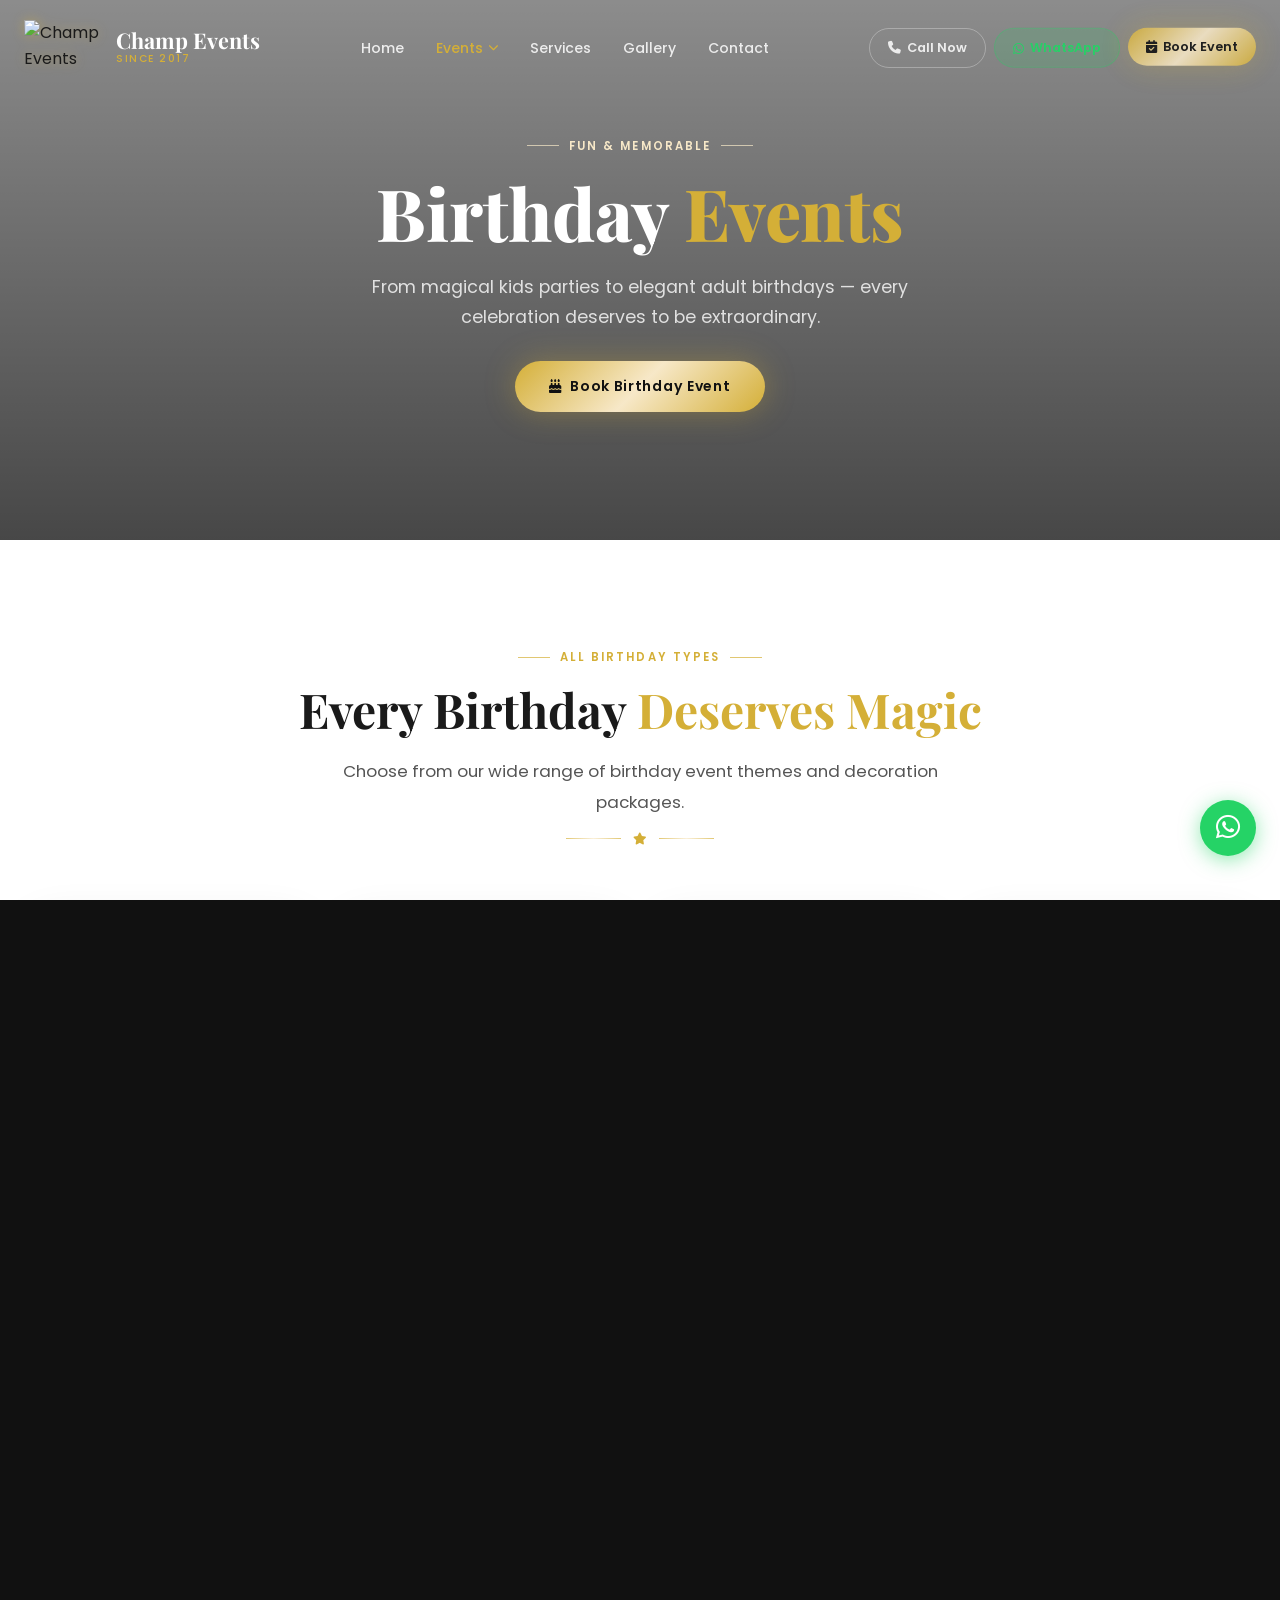
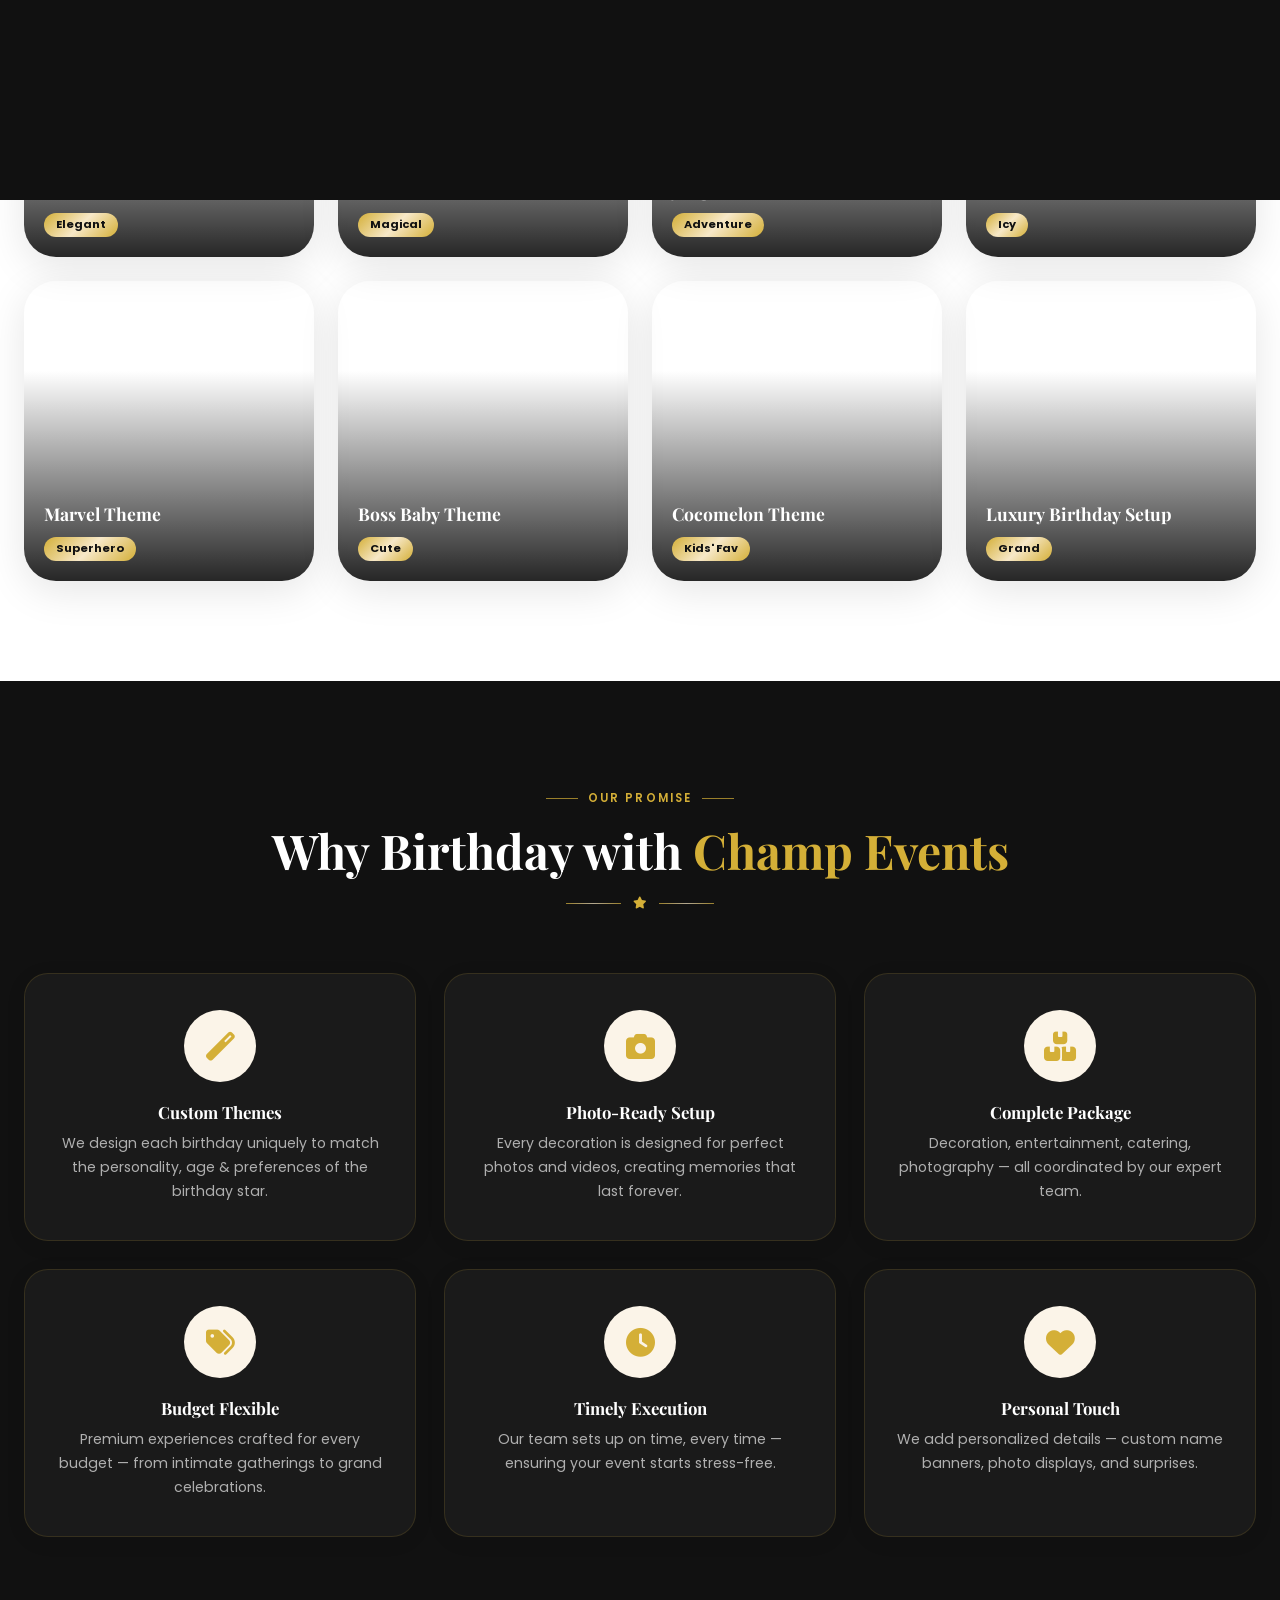
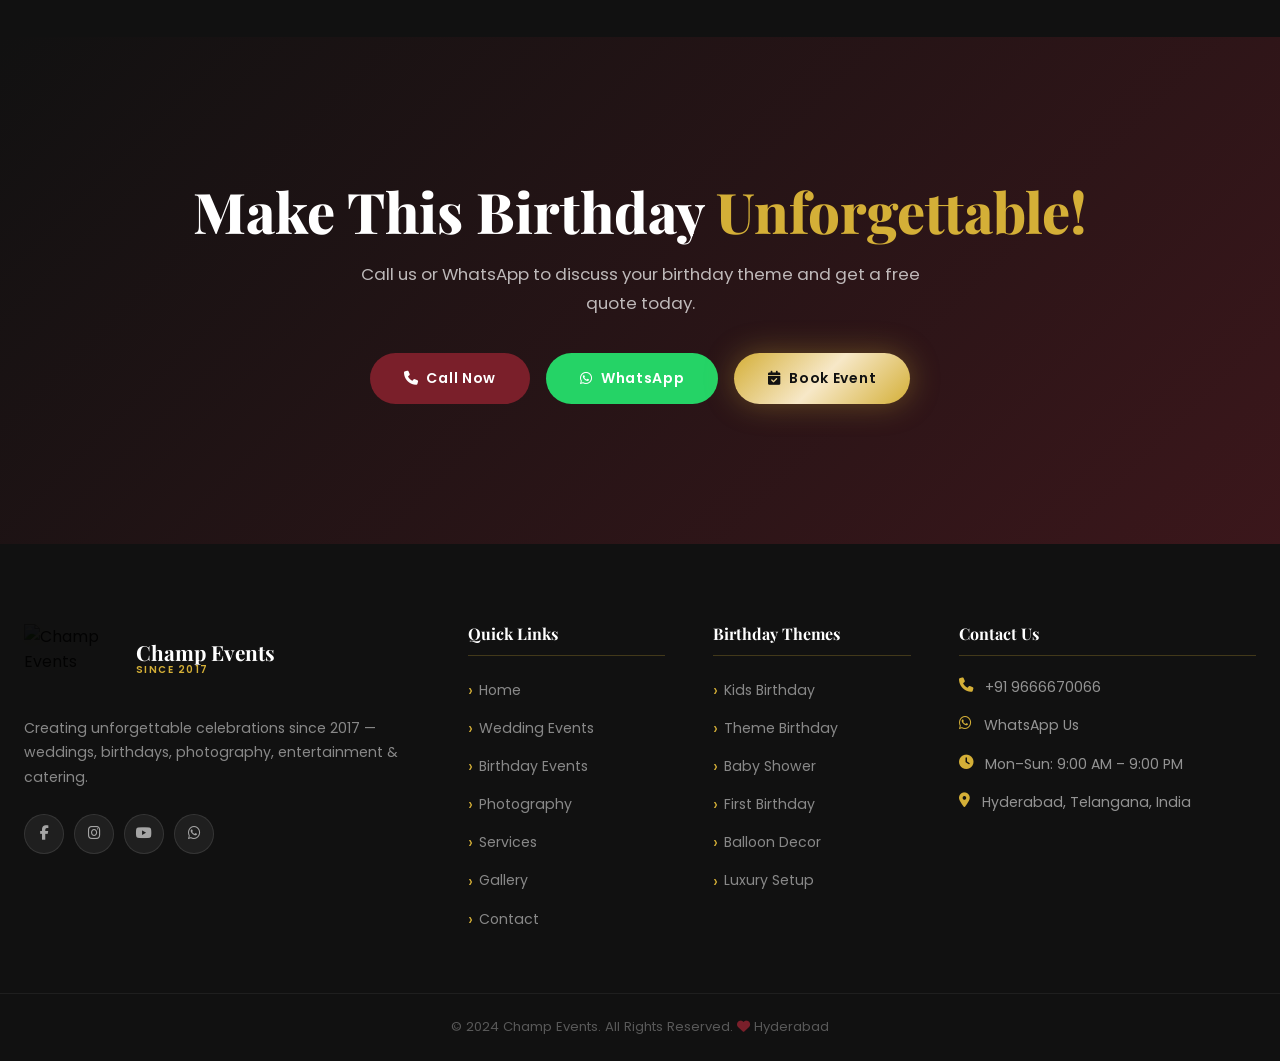
==== birthday-events.html @ ee626ff5 "Initial commit - Champ Events premium luxury website" ====
<!DOCTYPE html>
<html lang="en">
<head>
  <meta charset="UTF-8">
  <meta name="viewport" content="width=device-width, initial-scale=1.0">
  <title>Birthday Events – Champ Events | Premium Birthday Decoration Hyderabad</title>
  <meta name="description" content="Premium birthday event decorations in Hyderabad — kids birthdays, theme parties, baby showers, balloon decor, photo booths & more. Call +91 9666670066.">
  <link rel="stylesheet" href="https://cdnjs.cloudflare.com/ajax/libs/font-awesome/6.5.1/css/all.min.css">
  <link rel="stylesheet" href="https://cdn.jsdelivr.net/npm/aos@2.3.4/dist/aos.css">
  <link rel="stylesheet" href="https://cdn.jsdelivr.net/npm/glightbox/dist/css/glightbox.min.css">
  <link rel="stylesheet" href="assets/css/style.css">
  <link rel="stylesheet" href="assets/css/components.css">
  <link rel="stylesheet" href="assets/css/animations.css">
</head>
<body>
<div id="scroll-progress"></div>
<div id="preloader"><div class="pre-logo">Champ <span>Events</span></div><p class="pre-tagline">Birthday Events</p><div class="pre-bar"><div class="pre-fill"></div></div></div>
<div id="page-transition"></div>

<!-- NAVBAR -->
<nav class="navbar" id="navbar">
  <div class="nav-container">
    <a href="index.html" class="nav-brand">
      <img src="assets/assets/CHAMP EVENTS LOGO 01.png" alt="Champ Events" class="nav-logo-img">
      <div class="brand-texts">
        <span class="brand-name">Champ Events</span>
        <span class="brand-tag">Since 2017</span>
      </div>
    </a>
    <ul class="nav-menu" id="nav-menu">
      <li class="nav-item"><a href="index.html" class="nav-link">Home</a></li>
      <li class="nav-item has-dropdown">
        <a href="#" class="nav-link dropdown-toggle active">Events <i class="fas fa-chevron-down"></i></a>
        <ul class="dropdown-menu">
          <li><a href="wedding-events.html" class="dropdown-link"><i class="fas fa-heart"></i> Wedding Events</a></li>
          <li><a href="birthday-events.html" class="dropdown-link"><i class="fas fa-birthday-cake"></i> Birthday Events</a></li>
          <li><a href="photography.html" class="dropdown-link"><i class="fas fa-camera"></i> Photography &amp; Videography</a></li>
        </ul>
      </li>
      <li class="nav-item"><a href="services.html" class="nav-link">Services</a></li>
      <li class="nav-item"><a href="gallery.html" class="nav-link">Gallery</a></li>
      <li class="nav-item"><a href="contact.html" class="nav-link">Contact</a></li>
    </ul>
    <div class="nav-cta">
      <a href="tel:+919666670066" class="nav-btn nav-btn-call"><i class="fas fa-phone"></i> Call Now</a>
      <a href="https://wa.me/919666670066" class="nav-btn nav-btn-wa" target="_blank"><i class="fab fa-whatsapp"></i> WhatsApp</a>
      <a href="contact.html" class="nav-btn nav-btn-book"><i class="fas fa-calendar-check"></i> Book Event</a>
    </div>
    <button class="hamburger" id="hamburger"><span></span><span></span><span></span></button>
  </div>
</nav>

<!-- PAGE HERO -->
<section class="page-hero">
  <div class="page-hero-bg" style="background-image:url('https://images.unsplash.com/photo-1530103862676-de8c9debad1d?auto=format&fit=crop&w=1920&q=80')"></div>
  <div class="page-hero-overlay"></div>
  <div class="page-hero-content">
    <div class="sec-badge" style="color:var(--champagne)">Fun & Memorable</div>
    <h1 class="page-hero-title">Birthday <span>Events</span></h1>
    <p class="page-hero-sub">From magical kids parties to elegant adult birthdays — every celebration deserves to be extraordinary.</p>
    <a href="contact.html" class="btn btn-primary"><i class="fas fa-birthday-cake"></i> Book Birthday Event</a>
  </div>
</section>

<!-- BIRTHDAY CATEGORIES GRID -->
<section class="section" id="birthday-categories">
  <div class="container">
    <div class="sec-header" data-aos="fade-up">
      <div class="sec-badge">All Birthday Types</div>
      <h2 class="sec-title">Every Birthday <span>Deserves Magic</span></h2>
      <p class="sec-sub">Choose from our wide range of birthday event themes and decoration packages.</p>
      <div class="gold-divider"><span></span><i class="fas fa-star"></i><span></span></div>
    </div>

    <div class="bday-grid stagger-children">
      <div class="bday-card">
        <div class="bday-card-img" style="background-image:url('https://images.unsplash.com/photo-1503919005314-30d93d07d823?auto=format&fit=crop&w=600&q=80')"></div>
        <div class="bday-card-overlay"></div>
        <div class="bday-card-content">
          <div class="bday-card-title">Kids Birthday</div>
          <span class="bday-card-tag">Popular</span>
        </div>
      </div>
      <div class="bday-card">
        <div class="bday-card-img" style="background-image:url('https://images.unsplash.com/photo-1530103862676-de8c9debad1d?auto=format&fit=crop&w=600&q=80')"></div>
        <div class="bday-card-overlay"></div>
        <div class="bday-card-content">
          <div class="bday-card-title">Theme Birthday</div>
          <span class="bday-card-tag">Trending</span>
        </div>
      </div>
      <div class="bday-card">
        <div class="bday-card-img" style="background-image:url('https://images.unsplash.com/photo-1556742049-0cfed4f6a45d?auto=format&fit=crop&w=600&q=80')"></div>
        <div class="bday-card-overlay"></div>
        <div class="bday-card-content">
          <div class="bday-card-title">Baby Shower</div>
          <span class="bday-card-tag">Special</span>
        </div>
      </div>
      <div class="bday-card">
        <div class="bday-card-img" style="background-image:url('https://images.unsplash.com/photo-1558618666-fcd25c85cd64?auto=format&fit=crop&w=600&q=80')"></div>
        <div class="bday-card-overlay"></div>
        <div class="bday-card-content">
          <div class="bday-card-title">First Birthday</div>
          <span class="bday-card-tag">Premium</span>
        </div>
      </div>
      <div class="bday-card">
        <div class="bday-card-img" style="background-image:url('https://images.unsplash.com/photo-1527529482837-4698179dc6ce?auto=format&fit=crop&w=600&q=80')"></div>
        <div class="bday-card-overlay"></div>
        <div class="bday-card-content">
          <div class="bday-card-title">Balloon Decoration</div>
          <span class="bday-card-tag">Fun</span>
        </div>
      </div>
      <div class="bday-card">
        <div class="bday-card-img" style="background-image:url('https://images.unsplash.com/photo-1519741497674-611481863552?auto=format&fit=crop&w=600&q=80')"></div>
        <div class="bday-card-overlay"></div>
        <div class="bday-card-content">
          <div class="bday-card-title">Stage Decoration</div>
          <span class="bday-card-tag">Grand</span>
        </div>
      </div>
      <div class="bday-card">
        <div class="bday-card-img" style="background-image:url('https://images.unsplash.com/photo-1464349095431-e9a21285b5f3?auto=format&fit=crop&w=600&q=80')"></div>
        <div class="bday-card-overlay"></div>
        <div class="bday-card-content">
          <div class="bday-card-title">Cake Table Decoration</div>
          <span class="bday-card-tag">Sweet</span>
        </div>
      </div>
      <div class="bday-card">
        <div class="bday-card-img" style="background-image:url('https://images.unsplash.com/photo-1492691527719-9d1e07e534b4?auto=format&fit=crop&w=600&q=80')"></div>
        <div class="bday-card-overlay"></div>
        <div class="bday-card-content">
          <div class="bday-card-title">Photo Booth</div>
          <span class="bday-card-tag">Fun</span>
        </div>
      </div>
      <div class="bday-card">
        <div class="bday-card-img" style="background-image:url('https://images.unsplash.com/photo-1465495976277-4387d4b0b4c6?auto=format&fit=crop&w=600&q=80')"></div>
        <div class="bday-card-overlay"></div>
        <div class="bday-card-content">
          <div class="bday-card-title">Welcome Arch</div>
          <span class="bday-card-tag">Elegant</span>
        </div>
      </div>
      <div class="bday-card">
        <div class="bday-card-img" style="background-image:url('https://images.unsplash.com/photo-1520016572460-3cda48d2eb18?auto=format&fit=crop&w=600&q=80')"></div>
        <div class="bday-card-overlay"></div>
        <div class="bday-card-content">
          <div class="bday-card-title">Princess Theme</div>
          <span class="bday-card-tag">Magical</span>
        </div>
      </div>
      <div class="bday-card">
        <div class="bday-card-img" style="background-image:url('https://images.unsplash.com/photo-1504674900247-0877df9cc836?auto=format&fit=crop&w=600&q=80')"></div>
        <div class="bday-card-overlay"></div>
        <div class="bday-card-content">
          <div class="bday-card-title">Jungle Theme</div>
          <span class="bday-card-tag">Adventure</span>
        </div>
      </div>
      <div class="bday-card">
        <div class="bday-card-img" style="background-image:url('https://images.unsplash.com/photo-1519741497674-611481863552?auto=format&fit=crop&w=600&q=80')"></div>
        <div class="bday-card-overlay"></div>
        <div class="bday-card-content">
          <div class="bday-card-title">Frozen Theme</div>
          <span class="bday-card-tag">Icy</span>
        </div>
      </div>
      <div class="bday-card">
        <div class="bday-card-img" style="background-image:url('https://images.unsplash.com/photo-1511285560929-80b456fea0bc?auto=format&fit=crop&w=600&q=80')"></div>
        <div class="bday-card-overlay"></div>
        <div class="bday-card-content">
          <div class="bday-card-title">Marvel Theme</div>
          <span class="bday-card-tag">Superhero</span>
        </div>
      </div>
      <div class="bday-card">
        <div class="bday-card-img" style="background-image:url('https://images.unsplash.com/photo-1530103862676-de8c9debad1d?auto=format&fit=crop&w=600&q=80')"></div>
        <div class="bday-card-overlay"></div>
        <div class="bday-card-content">
          <div class="bday-card-title">Boss Baby Theme</div>
          <span class="bday-card-tag">Cute</span>
        </div>
      </div>
      <div class="bday-card">
        <div class="bday-card-img" style="background-image:url('https://images.unsplash.com/photo-1558618666-fcd25c85cd64?auto=format&fit=crop&w=600&q=80')"></div>
        <div class="bday-card-overlay"></div>
        <div class="bday-card-content">
          <div class="bday-card-title">Cocomelon Theme</div>
          <span class="bday-card-tag">Kids' Fav</span>
        </div>
      </div>
      <div class="bday-card">
        <div class="bday-card-img" style="background-image:url('https://images.unsplash.com/photo-1519741497674-611481863552?auto=format&fit=crop&w=600&q=80')"></div>
        <div class="bday-card-overlay"></div>
        <div class="bday-card-content">
          <div class="bday-card-title">Luxury Birthday Setup</div>
          <span class="bday-card-tag">Grand</span>
        </div>
      </div>
    </div>
  </div>
</section>

<!-- Why Birthday with Champ Events -->
<section class="section section-dark" id="bday-why">
  <div class="container">
    <div class="sec-header" data-aos="fade-up">
      <div class="sec-badge">Our Promise</div>
      <h2 class="sec-title">Why Birthday with <span>Champ Events</span></h2>
      <div class="gold-divider"><span></span><i class="fas fa-star"></i><span></span></div>
    </div>
    <div class="why-grid stagger-children">
      <div class="why-card" style="background:var(--dark-card);border-color:rgba(212,175,55,0.15)">
        <div class="why-icon"><i class="fas fa-magic"></i></div>
        <h4 class="why-title" style="color:var(--white)">Custom Themes</h4>
        <p class="why-desc">We design each birthday uniquely to match the personality, age & preferences of the birthday star.</p>
      </div>
      <div class="why-card" style="background:var(--dark-card);border-color:rgba(212,175,55,0.15)">
        <div class="why-icon"><i class="fas fa-camera"></i></div>
        <h4 class="why-title" style="color:var(--white)">Photo-Ready Setup</h4>
        <p class="why-desc">Every decoration is designed for perfect photos and videos, creating memories that last forever.</p>
      </div>
      <div class="why-card" style="background:var(--dark-card);border-color:rgba(212,175,55,0.15)">
        <div class="why-icon"><i class="fas fa-boxes"></i></div>
        <h4 class="why-title" style="color:var(--white)">Complete Package</h4>
        <p class="why-desc">Decoration, entertainment, catering, photography — all coordinated by our expert team.</p>
      </div>
      <div class="why-card" style="background:var(--dark-card);border-color:rgba(212,175,55,0.15)">
        <div class="why-icon"><i class="fas fa-tags"></i></div>
        <h4 class="why-title" style="color:var(--white)">Budget Flexible</h4>
        <p class="why-desc">Premium experiences crafted for every budget — from intimate gatherings to grand celebrations.</p>
      </div>
      <div class="why-card" style="background:var(--dark-card);border-color:rgba(212,175,55,0.15)">
        <div class="why-icon"><i class="fas fa-clock"></i></div>
        <h4 class="why-title" style="color:var(--white)">Timely Execution</h4>
        <p class="why-desc">Our team sets up on time, every time — ensuring your event starts stress-free.</p>
      </div>
      <div class="why-card" style="background:var(--dark-card);border-color:rgba(212,175,55,0.15)">
        <div class="why-icon"><i class="fas fa-heart"></i></div>
        <h4 class="why-title" style="color:var(--white)">Personal Touch</h4>
        <p class="why-desc">We add personalized details — custom name banners, photo displays, and surprises.</p>
      </div>
    </div>
  </div>
</section>

<!-- CTA -->
<section class="cta-section section-sm">
  <div class="cta-bg" style="background-image:url('https://images.unsplash.com/photo-1530103862676-de8c9debad1d?auto=format&fit=crop&w=1920&q=80')"></div>
  <div class="cta-overlay"></div>
  <div class="cta-content" data-aos="fade-up">
    <h2 class="cta-title">Make This Birthday <span>Unforgettable!</span></h2>
    <p class="cta-sub">Call us or WhatsApp to discuss your birthday theme and get a free quote today.</p>
    <div class="cta-btns">
      <a href="tel:+919666670066" class="btn btn-call"><i class="fas fa-phone"></i> Call Now</a>
      <a href="https://wa.me/919666670066" class="btn btn-wa" target="_blank"><i class="fab fa-whatsapp"></i> WhatsApp</a>
      <a href="contact.html" class="btn btn-primary"><i class="fas fa-calendar-check"></i> Book Event</a>
    </div>
  </div>
</section>

<!-- FOOTER (abbreviated) -->
<footer class="footer" id="footer">
  <div class="footer-top"><div class="container"><div class="footer-grid">
    <div class="footer-col"><div class="footer-logo"><img src="assets/assets/CHAMP EVENTS LOGO 01.png" alt="Champ Events" class="footer-logo-img"><div><span class="footer-logo-name">Champ Events</span><span class="footer-logo-tag">Since 2017</span></div></div><p class="footer-desc">Creating unforgettable celebrations since 2017 — weddings, birthdays, photography, entertainment &amp; catering.</p><div class="footer-social"><a href="#" class="social-link"><i class="fab fa-facebook-f"></i></a><a href="#" class="social-link"><i class="fab fa-instagram"></i></a><a href="#" class="social-link"><i class="fab fa-youtube"></i></a><a href="https://wa.me/919666670066" class="social-link" target="_blank"><i class="fab fa-whatsapp"></i></a></div></div>
    <div class="footer-col"><h4>Quick Links</h4><ul><li><a href="index.html">Home</a></li><li><a href="wedding-events.html">Wedding Events</a></li><li><a href="birthday-events.html">Birthday Events</a></li><li><a href="photography.html">Photography</a></li><li><a href="services.html">Services</a></li><li><a href="gallery.html">Gallery</a></li><li><a href="contact.html">Contact</a></li></ul></div>
    <div class="footer-col"><h4>Birthday Themes</h4><ul><li><a href="#birthday-categories">Kids Birthday</a></li><li><a href="#birthday-categories">Theme Birthday</a></li><li><a href="#birthday-categories">Baby Shower</a></li><li><a href="#birthday-categories">First Birthday</a></li><li><a href="#birthday-categories">Balloon Decor</a></li><li><a href="#birthday-categories">Luxury Setup</a></li></ul></div>
    <div class="footer-col"><h4>Contact Us</h4><div class="footer-contact-item"><i class="fas fa-phone"></i><a href="tel:+919666670066">+91 9666670066</a></div><div class="footer-contact-item"><i class="fab fa-whatsapp"></i><a href="https://wa.me/919666670066" target="_blank">WhatsApp Us</a></div><div class="footer-contact-item"><i class="fas fa-clock"></i><span>Mon–Sun: 9:00 AM – 9:00 PM</span></div><div class="footer-contact-item"><i class="fas fa-map-marker-alt"></i><span>Hyderabad, Telangana, India</span></div></div>
  </div></div></div>
  <div class="footer-bottom"><div class="container"><p>&copy; 2024 Champ Events. All Rights Reserved. <i class="fas fa-heart" style="color:var(--accent)"></i> Hyderabad</p></div></div>
</footer>

<button id="back-to-top"><i class="fas fa-chevron-up"></i></button>
<a href="https://wa.me/919666670066" id="whatsapp-float" target="_blank"><i class="fab fa-whatsapp"></i></a>

<script src="https://cdnjs.cloudflare.com/ajax/libs/gsap/3.12.5/gsap.min.js"></script>
<script src="https://cdnjs.cloudflare.com/ajax/libs/gsap/3.12.5/ScrollTrigger.min.js"></script>
<script src="https://cdn.jsdelivr.net/npm/aos@2.3.4/dist/aos.js"></script>
<script src="https://cdn.jsdelivr.net/npm/glightbox/dist/js/glightbox.min.js"></script>
<script src="assets/js/main.js"></script>
<script src="assets/js/animations.js"></script>
<script src="assets/js/gallery.js"></script>
</body>
</html>
---- assets/css/style.css ----
/* ===================================
   CHAMP EVENTS — GLOBAL STYLES
   Premium Luxury Event Management
   Since 2017 | +91 9666670066
=================================== */

@import url('https://fonts.googleapis.com/css2?family=Playfair+Display:ital,wght@0,400;0,500;0,600;0,700;0,800;0,900;1,400;1,700&family=Poppins:wght@300;400;500;600;700&display=swap');

/* ========== CSS VARIABLES ========== */
:root {
  --gold:            #D4AF37;
  --gold-light:      #E8C84A;
  --gold-dark:       #B8960C;
  --gold-rgb:        212, 175, 55;
  --champagne:       #F7E8C8;
  --champagne-light: #FBF4E8;
  --white:           #FFFFFF;
  --dark:            #111111;
  --dark-card:       #1A1A1A;
  --dark-2:          #222222;
  --accent:          #7A1F2A;
  --accent-light:    #9B2535;
  --light-bg:        #F8F8F8;
  --text-dark:       #1A1A1A;
  --text-med:        #555555;
  --text-light:      #888888;
  --border-gold:     rgba(212,175,55,0.25);
  --border-light:    rgba(0,0,0,0.08);

  /* Gradients */
  --grad-gold:      linear-gradient(135deg, #D4AF37 0%, #F7E8C8 50%, #D4AF37 100%);
  --grad-gold-h:    linear-gradient(135deg, #B8960C 0%, #D4AF37 50%, #E8C84A 100%);
  --grad-dark:      linear-gradient(135deg, #111111 0%, #1A1A1A 100%);
  --grad-hero:      linear-gradient(to bottom, rgba(0,0,0,0.2) 0%, rgba(0,0,0,0.7) 100%);
  --grad-card:      linear-gradient(to bottom, transparent 40%, rgba(0,0,0,0.9) 100%);
  --grad-champ:     linear-gradient(135deg, #F7E8C8 0%, #FFFFFF 100%);
  --grad-accent:    linear-gradient(135deg, #7A1F2A 0%, #9B2535 100%);

  /* Typography */
  --font-h: 'Playfair Display', Georgia, serif;
  --font-b: 'Poppins', 'Segoe UI', sans-serif;

  /* Spacing */
  --sec-pad:    100px 0;
  --sec-pad-sm: 60px 0;
  --container:  1280px;

  /* Border-radius */
  --r-sm:   8px;
  --r-md:   16px;
  --r-lg:   24px;
  --r-xl:   32px;
  --r-full: 9999px;

  /* Shadows */
  --sh-sm:   0 4px 20px rgba(0,0,0,0.08);
  --sh-md:   0 8px 40px rgba(0,0,0,0.12);
  --sh-lg:   0 20px 60px rgba(0,0,0,0.18);
  --sh-gold: 0 0 30px rgba(212,175,55,0.35);
  --sh-gH:   0 0 50px rgba(212,175,55,0.55);
  --sh-card: 0 10px 40px rgba(0,0,0,0.1);
  --sh-cardH:0 20px 60px rgba(0,0,0,0.2);

  /* Transitions */
  --tr-f: 0.2s ease;
  --tr-m: 0.4s cubic-bezier(0.25,0.46,0.45,0.94);
  --tr-s: 0.6s cubic-bezier(0.25,0.46,0.45,0.94);

  /* Z-index */
  --z-pre:  9999;
  --z-nav:  1000;
  --z-flt:  900;
}

/* ========== RESET ========== */
*, *::before, *::after { margin:0; padding:0; box-sizing:border-box; }

html { font-size:16px; scroll-behavior:smooth; overflow-x:hidden; }

body {
  font-family: var(--font-b);
  color: var(--text-dark);
  background: var(--white);
  line-height: 1.6;
  overflow-x: hidden;
}

/* ========== SCROLLBAR ========== */
::-webkit-scrollbar { width:5px; }
::-webkit-scrollbar-track { background: var(--dark); }
::-webkit-scrollbar-thumb {
  background: var(--grad-gold);
  border-radius: var(--r-full);
}

/* ========== SELECTION ========== */
::selection { background:var(--gold); color:var(--dark); }

/* ========== BASE ELEMENTS ========== */
a { text-decoration:none; color:inherit; transition:color var(--tr-f); }
img { max-width:100%; height:auto; display:block; }
ul { list-style:none; }
button { cursor:pointer; border:none; outline:none; }
input, textarea, select { font-family:var(--font-b); }

h1,h2,h3,h4,h5,h6 {
  font-family: var(--font-h);
  line-height: 1.2;
  color: var(--text-dark);
}
h1 { font-size:clamp(2.5rem,6vw,5rem); font-weight:700; }
h2 { font-size:clamp(2rem,4vw,3.5rem); font-weight:700; }
h3 { font-size:clamp(1.5rem,3vw,2.2rem); font-weight:600; }
h4 { font-size:clamp(1.2rem,2vw,1.6rem); font-weight:600; }
h5 { font-size:1.1rem; font-weight:600; }
p  { color:var(--text-med); line-height:1.75; }

/* ========== SCROLL PROGRESS ========== */
#scroll-progress {
  position: fixed;
  top: 0; left: 0;
  width: 0%;
  height: 3px;
  background: var(--grad-gold);
  z-index: calc(var(--z-nav) + 10);
  transition: width 0.1s linear;
  pointer-events: none;
}

/* ========== PRELOADER ========== */
#preloader {
  position: fixed;
  inset: 0;
  background: var(--dark);
  z-index: var(--z-pre);
  display: flex;
  flex-direction: column;
  align-items: center;
  justify-content: center;
  gap: 28px;
  transition: opacity 0.6s ease, visibility 0.6s ease;
}
#preloader.hidden { opacity:0; visibility:hidden; }

.pre-logo {
  font-family: var(--font-h);
  font-size: 2.8rem;
  font-weight: 700;
  color: var(--white);
  letter-spacing: 0.02em;
}
.pre-logo span { color: var(--gold); }

.pre-tagline {
  font-family: var(--font-b);
  font-size: 0.75rem;
  letter-spacing: 0.25em;
  text-transform: uppercase;
  color: rgba(255,255,255,0.5);
  margin-top: -20px;
}

.pre-bar {
  width: 220px;
  height: 2px;
  background: rgba(255,255,255,0.1);
  border-radius: var(--r-full);
  overflow: hidden;
}
.pre-fill {
  height: 100%;
  width: 0%;
  background: var(--grad-gold);
  border-radius: var(--r-full);
  animation: preload 2.2s ease forwards;
}
@keyframes preload { to { width:100%; } }

/* ========== PAGE TRANSITION ========== */
#page-transition {
  position: fixed;
  inset: 0;
  background: var(--dark);
  z-index: calc(var(--z-pre) - 1);
  transform: translateY(100%);
  pointer-events: none;
}

/* ========== BACK TO TOP ========== */
#back-to-top {
  position: fixed;
  bottom: 110px;
  right: 24px;
  width: 48px;
  height: 48px;
  background: var(--grad-gold);
  color: var(--dark);
  border-radius: var(--r-full);
  display: flex;
  align-items: center;
  justify-content: center;
  font-size: 1rem;
  box-shadow: var(--sh-gold);
  z-index: var(--z-flt);
  opacity: 0;
  visibility: hidden;
  transform: translateY(20px);
  transition: all var(--tr-m);
}
#back-to-top.visible { opacity:1; visibility:visible; transform:translateY(0); }
#back-to-top:hover   { box-shadow:var(--sh-gH); transform:translateY(-4px); }

/* ========== WHATSAPP FLOAT ========== */
#whatsapp-float {
  position: fixed;
  bottom: 44px;
  right: 24px;
  width: 56px;
  height: 56px;
  background: #25D366;
  color: #fff;
  border-radius: var(--r-full);
  display: flex;
  align-items: center;
  justify-content: center;
  font-size: 1.7rem;
  box-shadow: 0 4px 20px rgba(37,211,102,0.5);
  z-index: var(--z-flt);
  transition: all var(--tr-m);
  animation: pulse-wa 2.5s ease-in-out infinite;
}
#whatsapp-float:hover { transform:scale(1.1); box-shadow:0 8px 35px rgba(37,211,102,0.7); animation:none; }
@keyframes pulse-wa {
  0%,100% { box-shadow:0 4px 20px rgba(37,211,102,0.5); }
  50%      { box-shadow:0 4px 40px rgba(37,211,102,0.8); }
}

/* ========== CONTAINER ========== */
.container {
  max-width: var(--container);
  margin: 0 auto;
  padding: 0 24px;
}

/* ========== SECTION ========== */
.section    { padding: var(--sec-pad); }
.section-sm { padding: var(--sec-pad-sm); }

.section-dark {
  background: var(--dark);
}
.section-dark h1,.section-dark h2,.section-dark h3,
.section-dark h4,.section-dark h5,.section-dark h6 { color:var(--white); }
.section-dark p { color:rgba(255,255,255,0.65); }

.section-light   { background:var(--light-bg); }
.section-champ   { background:var(--champagne-light); }
.section-accent  { background:var(--grad-accent); }

/* ========== SECTION HEADER ========== */
.sec-header {
  text-align: center;
  margin-bottom: 64px;
}

.sec-badge {
  display: inline-flex;
  align-items: center;
  gap: 10px;
  font-family: var(--font-b);
  font-size: 0.72rem;
  font-weight: 600;
  letter-spacing: 0.18em;
  text-transform: uppercase;
  color: var(--gold);
  margin-bottom: 14px;
}
.sec-badge::before,.sec-badge::after {
  content: '';
  display: block;
  width: 32px;
  height: 1px;
  background: var(--gold);
  opacity: 0.7;
}

.sec-title {
  font-family: var(--font-h);
  font-size: clamp(2rem,4vw,3rem);
  font-weight: 700;
  line-height: 1.2;
  margin-bottom: 18px;
}
.sec-title span { color:var(--gold); }
.section-dark .sec-title { color:var(--white); }

.sec-sub {
  font-size: 1.05rem;
  color: var(--text-med);
  max-width: 620px;
  margin: 0 auto;
  line-height: 1.8;
}
.section-dark .sec-sub { color:rgba(255,255,255,0.6); }

/* Gold ornament divider */
.gold-divider {
  display: flex;
  align-items: center;
  justify-content: center;
  gap: 12px;
  margin: 16px auto 0;
}
.gold-divider span { width:55px; height:1px; background:var(--grad-gold); opacity:0.7; }
.gold-divider i    { color:var(--gold); font-size:0.75rem; }

/* ========== BUTTONS ========== */
.btn {
  display: inline-flex;
  align-items: center;
  gap: 8px;
  padding: 14px 34px;
  border-radius: var(--r-full);
  font-family: var(--font-b);
  font-size: 0.88rem;
  font-weight: 600;
  letter-spacing: 0.05em;
  transition: all var(--tr-m);
  position: relative;
  overflow: hidden;
  cursor: pointer;
  border: none;
  white-space: nowrap;
}
.btn::before {
  content: '';
  position: absolute;
  inset: 0;
  background: rgba(255,255,255,0);
  transition: background var(--tr-m);
}
.btn:hover::before { background: rgba(255,255,255,0.12); }

.btn-primary {
  background: var(--grad-gold);
  color: var(--dark);
  box-shadow: var(--sh-gold);
}
.btn-primary:hover { box-shadow:var(--sh-gH); transform:translateY(-3px); }

.btn-outline-w {
  background: transparent;
  color: var(--white);
  border: 2px solid rgba(255,255,255,0.55);
}
.btn-outline-w:hover {
  background: rgba(255,255,255,0.12);
  border-color: var(--white);
}

.btn-outline-g {
  background: transparent;
  color: var(--gold);
  border: 2px solid var(--gold);
}
.btn-outline-g:hover { background:var(--gold); color:var(--dark); box-shadow:var(--sh-gold); }

.btn-dark {
  background: var(--dark);
  color: var(--white);
  box-shadow: var(--sh-md);
}
.btn-dark:hover { background:var(--dark-2); transform:translateY(-3px); }

.btn-wa {
  background: #25D366;
  color: #fff;
}
.btn-wa:hover { background:#128C7E; transform:translateY(-3px); }

.btn-call {
  background: var(--accent);
  color: #fff;
}
.btn-call:hover { background:var(--accent-light); transform:translateY(-3px); }

/* ========== GRIDS ========== */
.grid-2 { display:grid; grid-template-columns:repeat(2,1fr); gap:32px; }
.grid-3 { display:grid; grid-template-columns:repeat(3,1fr); gap:32px; }
.grid-4 { display:grid; grid-template-columns:repeat(4,1fr); gap:24px; }

/* ========== HERO PAGE BANNER ========== */
.page-hero {
  height: 60vh;
  min-height: 420px;
  position: relative;
  display: flex;
  align-items: center;
  justify-content: center;
  text-align: center;
  overflow: hidden;
}
.page-hero-bg {
  position: absolute;
  inset: 0;
  background-size: cover;
  background-position: center;
  transform: scale(1.05);
  transition: transform 8s ease;
}
.page-hero-bg.loaded { transform:scale(1); }
.page-hero-overlay {
  position: absolute;
  inset: 0;
  background: linear-gradient(to bottom, rgba(0,0,0,0.45) 0%, rgba(0,0,0,0.72) 100%);
}
.page-hero-content {
  position: relative;
  z-index: 2;
  padding: 0 24px;
}
.page-hero-content .sec-badge { color:var(--champagne); }
.page-hero-content .sec-badge::before,.page-hero-content .sec-badge::after { background:var(--champagne); }
.page-hero-title {
  font-family: var(--font-h);
  font-size: clamp(2.5rem,6vw,4.5rem);
  font-weight: 800;
  color: var(--white);
  margin-bottom: 16px;
}
.page-hero-title span { color:var(--gold); }
.page-hero-sub {
  font-size: 1.1rem;
  color: rgba(255,255,255,0.8);
  max-width: 600px;
  margin: 0 auto 28px;
}

/* ========== CARD BASE ========== */
.card {
  background: var(--white);
  border-radius: var(--r-lg);
  overflow: hidden;
  box-shadow: var(--sh-card);
  transition: all var(--tr-m);
}
.card:hover { box-shadow:var(--sh-cardH); transform:translateY(-8px); }

/* ========== IMAGE ZOOM WRAPPER ========== */
.img-zoom {
  overflow: hidden;
  position: relative;
}
.img-zoom img {
  width: 100%;
  height: 100%;
  object-fit: cover;
  transition: transform var(--tr-s);
}
.img-zoom:hover img { transform:scale(1.08); }

/* ========== TAG BADGE ========== */
.tag {
  display: inline-block;
  padding: 4px 14px;
  background: var(--champagne);
  color: var(--gold-dark);
  border-radius: var(--r-full);
  font-size: 0.72rem;
  font-weight: 600;
  letter-spacing: 0.08em;
  text-transform: uppercase;
}

/* ========== UTILITY ========== */
.text-gold    { color:var(--gold); }
.text-white   { color:var(--white); }
.text-dark    { color:var(--dark); }
.text-center  { text-align:center; }
.text-left    { text-align:left; }
.text-right   { text-align:right; }
.fw-700       { font-weight:700; }
.fw-600       { font-weight:600; }
.mt-8  { margin-top:8px; }
.mt-16 { margin-top:16px; }
.mt-24 { margin-top:24px; }
.mt-32 { margin-top:32px; }
.mb-8  { margin-bottom:8px; }
.mb-16 { margin-bottom:16px; }
.mb-24 { margin-bottom:24px; }
.mb-32 { margin-bottom:32px; }
.d-flex { display:flex; }
.align-center { align-items:center; }
.justify-center { justify-content:center; }
.gap-16 { gap:16px; }
.gap-24 { gap:24px; }
.overflow-h { overflow:hidden; }
.w-100 { width:100%; }
.h-100 { height:100%; }
.pos-rel { position:relative; }

/* ========== RESPONSIVE ========== */
@media(max-width:1024px) {
  .grid-4 { grid-template-columns:repeat(2,1fr); }
  .grid-3 { grid-template-columns:repeat(2,1fr); }
}
@media(max-width:768px) {
  :root { --sec-pad:70px 0; }
  .grid-2,.grid-3,.grid-4 { grid-template-columns:1fr; }
  .sec-header { margin-bottom:48px; }
  .btn { padding:12px 26px; font-size:0.85rem; }
}
@media(max-width:480px) {
  :root { --sec-pad:50px 0; --sec-pad-sm:40px 0; }
  .container { padding:0 16px; }
}
---- assets/css/components.css ----
/* ===================================
   CHAMP EVENTS — COMPONENTS
   Navbar, Cards, Gallery, Footer…
=================================== */

/* ========================================================
   NAVBAR
======================================================== */
.navbar {
  position: fixed;
  top: 0; left: 0; right: 0;
  z-index: var(--z-nav);
  padding: 20px 0;
  transition: all 0.5s cubic-bezier(0.25,0.46,0.45,0.94);
}
.navbar.scrolled {
  padding: 12px 0;
  background: rgba(10,10,10,0.92);
  backdrop-filter: blur(20px) saturate(180%);
  -webkit-backdrop-filter: blur(20px) saturate(180%);
  border-bottom: 1px solid rgba(212,175,55,0.15);
  box-shadow: 0 4px 30px rgba(0,0,0,0.4);
}

.nav-container {
  display: flex;
  align-items: center;
  justify-content: space-between;
  gap: 24px;
  max-width: var(--container);
  margin: 0 auto;
  padding: 0 24px;
}

/* Brand */
.nav-brand {
  display: flex;
  align-items: center;
  gap: 12px;
  text-decoration: none;
  flex-shrink: 0;
}
.brand-icon {
  width: 42px; height: 42px;
  background: var(--grad-gold);
  border-radius: 10px;
  display: flex; align-items:center; justify-content:center;
  font-size: 1.2rem; color:var(--dark); font-weight:900;
  box-shadow: var(--sh-gold);
  flex-shrink: 0;
}
.brand-texts { display:flex; flex-direction:column; }
.brand-name {
  font-family: var(--font-h);
  font-size: 1.35rem;
  font-weight: 700;
  color: var(--white);
  line-height: 1;
}
/* ===== LOGO IMAGE ===== */
.nav-logo-img {
  height: 56px;
  width: auto;
  max-width: 80px; /* Reduced max-width since text is next to it */
  object-fit: contain;
  /* White bg becomes invisible on dark navbar */
  mix-blend-mode: multiply;
  filter: drop-shadow(0 0 6px rgba(212,175,55,0.4));
  transition: all var(--tr-m);
  display: block;
}
.navbar.scrolled .nav-logo-img {
  height: 46px;
}

.brand-tag {
  font-size: 0.65rem;
  font-weight: 500;
  letter-spacing: 0.15em;
  text-transform: uppercase;
  color: var(--gold);
  line-height: 1.4;
}

.footer-logo-img {
  height: 72px;
  width: auto;
  max-width: 100px; /* Reduced max-width since text is next to it */
  object-fit: contain;
  mix-blend-mode: multiply;
  filter: drop-shadow(0 2px 8px rgba(212,175,55,0.35));
  display: block;
}


/* Nav menu */
.nav-menu {
  display: flex;
  align-items: center;
  gap: 4px;
  flex: 1;
  justify-content: center;
}

.nav-item { position: relative; }

.nav-link {
  display: flex;
  align-items: center;
  gap: 5px;
  padding: 8px 14px;
  font-size: 0.88rem;
  font-weight: 500;
  color: rgba(255,255,255,0.85);
  border-radius: var(--r-sm);
  transition: all var(--tr-m);
  white-space: nowrap;
}
.nav-link:hover, .nav-link.active { color:var(--gold); }

.nav-link i {
  font-size: 0.65rem;
  transition: transform var(--tr-m);
}
/* Rotate arrow on desktop hover */
.nav-item:hover .nav-link i { transform:rotate(180deg); }
/* Rotate arrow on mobile open — JS adds/removes .open class */
.nav-item.open .nav-link i  { transform:rotate(180deg); }

/* Dropdown */
.dropdown-menu {
  position: absolute;
  top: 100%;          /* Sit directly below nav item (no gap) */
  left: 0;
  min-width: 240px;
  background: rgba(18,18,18,0.97);
  backdrop-filter: blur(20px);
  -webkit-backdrop-filter: blur(20px);
  border-radius: var(--r-md);
  border: 1px solid rgba(212,175,55,0.2);
  box-shadow: 0 20px 60px rgba(0,0,0,0.5);
  padding: 20px 8px 8px; /* extra top padding = visual gap */
  opacity: 0;
  visibility: hidden;
  transform: translateY(-8px);
  transition: all var(--tr-m);
  pointer-events: none;
}

/* Invisible bridge fills the padding gap so hover isn't lost
   when the mouse moves from the nav link into the dropdown */
.dropdown-menu::before {
  content: '';
  position: absolute;
  top: 0;
  left: 0;
  right: 0;
  height: 20px;          /* same as padding-top above */
  background: transparent;
}

.nav-item:hover .dropdown-menu {
  opacity: 1;
  visibility: visible;
  transform: translateY(0);
  pointer-events: all;
}
.dropdown-link {
  display: flex;
  align-items: center;
  gap: 10px;
  padding: 10px 16px;
  color: rgba(255,255,255,0.8);
  font-size: 0.875rem;
  border-radius: var(--r-sm);
  transition: all var(--tr-f);
}
.dropdown-link i {
  width: 20px;
  color: var(--gold);
  font-size: 0.85rem;
  text-align: center;
}
.dropdown-link:hover {
  background: rgba(212,175,55,0.12);
  color: var(--gold);
  padding-left: 20px;
}

/* Nav CTA buttons */
.nav-cta {
  display: flex;
  align-items: center;
  gap: 8px;
  flex-shrink: 0;
}
.nav-btn {
  display: inline-flex;
  align-items: center;
  gap: 6px;
  padding: 9px 18px;
  border-radius: var(--r-full);
  font-size: 0.8rem;
  font-weight: 600;
  transition: all var(--tr-m);
  white-space: nowrap;
}
.nav-btn-call {
  background: transparent;
  color: rgba(255,255,255,0.85);
  border: 1px solid rgba(255,255,255,0.3);
}
.nav-btn-call:hover { border-color:var(--gold); color:var(--gold); }

.nav-btn-wa {
  background: rgba(37,211,102,0.15);
  color: #25D366;
  border: 1px solid rgba(37,211,102,0.3);
}
.nav-btn-wa:hover { background:#25D366; color:#fff; }

.nav-btn-book {
  background: var(--grad-gold);
  color: var(--dark);
  box-shadow: var(--sh-gold);
}
.nav-btn-book:hover { box-shadow:var(--sh-gH); transform:translateY(-2px); }

/* Hamburger */
.hamburger {
  display: none;
  flex-direction: column;
  justify-content: space-between;
  width: 26px; height: 18px;
  background: transparent;
  cursor: pointer;
  padding: 0;
  flex-shrink: 0;
}
.hamburger span {
  display: block;
  width: 100%; height: 2px;
  background: var(--white);
  border-radius: 2px;
  transition: all var(--tr-m);
  transform-origin: center;
}
.hamburger.open span:nth-child(1) { transform:translateY(8px) rotate(45deg); }
.hamburger.open span:nth-child(2) { opacity:0; transform:scaleX(0); }
.hamburger.open span:nth-child(3) { transform:translateY(-8px) rotate(-45deg); }

/* Mobile menu */
@media(max-width:1024px) {
  .hamburger { display:flex; }
  .nav-cta { display:none; }
  .nav-menu {
    position: fixed;
    top: 0; left: 0; right: 0; bottom: 0;
    flex-direction: column;
    justify-content: center;
    gap: 8px;
    background: rgba(10,10,10,0.97);
    backdrop-filter: blur(20px);
    opacity: 0;
    visibility: hidden;
    transform: translateX(100%);
    transition: all var(--tr-m);
    z-index: 999;
    padding: 24px;
  }
  .nav-menu.open { opacity:1; visibility:visible; transform:translateX(0); }
  .nav-link { font-size:1.3rem; padding:14px 20px; color:var(--white); }
  .nav-link:hover { color:var(--gold); }
  .dropdown-menu {
    position: static;
    opacity: 1; visibility: visible;
    transform: none;
    background: rgba(255,255,255,0.05);
    margin-top: 8px;
    border: 1px solid rgba(212,175,55,0.15);
    display: none;
  }
  .nav-item.open .dropdown-menu { display: block; }
  .dropdown-link { color:rgba(255,255,255,0.75); }
  .nav-mobile-cta {
    display: flex;
    flex-direction: column;
    gap: 12px;
    margin-top: 32px;
    width: 100%;
    padding: 0 20px;
  }
  .nav-mobile-cta .btn { justify-content:center; }
}
@media(max-width:768px) { .nav-link { font-size:1.1rem; } }


/* ========================================================
   HERO SECTION (HOME)
======================================================== */
.hero {
  position: relative;
  height: 100vh;
  min-height: 700px;
  overflow: hidden;
}

.hero-swiper {
  position: absolute;
  inset: 0;
  width: 100%; height: 100%;
}
.hero-slide {
  position: absolute;
  inset: 0;
  background-size: cover;
  background-position: center;
  transition: opacity 1.5s ease, transform 10s ease;
  transform: scale(1.05);
}
.hero-slide.active { transform: scale(1); }

.hero-overlay {
  position: absolute;
  inset: 0;
  background: linear-gradient(
    135deg,
    rgba(0,0,0,0.55) 0%,
    rgba(0,0,0,0.35) 50%,
    rgba(17,17,17,0.7) 100%
  );
  z-index: 1;
}

.hero-particles {
  position: absolute;
  inset: 0;
  z-index: 2;
  pointer-events: none;
}

.hero-content {
  position: relative;
  z-index: 3;
  height: 100%;
  display: flex;
  flex-direction: column;
  align-items: center;
  justify-content: center;
  text-align: center;
  padding: 100px 24px 60px;
}

.hero-badge {
  display: inline-flex;
  align-items: center;
  gap: 10px;
  background: rgba(212,175,55,0.15);
  border: 1px solid rgba(212,175,55,0.35);
  color: var(--champagne);
  padding: 8px 20px;
  border-radius: var(--r-full);
  font-size: 0.72rem;
  font-weight: 600;
  letter-spacing: 0.2em;
  text-transform: uppercase;
  margin-bottom: 24px;
  backdrop-filter: blur(10px);
}
.hero-badge i { color:var(--gold); }

.hero-title {
  font-family: var(--font-h);
  font-size: clamp(2.8rem, 7vw, 5.5rem);
  font-weight: 800;
  color: var(--white);
  line-height: 1.1;
  margin-bottom: 24px;
  max-width: 900px;
  text-shadow: 0 4px 30px rgba(0,0,0,0.4);
}
.hero-title span { color:var(--gold); }

.hero-subtitle {
  font-size: clamp(0.95rem, 2vw, 1.15rem);
  color: rgba(255,255,255,0.82);
  max-width: 680px;
  margin-bottom: 42px;
  line-height: 1.7;
}
.hero-subtitle strong { color:var(--champagne); font-weight:600; }

.hero-btns {
  display: flex;
  align-items: center;
  gap: 16px;
  flex-wrap: wrap;
  justify-content: center;
  margin-bottom: 60px;
}

.hero-scroll {
  display: flex;
  flex-direction: column;
  align-items: center;
  gap: 8px;
  color: rgba(255,255,255,0.5);
  font-size: 0.72rem;
  letter-spacing: 0.15em;
  text-transform: uppercase;
  cursor: pointer;
  transition: color var(--tr-m);
}
.hero-scroll:hover { color:var(--gold); }
.scroll-line {
  width: 1px;
  height: 50px;
  background: linear-gradient(to bottom, rgba(255,255,255,0.5), transparent);
  position: relative;
  overflow: hidden;
}
.scroll-line::after {
  content: '';
  position: absolute;
  top: -100%;
  left: 0;
  width: 100%;
  height: 100%;
  background: var(--gold);
  animation: scroll-anim 2s ease-in-out infinite;
}
@keyframes scroll-anim {
  0%   { top:-100%; }
  50%  { top:0; }
  100% { top:100%; }
}

/* Swiper dots */
.hero-pagination {
  position: absolute;
  bottom: 40px;
  left: 50%;
  transform: translateX(-50%);
  z-index: 10;
  display: flex;
  gap: 8px;
}
.hero-dot {
  width: 30px; height: 3px;
  background: rgba(255,255,255,0.35);
  border-radius: var(--r-full);
  cursor: pointer;
  transition: all var(--tr-m);
}
.hero-dot.active { background:var(--gold); width:50px; }

@media(max-width:768px) {
  .hero-btns { gap:12px; }
  .hero-title { font-size:clamp(2.2rem,8vw,3.5rem); }
}


/* ========================================================
   ABOUT SECTION
======================================================== */
.about-grid {
  display: grid;
  grid-template-columns: 1fr 1fr;
  gap: 80px;
  align-items: center;
}
.about-img-wrap {
  position: relative;
}
.about-img-main {
  width: 100%;
  height: 500px;
  object-fit: cover;
  border-radius: var(--r-xl);
  box-shadow: var(--sh-lg);
}
.about-img-badge {
  position: absolute;
  bottom: -24px;
  right: -24px;
  background: var(--grad-gold);
  color: var(--dark);
  width: 130px; height: 130px;
  border-radius: 50%;
  display: flex;
  flex-direction: column;
  align-items: center;
  justify-content: center;
  text-align: center;
  box-shadow: var(--sh-gold);
  z-index: 2;
}
.about-badge-num {
  font-family: var(--font-h);
  font-size: 2.2rem;
  font-weight: 800;
  line-height: 1;
}
.about-badge-text {
  font-size: 0.68rem;
  font-weight: 600;
  letter-spacing: 0.08em;
  text-transform: uppercase;
  line-height: 1.3;
}
.about-img-frame {
  position: absolute;
  top: -20px; left: -20px;
  width: 80px; height: 80px;
  border: 3px solid var(--gold);
  border-radius: var(--r-md);
  opacity: 0.4;
}

.about-content .sec-header { text-align:left; margin-bottom:32px; }
.about-content .sec-badge   { justify-content:flex-start; }
.about-content .gold-divider { justify-content:flex-start; }

.about-desc { margin-bottom:32px; line-height:1.85; }

.about-features {
  display: grid;
  grid-template-columns: 1fr 1fr;
  gap: 16px;
  margin-bottom: 36px;
}
.about-feature-item {
  display: flex;
  align-items: center;
  gap: 10px;
  font-size: 0.9rem;
  font-weight: 500;
  color: var(--text-dark);
}
.about-feature-item i {
  color: var(--gold);
  font-size: 0.9rem;
  flex-shrink: 0;
}

@media(max-width:900px) {
  .about-grid { grid-template-columns:1fr; gap:48px; }
  .about-img-main { height:380px; }
  .about-img-badge { bottom:-16px; right:-8px; width:100px; height:100px; }
  .about-badge-num { font-size:1.8rem; }
  .about-content .sec-header { text-align:center; }
  .about-content .sec-badge  { justify-content:center; }
  .about-content .gold-divider { justify-content:center; }
}


/* ========================================================
   EVENT CARDS (FEATURED EVENTS)
======================================================== */
.event-card {
  position: relative;
  border-radius: var(--r-xl);
  overflow: hidden;
  height: 480px;
  cursor: pointer;
  box-shadow: var(--sh-md);
  transition: all var(--tr-m);
}
.event-card:hover { transform:translateY(-10px); box-shadow:var(--sh-lg); }

.event-card-img {
  position: absolute;
  inset: 0;
  background-size: cover;
  background-position: center;
  transition: transform var(--tr-s);
}
.event-card:hover .event-card-img { transform:scale(1.08); }

.event-card-overlay {
  position: absolute;
  inset: 0;
  background: var(--grad-card);
}

.event-card-content {
  position: absolute;
  bottom: 0; left: 0; right: 0;
  padding: 32px;
  transform: translateY(30px);
  transition: transform var(--tr-m);
}
.event-card:hover .event-card-content { transform:translateY(0); }

.event-card-icon {
  width: 52px; height: 52px;
  background: var(--grad-gold);
  border-radius: var(--r-md);
  display: flex; align-items:center; justify-content:center;
  font-size: 1.3rem;
  color: var(--dark);
  margin-bottom: 16px;
  box-shadow: var(--sh-gold);
}
.event-card-title {
  font-family: var(--font-h);
  font-size: 1.6rem;
  font-weight: 700;
  color: var(--white);
  margin-bottom: 10px;
}
.event-card-desc {
  font-size: 0.9rem;
  color: rgba(255,255,255,0.75);
  line-height: 1.65;
  margin-bottom: 20px;
  opacity: 0;
  transform: translateY(10px);
  transition: all var(--tr-m) 0.1s;
}
.event-card:hover .event-card-desc { opacity:1; transform:translateY(0); }
.event-card-link {
  display: inline-flex;
  align-items: center;
  gap: 8px;
  color: var(--gold);
  font-size: 0.85rem;
  font-weight: 600;
  letter-spacing: 0.05em;
  opacity: 0;
  transition: all var(--tr-m) 0.15s;
}
.event-card:hover .event-card-link { opacity:1; }
.event-card-link:hover { gap:14px; }


/* ========================================================
   WHY CHOOSE US
======================================================== */
.why-grid {
  display: grid;
  grid-template-columns: repeat(3, 1fr);
  gap: 28px;
}
.why-card {
  background: var(--white);
  border-radius: var(--r-lg);
  padding: 36px 28px;
  text-align: center;
  border: 1px solid var(--border-light);
  box-shadow: var(--sh-sm);
  transition: all var(--tr-m);
  position: relative;
  overflow: hidden;
}
.why-card::before {
  content: '';
  position: absolute;
  inset: 0;
  background: var(--grad-champ);
  opacity: 0;
  transition: opacity var(--tr-m);
}
.why-card:hover { transform:translateY(-8px); box-shadow:var(--sh-card); border-color:var(--border-gold); }
.why-card:hover::before { opacity:1; }

.why-icon {
  width: 72px; height: 72px;
  margin: 0 auto 20px;
  background: var(--champagne-light);
  border-radius: 50%;
  display: flex; align-items:center; justify-content:center;
  font-size: 1.8rem;
  color: var(--gold);
  position: relative;
  z-index: 1;
  transition: all var(--tr-m);
}
.why-card:hover .why-icon {
  background: var(--grad-gold);
  color: var(--dark);
  transform: scale(1.1) rotate(5deg);
  box-shadow: var(--sh-gold);
}
.why-title {
  font-size: 1.05rem;
  font-weight: 700;
  margin-bottom: 10px;
  position: relative; z-index:1;
}
.why-desc {
  font-size: 0.88rem;
  color: var(--text-med);
  line-height: 1.7;
  position: relative; z-index:1;
}

@media(max-width:768px) { .why-grid { grid-template-columns:repeat(2,1fr); gap:20px; } }
@media(max-width:480px) { .why-grid { grid-template-columns:1fr; } }


/* ========================================================
   STATISTICS
======================================================== */
.stats-section {
  background: linear-gradient(135deg, #0e0e0e 0%, #1a1a1a 100%);
  position: relative;
  overflow: hidden;
}
.stats-section::before {
  content: '';
  position: absolute;
  top: -50%; left: -50%;
  width: 200%; height: 200%;
  background: radial-gradient(ellipse at center, rgba(212,175,55,0.06) 0%, transparent 60%);
}
.stats-grid {
  display: grid;
  grid-template-columns: repeat(4, 1fr);
  gap: 32px;
  position: relative;
  z-index: 1;
}
.stat-item {
  text-align: center;
  padding: 40px 20px;
  border-right: 1px solid rgba(212,175,55,0.15);
}
.stat-item:last-child { border-right:none; }

.stat-icon {
  width: 60px; height: 60px;
  background: rgba(212,175,55,0.1);
  border: 1px solid rgba(212,175,55,0.25);
  border-radius: 50%;
  display: flex; align-items:center; justify-content:center;
  font-size: 1.4rem; color:var(--gold);
  margin: 0 auto 20px;
  transition: all var(--tr-m);
}
.stat-item:hover .stat-icon {
  background: var(--grad-gold);
  color: var(--dark);
  box-shadow: var(--sh-gold);
  transform: scale(1.1);
}

.stat-number {
  font-family: var(--font-h);
  font-size: clamp(2.5rem, 5vw, 3.8rem);
  font-weight: 800;
  color: var(--gold);
  line-height: 1;
  margin-bottom: 8px;
}
.stat-label {
  font-size: 0.88rem;
  font-weight: 500;
  color: rgba(255,255,255,0.6);
  letter-spacing: 0.05em;
  text-transform: uppercase;
}

@media(max-width:768px) {
  .stats-grid { grid-template-columns:repeat(2,1fr); gap:0; }
  .stat-item { border-right:1px solid rgba(212,175,55,0.15); border-bottom:1px solid rgba(212,175,55,0.15); }
  .stat-item:nth-child(2n) { border-right:none; }
  .stat-item:nth-child(3),.stat-item:nth-child(4) { border-bottom:none; }
}
@media(max-width:480px) {
  .stats-grid { grid-template-columns:1fr; }
  .stat-item { border-right:none; border-bottom:1px solid rgba(212,175,55,0.15); }
  .stat-item:last-child { border-bottom:none; }
}


/* ========================================================
   GALLERY PREVIEW (HOME)
======================================================== */
.gallery-masonry {
  columns: 3;
  column-gap: 16px;
}
.gallery-item {
  break-inside: avoid;
  margin-bottom: 16px;
  border-radius: var(--r-md);
  overflow: hidden;
  position: relative;
  cursor: pointer;
}
.gallery-item img {
  width: 100%;
  display: block;
  transition: transform var(--tr-s);
}
.gallery-item:hover img { transform:scale(1.06); }
.gallery-item-overlay {
  position: absolute;
  inset: 0;
  background: rgba(0,0,0,0);
  display: flex; align-items:center; justify-content:center;
  transition: all var(--tr-m);
}
.gallery-item:hover .gallery-item-overlay { background:rgba(0,0,0,0.4); }
.gallery-item-overlay i {
  color: var(--white);
  font-size: 2rem;
  opacity: 0;
  transform: scale(0.5);
  transition: all var(--tr-m);
}
.gallery-item:hover .gallery-item-overlay i { opacity:1; transform:scale(1); }

@media(max-width:900px) { .gallery-masonry { columns:2; } }
@media(max-width:480px) { .gallery-masonry { columns:1; } }


/* ========================================================
   GALLERY PAGE (FULL)
======================================================== */
.gallery-filters {
  display: flex;
  flex-wrap: wrap;
  gap: 10px;
  justify-content: center;
  margin-bottom: 48px;
}
.filter-btn {
  padding: 9px 24px;
  border-radius: var(--r-full);
  font-size: 0.85rem;
  font-weight: 600;
  background: transparent;
  color: var(--text-dark);
  border: 2px solid var(--border-light);
  cursor: pointer;
  transition: all var(--tr-m);
}
.filter-btn:hover, .filter-btn.active {
  background: var(--grad-gold);
  color: var(--dark);
  border-color: transparent;
  box-shadow: var(--sh-gold);
}

.gallery-grid {
  columns: 3;
  column-gap: 16px;
}
.gallery-grid-item {
  break-inside: avoid;
  margin-bottom: 16px;
  border-radius: var(--r-md);
  overflow: hidden;
  position: relative;
  cursor: pointer;
  transition: transform var(--tr-m);
}
.gallery-grid-item.hidden { display:none; }
.gallery-grid-item:hover { transform:scale(1.02); }
.gallery-grid-item img {
  width: 100%;
  display: block;
  transition: transform var(--tr-s);
}
.gallery-grid-item:hover img { transform:scale(1.08); }
.gallery-grid-overlay {
  position: absolute;
  inset: 0;
  background: linear-gradient(to top, rgba(17,17,17,0.8) 0%, transparent 50%);
  opacity: 0;
  transition: opacity var(--tr-m);
  display: flex; flex-direction:column;
  justify-content: flex-end;
  padding: 20px;
}
.gallery-grid-item:hover .gallery-grid-overlay { opacity:1; }
.gallery-grid-caption {
  color: var(--white);
  font-size: 0.85rem;
  font-weight: 600;
}
.gallery-grid-zoom {
  position: absolute;
  top: 50%; left: 50%;
  transform: translate(-50%,-50%) scale(0.5);
  color: var(--white);
  font-size: 1.8rem;
  opacity: 0;
  transition: all var(--tr-m);
}
.gallery-grid-item:hover .gallery-grid-zoom { opacity:1; transform:translate(-50%,-50%) scale(1); }

@media(max-width:900px) { .gallery-grid { columns:2; } }
@media(max-width:480px) { .gallery-grid { columns:1; } }


/* ========================================================
   TESTIMONIALS
======================================================== */
.testimonial-swiper {
  padding-bottom: 60px !important;
}
.testimonial-card {
  background: var(--white);
  border-radius: var(--r-xl);
  padding: 40px 36px;
  border: 1px solid var(--border-light);
  box-shadow: var(--sh-sm);
  position: relative;
  transition: all var(--tr-m);
}
.testimonial-card::before {
  content: '\201C';
  position: absolute;
  top: 20px; left: 30px;
  font-family: var(--font-h);
  font-size: 5rem;
  color: var(--champagne);
  line-height: 1;
  z-index: 0;
}
.testimonial-stars {
  display: flex;
  gap: 4px;
  margin-bottom: 16px;
  position: relative;
  z-index: 1;
}
.testimonial-stars i { color:#FFB800; font-size:0.9rem; }
.testimonial-text {
  font-size: 0.95rem;
  line-height: 1.8;
  color: var(--text-med);
  margin-bottom: 24px;
  position: relative;
  z-index: 1;
  font-style: italic;
}
.testimonial-author {
  display: flex;
  align-items: center;
  gap: 14px;
  position: relative;
  z-index: 1;
}
.testimonial-avatar {
  width: 50px; height: 50px;
  border-radius: 50%;
  object-fit: cover;
  border: 2px solid var(--gold);
}
.testimonial-name {
  font-weight: 700;
  font-size: 0.95rem;
  color: var(--text-dark);
  margin-bottom: 2px;
}
.testimonial-role {
  font-size: 0.78rem;
  color: var(--text-light);
}


/* ========================================================
   INSTAGRAM FEED
======================================================== */
.insta-grid {
  display: grid;
  grid-template-columns: repeat(6, 1fr);
  gap: 6px;
}
.insta-item {
  position: relative;
  aspect-ratio: 1;
  overflow: hidden;
  border-radius: var(--r-sm);
  cursor: pointer;
}
.insta-item img {
  width: 100%; height: 100%;
  object-fit: cover;
  transition: transform var(--tr-s);
}
.insta-item:hover img { transform:scale(1.1); }
.insta-overlay {
  position: absolute;
  inset: 0;
  background: rgba(212,175,55,0);
  display: flex; align-items:center; justify-content:center;
  transition: all var(--tr-m);
}
.insta-item:hover .insta-overlay { background:rgba(212,175,55,0.4); }
.insta-overlay i {
  color: var(--white);
  font-size: 1.5rem;
  opacity: 0;
  transform: scale(0);
  transition: all var(--tr-m);
}
.insta-item:hover .insta-overlay i { opacity:1; transform:scale(1); }

@media(max-width:768px) { .insta-grid { grid-template-columns:repeat(3,1fr); } }
@media(max-width:480px) { .insta-grid { grid-template-columns:repeat(2,1fr); } }


/* ========================================================
   CTA SECTION
======================================================== */
.cta-section {
  position: relative;
  overflow: hidden;
  background: var(--dark);
}
.cta-bg {
  position: absolute;
  inset: 0;
  background-size: cover;
  background-position: center;
  opacity: 0.25;
}
.cta-overlay {
  position: absolute;
  inset: 0;
  background: linear-gradient(135deg, rgba(17,17,17,0.9) 0%, rgba(122,31,42,0.4) 100%);
}
.cta-content {
  position: relative;
  z-index: 2;
  text-align: center;
  padding: 80px 24px;
}
.cta-title {
  font-family: var(--font-h);
  font-size: clamp(2rem,5vw,3.5rem);
  font-weight: 800;
  color: var(--white);
  margin-bottom: 16px;
}
.cta-title span { color:var(--gold); }
.cta-sub {
  font-size: 1.05rem;
  color: rgba(255,255,255,0.7);
  max-width: 560px;
  margin: 0 auto 36px;
  line-height: 1.7;
}
.cta-btns {
  display: flex;
  align-items: center;
  justify-content: center;
  gap: 16px;
  flex-wrap: wrap;
}

/* ========================================================
   SERVICES PAGE
======================================================== */
.services-tab-nav {
  display: flex;
  flex-wrap: wrap;
  gap: 12px;
  justify-content: center;
  margin-bottom: 56px;
}
.services-tab-btn {
  display: flex;
  align-items: center;
  gap: 8px;
  padding: 12px 28px;
  border-radius: var(--r-full);
  font-size: 0.88rem;
  font-weight: 600;
  background: var(--white);
  color: var(--text-dark);
  border: 2px solid var(--border-light);
  cursor: pointer;
  transition: all var(--tr-m);
  box-shadow: var(--sh-sm);
}
.services-tab-btn i { color:var(--gold); font-size:1rem; }
.services-tab-btn:hover, .services-tab-btn.active {
  background: var(--grad-gold);
  color: var(--dark);
  border-color: transparent;
  box-shadow: var(--sh-gold);
  transform: translateY(-2px);
}
.services-tab-btn:hover i, .services-tab-btn.active i { color:var(--dark); }

.service-panel { display:none; }
.service-panel.active { display:block; animation:fadeIn 0.4s ease; }
@keyframes fadeIn { from{opacity:0;transform:translateY(12px)} to{opacity:1;transform:translateY(0)} }

.services-list-grid {
  display: grid;
  grid-template-columns: repeat(4, 1fr);
  gap: 20px;
}
.service-list-card {
  background: var(--white);
  border-radius: var(--r-lg);
  padding: 28px 22px;
  text-align: center;
  border: 1px solid var(--border-light);
  box-shadow: var(--sh-sm);
  transition: all var(--tr-m);
}
.service-list-card:hover {
  border-color: var(--border-gold);
  box-shadow: var(--sh-gold);
  transform: translateY(-6px);
}
.service-list-icon {
  width: 64px; height: 64px;
  margin: 0 auto 16px;
  background: var(--champagne-light);
  border-radius: 50%;
  display: flex; align-items:center; justify-content:center;
  font-size: 1.6rem; color:var(--gold);
  transition: all var(--tr-m);
}
.service-list-card:hover .service-list-icon {
  background: var(--grad-gold);
  color: var(--dark);
  box-shadow: var(--sh-gold);
  transform: scale(1.1);
}
.service-list-name { font-weight:700; font-size:0.95rem; color:var(--text-dark); }

@media(max-width:1024px) { .services-list-grid { grid-template-columns:repeat(3,1fr); } }
@media(max-width:768px)  { .services-list-grid { grid-template-columns:repeat(2,1fr); } }
@media(max-width:480px)  { .services-list-grid { grid-template-columns:1fr; } }


/* ========================================================
   WEDDING / BIRTHDAY / PHOTOGRAPHY CATEGORY SECTIONS
======================================================== */
.category-section {
  padding: 80px 0;
  border-bottom: 1px solid var(--border-light);
}
.category-section:last-child { border-bottom: none; }
.category-section:nth-child(even) { background: var(--light-bg); }

.category-grid {
  display: grid;
  grid-template-columns: 1fr 1.4fr;
  gap: 64px;
  align-items: center;
}
.category-grid.reverse { grid-template-columns:1.4fr 1fr; }
.category-grid.reverse .category-info { order:2; }
.category-grid.reverse .category-gallery-wrap { order:1; }

.category-gallery-wrap {
  display: grid;
  grid-template-columns: repeat(3, 1fr);
  grid-template-rows: repeat(2, 200px);
  gap: 10px;
}
.cat-img {
  border-radius: var(--r-md);
  overflow: hidden;
  cursor: pointer;
}
.cat-img img {
  width: 100%; height: 100%;
  object-fit: cover;
  transition: transform var(--tr-s);
}
.cat-img:hover img { transform:scale(1.1); }
.cat-img.span-2-row { grid-row: span 2; }

.category-info .sec-badge { justify-content:flex-start; }
.category-info .sec-header { text-align:left; margin-bottom:24px; }
.category-info .gold-divider { justify-content:flex-start; }
.category-info p { margin-bottom:24px; }
.category-features {
  display: flex;
  flex-direction: column;
  gap: 10px;
  margin-bottom: 30px;
}
.cat-feature {
  display: flex;
  align-items: center;
  gap: 10px;
  font-size: 0.9rem;
  color: var(--text-dark);
}
.cat-feature i { color:var(--gold); font-size:0.85rem; }

@media(max-width:900px) {
  .category-grid, .category-grid.reverse { grid-template-columns:1fr; gap:40px; }
  .category-grid.reverse .category-info  { order:1; }
  .category-grid.reverse .category-gallery-wrap { order:2; }
  .category-info .sec-header { text-align:center; }
  .category-info .sec-badge  { justify-content:center; }
  .category-info .gold-divider { justify-content:center; }
}
@media(max-width:480px) { .category-gallery-wrap { grid-template-columns:repeat(2,1fr); grid-template-rows:auto; } }


/* ========================================================
   PHOTOGRAPHY SERVICES CARDS
======================================================== */
.photo-services-grid {
  display: grid;
  grid-template-columns: repeat(3, 1fr);
  gap: 24px;
}
.photo-service-card {
  background: var(--white);
  border-radius: var(--r-xl);
  overflow: hidden;
  box-shadow: var(--sh-card);
  transition: all var(--tr-m);
}
.photo-service-card:hover { transform:translateY(-8px); box-shadow:var(--sh-cardH); }
.photo-service-img {
  height: 220px;
  overflow: hidden;
}
.photo-service-img img {
  width: 100%; height: 100%;
  object-fit: cover;
  transition: transform var(--tr-s);
}
.photo-service-card:hover .photo-service-img img { transform:scale(1.08); }
.photo-service-body {
  padding: 24px 22px;
}
.photo-service-icon {
  width: 48px; height: 48px;
  background: var(--champagne-light);
  border-radius: var(--r-md);
  display: flex; align-items:center; justify-content:center;
  font-size: 1.2rem; color:var(--gold);
  margin-bottom: 14px;
  transition: all var(--tr-m);
}
.photo-service-card:hover .photo-service-icon {
  background: var(--grad-gold);
  color: var(--dark);
  box-shadow: var(--sh-gold);
}
.photo-service-title { font-weight:700; font-size:1.05rem; margin-bottom:8px; }
.photo-service-desc  { font-size:0.88rem; color:var(--text-med); line-height:1.7; }

@media(max-width:900px) { .photo-services-grid { grid-template-columns:repeat(2,1fr); } }
@media(max-width:480px) { .photo-services-grid { grid-template-columns:1fr; } }


/* ========================================================
   CONTACT FORM
======================================================== */
.contact-section {
  display: grid;
  grid-template-columns: 1.3fr 1fr;
  gap: 60px;
  align-items: start;
}
.contact-form-wrap {
  background: var(--white);
  border-radius: var(--r-xl);
  padding: 48px 44px;
  box-shadow: var(--sh-lg);
  border: 1px solid var(--border-light);
}
.form-title {
  font-family: var(--font-h);
  font-size: 1.8rem;
  font-weight: 700;
  margin-bottom: 28px;
}
.form-group {
  margin-bottom: 20px;
}
.form-group label {
  display: block;
  font-size: 0.82rem;
  font-weight: 600;
  color: var(--text-dark);
  margin-bottom: 6px;
  letter-spacing: 0.04em;
}
.form-group input,
.form-group select,
.form-group textarea {
  width: 100%;
  padding: 13px 18px;
  border: 2px solid var(--border-light);
  border-radius: var(--r-md);
  font-size: 0.9rem;
  color: var(--text-dark);
  background: var(--white);
  transition: all var(--tr-m);
  outline: none;
}
.form-group input:focus,
.form-group select:focus,
.form-group textarea:focus {
  border-color: var(--gold);
  box-shadow: 0 0 0 4px rgba(212,175,55,0.12);
}
.form-group textarea { resize: vertical; min-height:130px; }
.form-row { display:grid; grid-template-columns:1fr 1fr; gap:16px; }
.form-submit { margin-top:8px; width:100%; justify-content:center; }

.form-success {
  display: none;
  background: rgba(37,211,102,0.08);
  border: 1px solid rgba(37,211,102,0.3);
  border-radius: var(--r-md);
  padding: 16px 20px;
  color: #128C7E;
  font-weight: 600;
  margin-top: 16px;
  text-align: center;
}

.contact-info-wrap { position:sticky; top:120px; }
.contact-card {
  background: var(--dark);
  border-radius: var(--r-xl);
  padding: 44px 36px;
  color: var(--white);
  margin-bottom: 20px;
}
.contact-card h3 {
  color: var(--gold);
  font-size: 1.4rem;
  margin-bottom: 24px;
  font-family: var(--font-h);
}
.contact-item {
  display: flex;
  align-items: flex-start;
  gap: 14px;
  margin-bottom: 22px;
  padding-bottom: 22px;
  border-bottom: 1px solid rgba(255,255,255,0.08);
}
.contact-item:last-child { margin-bottom:0; padding-bottom:0; border-bottom:none; }
.contact-item-icon {
  width: 44px; height: 44px;
  background: rgba(212,175,55,0.12);
  border: 1px solid rgba(212,175,55,0.25);
  border-radius: var(--r-md);
  display: flex; align-items:center; justify-content:center;
  font-size: 1rem; color:var(--gold);
  flex-shrink: 0;
}
.contact-item-label {
  font-size: 0.72rem;
  font-weight: 600;
  letter-spacing: 0.1em;
  text-transform: uppercase;
  color: rgba(255,255,255,0.5);
  margin-bottom: 4px;
}
.contact-item-value {
  font-size: 0.95rem;
  color: rgba(255,255,255,0.9);
  font-weight: 500;
}
.contact-item-value a { color:inherit; }
.contact-item-value a:hover { color:var(--gold); }

.contact-btns { display:flex; flex-direction:column; gap:12px; }
.contact-btn {
  display: flex; align-items:center; justify-content:center; gap:10px;
  padding: 14px 20px;
  border-radius: var(--r-full);
  font-weight: 600;
  font-size: 0.9rem;
  transition: all var(--tr-m);
  text-align: center;
}
.contact-btn-call {
  background: var(--accent);
  color: #fff;
}
.contact-btn-call:hover { background:var(--accent-light); transform:translateY(-2px); }
.contact-btn-wa {
  background: #25D366;
  color: #fff;
}
.contact-btn-wa:hover { background:#128C7E; transform:translateY(-2px); }

.map-wrap {
  border-radius: var(--r-xl);
  overflow: hidden;
  box-shadow: var(--sh-card);
  height: 280px;
  margin-top: 0;
}
.map-wrap iframe { width:100%; height:100%; border:none; }

@media(max-width:900px) {
  .contact-section { grid-template-columns:1fr; gap:40px; }
  .contact-form-wrap { padding:32px 24px; }
  .contact-info-wrap { position:static; }
  .form-row { grid-template-columns:1fr; gap:0; }
}


/* ========================================================
   FOOTER
======================================================== */
.footer { background:var(--dark); }
.footer-top { padding:80px 0 60px; border-bottom:1px solid rgba(255,255,255,0.06); }
.footer-grid {
  display: grid;
  grid-template-columns: 2fr 1fr 1fr 1.5fr;
  gap: 48px;
}

.footer-logo {
  display: flex;
  align-items: center;
  gap: 12px;
  margin-bottom: 20px;
}
.footer-logo-icon {
  width: 42px; height: 42px;
  background: var(--grad-gold);
  border-radius: 10px;
  display: flex; align-items:center; justify-content:center;
  font-size: 1.2rem; color:var(--dark); font-weight:900;
}
.footer-logo-name {
  font-family: var(--font-h);
  font-size: 1.3rem;
  font-weight: 700;
  color: var(--white);
  display: block;
  line-height: 1;
}
.footer-logo-tag {
  font-size: 0.62rem;
  font-weight: 600;
  letter-spacing: 0.15em;
  text-transform: uppercase;
  color: var(--gold);
  display: block;
  line-height: 1.4;
}
.footer-desc {
  font-size: 0.88rem;
  color: rgba(255,255,255,0.5);
  line-height: 1.75;
  margin-bottom: 24px;
}
.footer-social {
  display: flex;
  gap: 10px;
}
.social-link {
  width: 40px; height: 40px;
  border-radius: 50%;
  background: rgba(255,255,255,0.06);
  border: 1px solid rgba(255,255,255,0.1);
  display: flex; align-items:center; justify-content:center;
  color: rgba(255,255,255,0.6);
  font-size: 0.9rem;
  transition: all var(--tr-m);
}
.social-link:hover {
  background: var(--grad-gold);
  color: var(--dark);
  border-color: transparent;
  transform: translateY(-4px);
  box-shadow: var(--sh-gold);
}

.footer-col h4 {
  font-family: var(--font-h);
  font-size: 1rem;
  font-weight: 700;
  color: var(--white);
  margin-bottom: 20px;
  padding-bottom: 12px;
  border-bottom: 1px solid rgba(212,175,55,0.25);
}
.footer-col ul { display:flex; flex-direction:column; gap:10px; }
.footer-col ul a {
  font-size: 0.88rem;
  color: rgba(255,255,255,0.5);
  transition: all var(--tr-f);
  display: flex; align-items:center; gap:6px;
}
.footer-col ul a::before {
  content: '›';
  color: var(--gold);
  font-size: 1.1rem;
}
.footer-col ul a:hover { color:var(--gold); padding-left:4px; }

.footer-contact-item {
  display: flex;
  align-items: flex-start;
  gap: 12px;
  margin-bottom: 16px;
  font-size: 0.88rem;
  color: rgba(255,255,255,0.55);
}
.footer-contact-item i { color:var(--gold); font-size:0.9rem; margin-top:2px; flex-shrink:0; }
.footer-contact-item a { color:inherit; }
.footer-contact-item a:hover { color:var(--gold); }

.footer-bottom {
  padding: 22px 0;
  text-align: center;
}
.footer-bottom p {
  font-size: 0.82rem;
  color: rgba(255,255,255,0.3);
}
.footer-bottom p i { color:var(--accent); }

@media(max-width:1024px) {
  .footer-grid { grid-template-columns:1fr 1fr; gap:36px; }
}
@media(max-width:600px) {
  .footer-grid { grid-template-columns:1fr; gap:32px; }
  .footer-top { padding:50px 0 40px; }
}


/* ========================================================
   SWIPER OVERRIDES
======================================================== */
.swiper-pagination-bullet {
  width: 10px !important;
  height: 10px !important;
  background: rgba(255,255,255,0.4) !important;
  opacity: 1 !important;
  transition: all 0.3s !important;
}
.swiper-pagination-bullet-active {
  background: var(--gold) !important;
  width: 28px !important;
  border-radius: 5px !important;
}
.swiper-button-next,.swiper-button-prev {
  color: var(--gold) !important;
  background: rgba(17,17,17,0.6) !important;
  backdrop-filter: blur(10px) !important;
  width: 48px !important;
  height: 48px !important;
  border-radius: 50% !important;
  border: 1px solid rgba(212,175,55,0.3) !important;
}
.swiper-button-next::after,.swiper-button-prev::after { font-size:1rem !important; font-weight:700 !important; }
.swiper-button-next:hover,.swiper-button-prev:hover {
  background: var(--grad-gold) !important;
  color: var(--dark) !important;
  border-color:transparent !important;
}

/* ========================================================
   BIRTHDAY CATEGORY CARDS
======================================================== */
.bday-grid {
  display: grid;
  grid-template-columns: repeat(4, 1fr);
  gap: 24px;
}
.bday-card {
  border-radius: var(--r-xl);
  overflow: hidden;
  position: relative;
  height: 300px;
  cursor: pointer;
  box-shadow: var(--sh-card);
  transition: all var(--tr-m);
}
.bday-card:hover { transform:translateY(-8px); box-shadow:var(--sh-cardH); }
.bday-card-img {
  position: absolute;
  inset: 0;
  background-size: cover;
  background-position: center;
  transition: transform var(--tr-s);
}
.bday-card:hover .bday-card-img { transform:scale(1.1); }
.bday-card-overlay {
  position: absolute;
  inset: 0;
  background: linear-gradient(to bottom, transparent 30%, rgba(0,0,0,0.85) 100%);
}
.bday-card-content {
  position: absolute;
  bottom: 0; left: 0; right: 0;
  padding: 20px;
}
.bday-card-title { font-family:var(--font-h); font-size:1.1rem; font-weight:700; color:var(--white); margin-bottom:6px; }
.bday-card-tag  { display:inline-block; padding:3px 12px; background:var(--grad-gold); color:var(--dark); border-radius:var(--r-full); font-size:0.7rem; font-weight:700; }

@media(max-width:1024px) { .bday-grid { grid-template-columns:repeat(3,1fr); } }
@media(max-width:768px)  { .bday-grid { grid-template-columns:repeat(2,1fr); } }
@media(max-width:480px)  { .bday-grid { grid-template-columns:1fr; } }
---- assets/css/animations.css ----
/* ===================================
   CHAMP EVENTS — ANIMATIONS
=================================== */

/* ========== GSAP / AOS BASE ========== */
[data-aos] { pointer-events:none; }
[data-aos].aos-animate { pointer-events:auto; }

/* ========== REVEAL ANIMATIONS ========== */
@keyframes fadeUp {
  from { opacity:0; transform:translateY(40px); }
  to   { opacity:1; transform:translateY(0); }
}
@keyframes fadeDown {
  from { opacity:0; transform:translateY(-40px); }
  to   { opacity:1; transform:translateY(0); }
}
@keyframes fadeLeft {
  from { opacity:0; transform:translateX(-40px); }
  to   { opacity:1; transform:translateX(0); }
}
@keyframes fadeRight {
  from { opacity:0; transform:translateX(40px); }
  to   { opacity:1; transform:translateX(0); }
}
@keyframes scaleIn {
  from { opacity:0; transform:scale(0.8); }
  to   { opacity:1; transform:scale(1); }
}
@keyframes blurIn {
  from { opacity:0; filter:blur(12px); }
  to   { opacity:1; filter:blur(0); }
}
@keyframes slideIn {
  from { opacity:0; transform:translateY(20px) scale(0.95); }
  to   { opacity:1; transform:translateY(0) scale(1); }
}

/* ========== HERO ANIMATIONS ========== */
@keyframes heroTextReveal {
  from { opacity:0; transform:translateY(60px) skewY(5deg); }
  to   { opacity:1; transform:translateY(0) skewY(0); }
}
@keyframes heroBadgeFade {
  from { opacity:0; transform:translateY(-20px); }
  to   { opacity:1; transform:translateY(0); }
}
@keyframes heroBtnReveal {
  from { opacity:0; transform:translateY(30px); }
  to   { opacity:1; transform:translateY(0); }
}

/* ========== FLOATING ANIMATION ========== */
@keyframes float {
  0%,100% { transform:translateY(0); }
  50%      { transform:translateY(-16px); }
}
@keyframes floatAlt {
  0%,100% { transform:translateY(-8px) rotate(3deg); }
  50%      { transform:translateY(8px) rotate(-3deg); }
}

/* ========== SHIMMER / GLOW ========== */
@keyframes shimmer {
  0%   { background-position:-200% center; }
  100% { background-position:200% center; }
}
@keyframes glowPulse {
  0%,100% { box-shadow:0 0 20px rgba(212,175,55,0.3); }
  50%      { box-shadow:0 0 50px rgba(212,175,55,0.7); }
}
@keyframes goldShimmer {
  0%   { background-position:-200% center; }
  100% { background-position:200% center; }
}

/* ========== SPIN ========== */
@keyframes spin {
  to { transform:rotate(360deg); }
}
@keyframes spinSlow {
  to { transform:rotate(360deg); }
}

/* ========== RIPPLE ========== */
@keyframes ripple {
  0%   { transform:scale(0); opacity:0.6; }
  100% { transform:scale(4); opacity:0; }
}
.ripple-effect {
  position: relative;
  overflow: hidden;
}
.ripple-effect::after {
  content: '';
  position: absolute;
  border-radius: 50%;
  background: rgba(255,255,255,0.3);
  transform: scale(0);
  animation: none;
  pointer-events: none;
}
.ripple-effect.rippling::after { animation:ripple 0.6s linear; }

/* ========== COUNTER ANIMATION ========== */
.counter-number {
  font-family: var(--font-h);
  font-weight: 800;
  color: var(--gold);
  display: inline-block;
}

/* ========== GOLD TEXT GRADIENT ========== */
.text-gradient-gold {
  background: linear-gradient(135deg, #D4AF37 0%, #F7E8C8 40%, #D4AF37 60%, #B8960C 100%);
  background-size: 200% auto;
  -webkit-background-clip: text;
  -webkit-text-fill-color: transparent;
  background-clip: text;
  animation: goldShimmer 4s linear infinite;
}

/* ========== PARTICLES ========== */
.particle {
  position: absolute;
  border-radius: 50%;
  pointer-events: none;
  animation: float var(--dur, 6s) ease-in-out infinite;
  animation-delay: var(--delay, 0s);
}

/* ========== GLOW BORDER CARD ========== */
.glow-on-hover {
  position: relative;
}
.glow-on-hover::before {
  content: '';
  position: absolute;
  inset: -2px;
  border-radius: inherit;
  background: var(--grad-gold);
  z-index: -1;
  opacity: 0;
  transition: opacity var(--tr-m);
  filter: blur(8px);
}
.glow-on-hover:hover::before { opacity:0.6; }

/* ========== SCROLL TRIGGER CLASSES ========== */
.reveal { opacity:0; transition:opacity 0.7s ease, transform 0.7s ease; }
.reveal.revealed { opacity:1; transform:none !important; }
.reveal-up    { transform:translateY(50px); }
.reveal-left  { transform:translateX(-50px); }
.reveal-right { transform:translateX(50px); }
.reveal-scale { transform:scale(0.85); }
.reveal-blur  { filter:blur(10px); }
.reveal-blur.revealed { filter:blur(0); }

/* ========== STAGGER CHILDREN ========== */
.stagger-children > * {
  opacity: 0;
  transform: translateY(30px);
  transition: opacity 0.6s ease, transform 0.6s ease;
}
.stagger-children.in-view > *:nth-child(1) { transition-delay:0.05s; }
.stagger-children.in-view > *:nth-child(2) { transition-delay:0.15s; }
.stagger-children.in-view > *:nth-child(3) { transition-delay:0.25s; }
.stagger-children.in-view > *:nth-child(4) { transition-delay:0.35s; }
.stagger-children.in-view > *:nth-child(5) { transition-delay:0.45s; }
.stagger-children.in-view > *:nth-child(6) { transition-delay:0.55s; }
.stagger-children.in-view > * { opacity:1; transform:translateY(0); }

/* ========== HOVER LIFT ========== */
.hover-lift { transition:transform var(--tr-m), box-shadow var(--tr-m); }
.hover-lift:hover { transform:translateY(-8px); box-shadow:var(--sh-cardH); }

/* ========== GOLD UNDERLINE HOVER ========== */
.gold-underline {
  position: relative;
  display: inline-block;
}
.gold-underline::after {
  content: '';
  position: absolute;
  bottom: -2px; left: 0;
  width: 0%; height: 2px;
  background: var(--grad-gold);
  transition: width var(--tr-m);
}
.gold-underline:hover::after { width:100%; }

/* ========== ORNAMENT LINES ========== */
.ornament {
  display: flex;
  align-items: center;
  gap: 16px;
  margin: 20px 0;
}
.ornament::before,.ornament::after {
  content: '';
  flex: 1;
  height: 1px;
  background: linear-gradient(to right, transparent, var(--gold), transparent);
}
.ornament i { color:var(--gold); font-size:0.85rem; }

/* ========== ANIMATED GRADIENT BG ========== */
@keyframes gradientShift {
  0%   { background-position: 0% 50%; }
  50%  { background-position: 100% 50%; }
  100% { background-position: 0% 50%; }
}
.animated-gradient {
  background: linear-gradient(270deg, #D4AF37, #F7E8C8, #D4AF37, #B8960C);
  background-size: 300% 300%;
  animation: gradientShift 6s ease infinite;
}

/* ========== PAGE TRANSITION ========== */
.page-transitioning { pointer-events:none; }

/* ========== IMAGE LAZY LOAD ========== */
img.lazy {
  opacity: 0;
  transition: opacity 0.5s ease;
}
img.lazy.loaded { opacity:1; }

/* ========== MOBILE MENU OVERLAY ========== */
.mobile-menu-overlay {
  position: fixed;
  inset: 0;
  background: rgba(0,0,0,0.5);
  z-index: 998;
  opacity: 0;
  visibility: hidden;
  transition: all var(--tr-m);
}
.mobile-menu-overlay.show { opacity:1; visibility:visible; }

/* ========== BADGE PING ========== */
@keyframes ping {
  75%,100% { transform:scale(2); opacity:0; }
}
.badge-ping {
  position: relative;
  display: inline-flex;
}
.badge-ping::before {
  content: '';
  position: absolute;
  inset: 0;
  border-radius: inherit;
  background: var(--gold);
  animation: ping 1.5s cubic-bezier(0,0,0.2,1) infinite;
}

/* ========== SWIPER NAV ANIMATIONS ========== */
.swiper-button-next,.swiper-button-prev {
  transition: all var(--tr-m) !important;
}
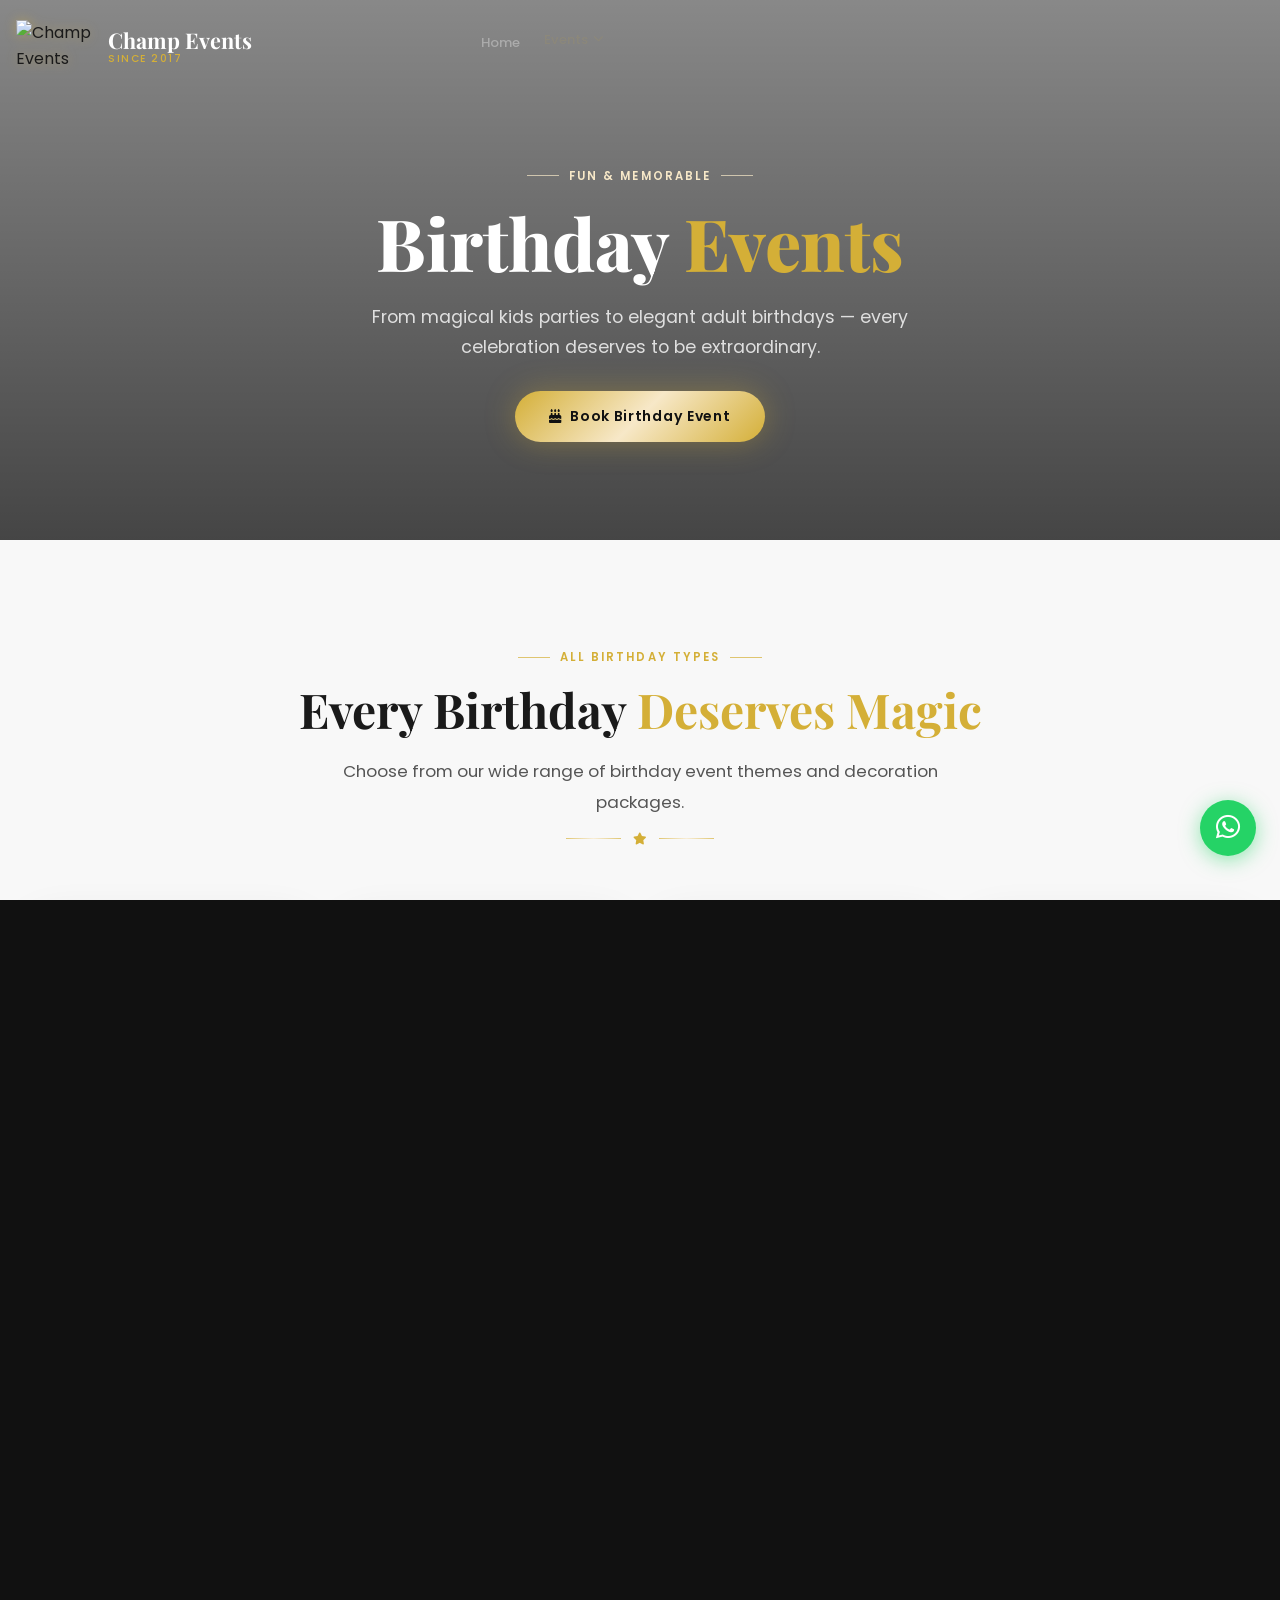
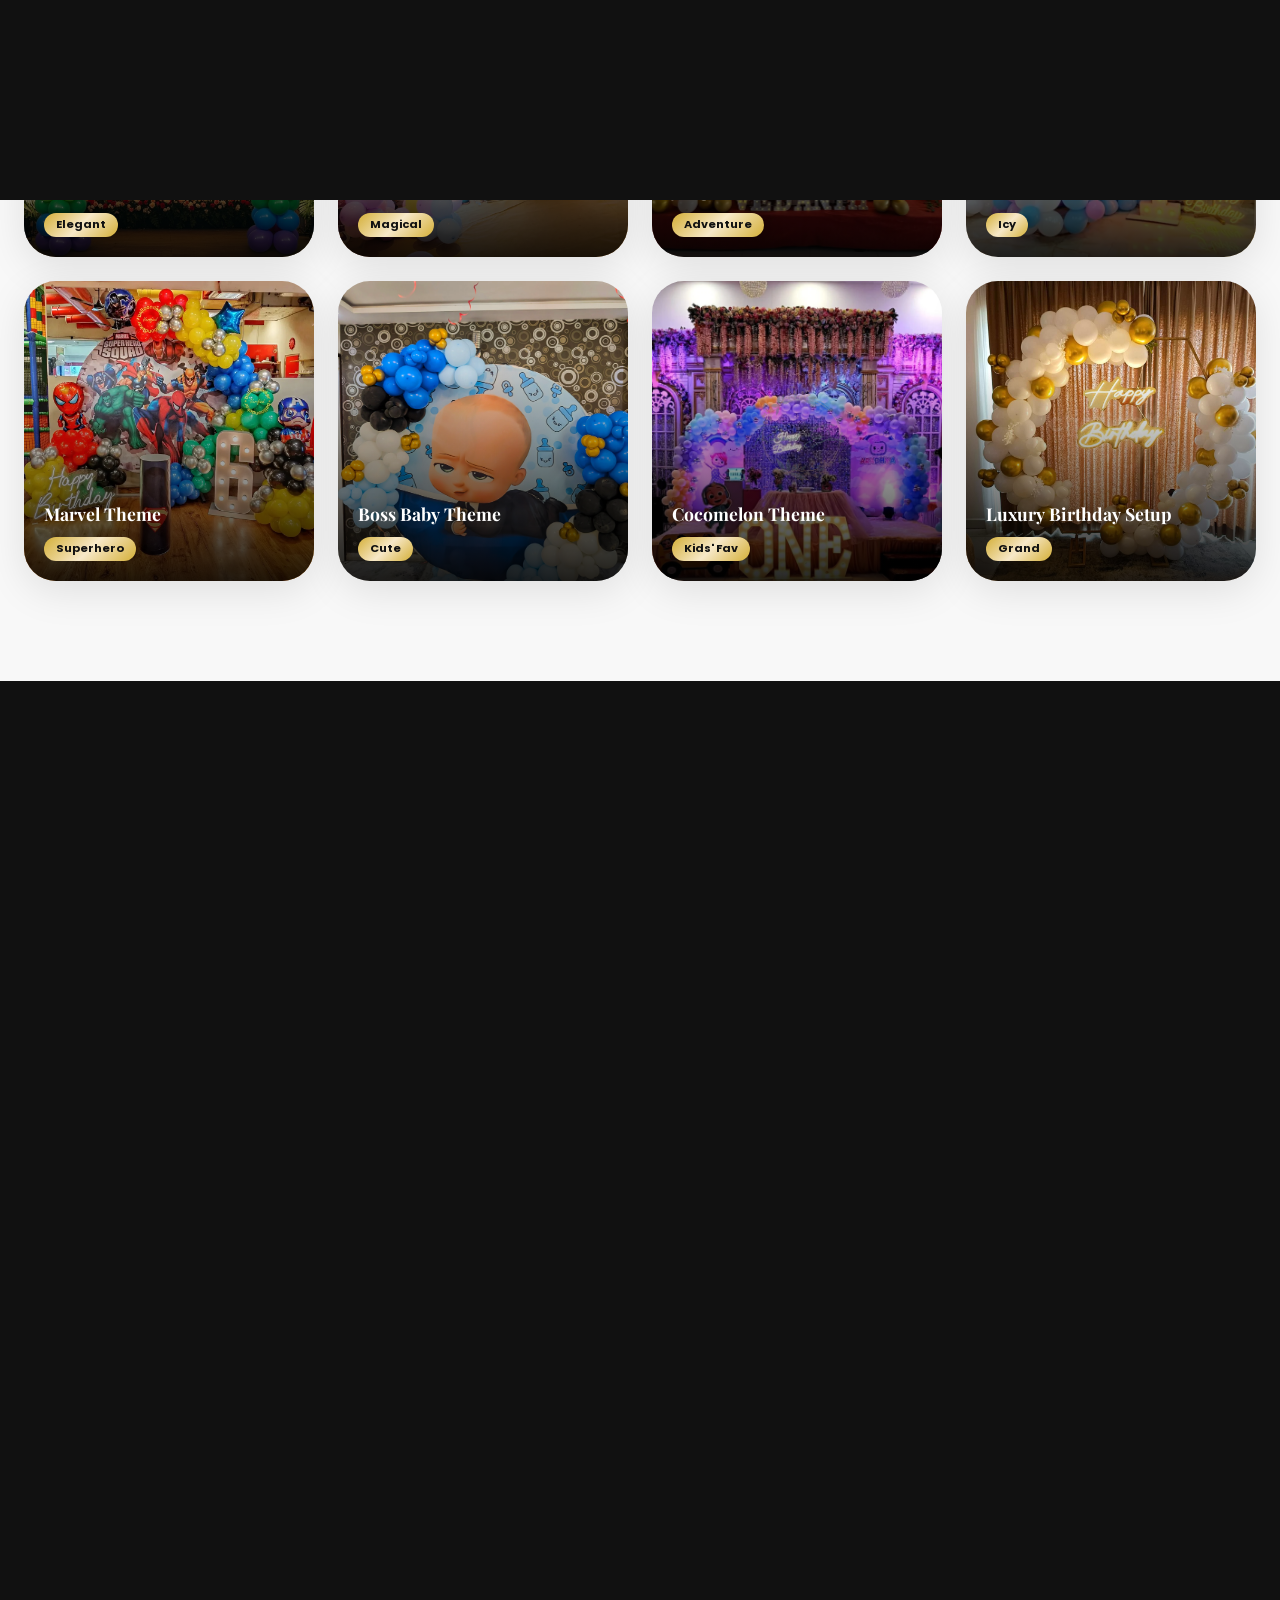
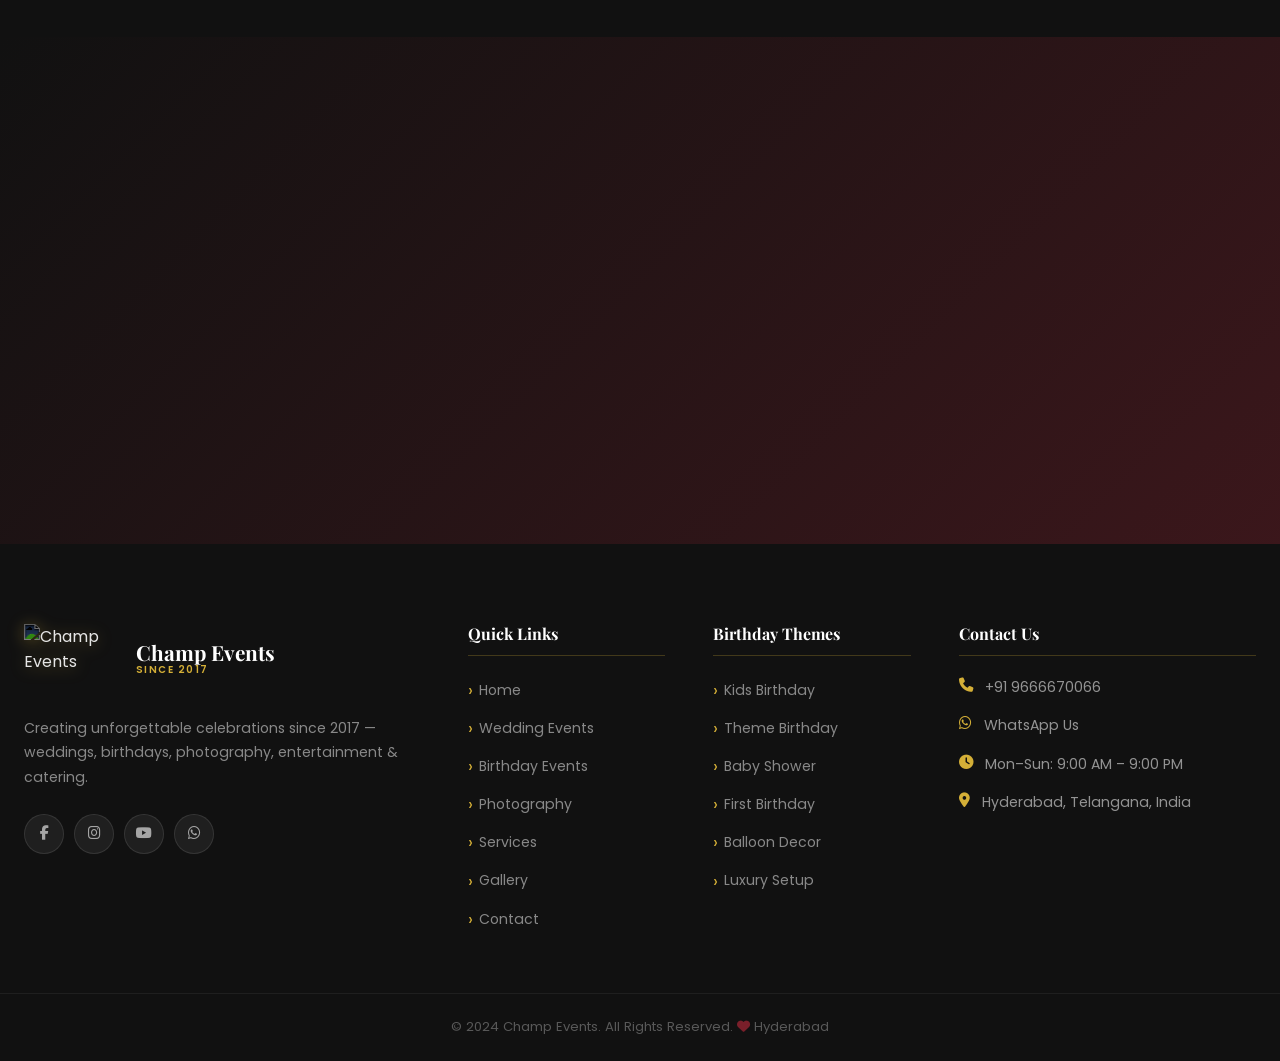
==== commit 37f050b7: "Update site layout, premium assets, generated HD images, fix bugs, and configure favicon" ====
--- a/birthday-events.html
+++ b/birthday-events.html
@@ -5,6 +5,7 @@
   <meta name="viewport" content="width=device-width, initial-scale=1.0">
   <title>Birthday Events – Champ Events | Premium Birthday Decoration Hyderabad</title>
   <meta name="description" content="Premium birthday event decorations in Hyderabad — kids birthdays, theme parties, baby showers, balloon decor, photo booths & more. Call +91 9666670066.">
+  <link rel="icon" type="image/png" href="assets/assets/CHAMP EVENTS LOGO 01.png">
   <link rel="stylesheet" href="https://cdnjs.cloudflare.com/ajax/libs/font-awesome/6.5.1/css/all.min.css">
   <link rel="stylesheet" href="https://cdn.jsdelivr.net/npm/aos@2.3.4/dist/aos.css">
   <link rel="stylesheet" href="https://cdn.jsdelivr.net/npm/glightbox/dist/css/glightbox.min.css">
@@ -74,7 +75,7 @@
 
     <div class="bday-grid stagger-children">
       <div class="bday-card">
-        <div class="bday-card-img" style="background-image:url('https://images.unsplash.com/photo-1503919005314-30d93d07d823?auto=format&fit=crop&w=600&q=80')"></div>
+        <div class="bday-card-img" style="background-image:url('assets/assets/Birthday Events/kids birthday.avif')"></div>
         <div class="bday-card-overlay"></div>
         <div class="bday-card-content">
           <div class="bday-card-title">Kids Birthday</div>
@@ -82,7 +83,7 @@
         </div>
       </div>
       <div class="bday-card">
-        <div class="bday-card-img" style="background-image:url('https://images.unsplash.com/photo-1530103862676-de8c9debad1d?auto=format&fit=crop&w=600&q=80')"></div>
+        <div class="bday-card-img" style="background-image:url('assets/assets/Birthday Events/Theme Birthday.jpg')"></div>
         <div class="bday-card-overlay"></div>
         <div class="bday-card-content">
           <div class="bday-card-title">Theme Birthday</div>
@@ -90,7 +91,7 @@
         </div>
       </div>
       <div class="bday-card">
-        <div class="bday-card-img" style="background-image:url('https://images.unsplash.com/photo-1556742049-0cfed4f6a45d?auto=format&fit=crop&w=600&q=80')"></div>
+        <div class="bday-card-img" style="background-image:url('assets/assets/Birthday Events/Baby Shower.jpg')"></div>
         <div class="bday-card-overlay"></div>
         <div class="bday-card-content">
           <div class="bday-card-title">Baby Shower</div>
@@ -98,7 +99,7 @@
         </div>
       </div>
       <div class="bday-card">
-        <div class="bday-card-img" style="background-image:url('https://images.unsplash.com/photo-1558618666-fcd25c85cd64?auto=format&fit=crop&w=600&q=80')"></div>
+        <div class="bday-card-img" style="background-image:url('assets/assets/Birthday Events/First Birthday.jpeg')"></div>
         <div class="bday-card-overlay"></div>
         <div class="bday-card-content">
           <div class="bday-card-title">First Birthday</div>
@@ -106,7 +107,7 @@
         </div>
       </div>
       <div class="bday-card">
-        <div class="bday-card-img" style="background-image:url('https://images.unsplash.com/photo-1527529482837-4698179dc6ce?auto=format&fit=crop&w=600&q=80')"></div>
+        <div class="bday-card-img" style="background-image:url('assets/assets/Birthday Events/Balloon Decoration.webp')"></div>
         <div class="bday-card-overlay"></div>
         <div class="bday-card-content">
           <div class="bday-card-title">Balloon Decoration</div>
@@ -114,7 +115,7 @@
         </div>
       </div>
       <div class="bday-card">
-        <div class="bday-card-img" style="background-image:url('https://images.unsplash.com/photo-1519741497674-611481863552?auto=format&fit=crop&w=600&q=80')"></div>
+        <div class="bday-card-img" style="background-image:url('assets/assets/Birthday Events/Stage Decoration.jpeg')"></div>
         <div class="bday-card-overlay"></div>
         <div class="bday-card-content">
           <div class="bday-card-title">Stage Decoration</div>
@@ -122,7 +123,7 @@
         </div>
       </div>
       <div class="bday-card">
-        <div class="bday-card-img" style="background-image:url('https://images.unsplash.com/photo-1464349095431-e9a21285b5f3?auto=format&fit=crop&w=600&q=80')"></div>
+        <div class="bday-card-img" style="background-image:url('assets/assets/Birthday Events/Cake Table Decoration.webp')"></div>
         <div class="bday-card-overlay"></div>
         <div class="bday-card-content">
           <div class="bday-card-title">Cake Table Decoration</div>
@@ -130,7 +131,7 @@
         </div>
       </div>
       <div class="bday-card">
-        <div class="bday-card-img" style="background-image:url('https://images.unsplash.com/photo-1492691527719-9d1e07e534b4?auto=format&fit=crop&w=600&q=80')"></div>
+        <div class="bday-card-img" style="background-image:url('assets/assets/Birthday Events/Photo Booth.avif')"></div>
         <div class="bday-card-overlay"></div>
         <div class="bday-card-content">
           <div class="bday-card-title">Photo Booth</div>
@@ -138,7 +139,7 @@
         </div>
       </div>
       <div class="bday-card">
-        <div class="bday-card-img" style="background-image:url('https://images.unsplash.com/photo-1465495976277-4387d4b0b4c6?auto=format&fit=crop&w=600&q=80')"></div>
+        <div class="bday-card-img" style="background-image:url('assets/assets/Birthday Events/Welcome Arch.jpg')"></div>
         <div class="bday-card-overlay"></div>
         <div class="bday-card-content">
           <div class="bday-card-title">Welcome Arch</div>
@@ -146,7 +147,7 @@
         </div>
       </div>
       <div class="bday-card">
-        <div class="bday-card-img" style="background-image:url('https://images.unsplash.com/photo-1520016572460-3cda48d2eb18?auto=format&fit=crop&w=600&q=80')"></div>
+        <div class="bday-card-img" style="background-image:url('assets/assets/Birthday Events/Princess_Theme_Birthday_Decoration.webp')"></div>
         <div class="bday-card-overlay"></div>
         <div class="bday-card-content">
           <div class="bday-card-title">Princess Theme</div>
@@ -154,7 +155,7 @@
         </div>
       </div>
       <div class="bday-card">
-        <div class="bday-card-img" style="background-image:url('https://images.unsplash.com/photo-1504674900247-0877df9cc836?auto=format&fit=crop&w=600&q=80')"></div>
+        <div class="bday-card-img" style="background-image:url('assets/assets/Birthday Events/jungle theme birthday decoration.webp')"></div>
         <div class="bday-card-overlay"></div>
         <div class="bday-card-content">
           <div class="bday-card-title">Jungle Theme</div>
@@ -162,7 +163,7 @@
         </div>
       </div>
       <div class="bday-card">
-        <div class="bday-card-img" style="background-image:url('https://images.unsplash.com/photo-1519741497674-611481863552?auto=format&fit=crop&w=600&q=80')"></div>
+        <div class="bday-card-img" style="background-image:url('assets/assets/Birthday Events/Frozen Theme.webp')"></div>
         <div class="bday-card-overlay"></div>
         <div class="bday-card-content">
           <div class="bday-card-title">Frozen Theme</div>
@@ -170,7 +171,7 @@
         </div>
       </div>
       <div class="bday-card">
-        <div class="bday-card-img" style="background-image:url('https://images.unsplash.com/photo-1511285560929-80b456fea0bc?auto=format&fit=crop&w=600&q=80')"></div>
+        <div class="bday-card-img" style="background-image:url('assets/assets/Birthday Events/Marvel Theme.webp')"></div>
         <div class="bday-card-overlay"></div>
         <div class="bday-card-content">
           <div class="bday-card-title">Marvel Theme</div>
@@ -178,7 +179,7 @@
         </div>
       </div>
       <div class="bday-card">
-        <div class="bday-card-img" style="background-image:url('https://images.unsplash.com/photo-1530103862676-de8c9debad1d?auto=format&fit=crop&w=600&q=80')"></div>
+        <div class="bday-card-img" style="background-image:url('assets/assets/Birthday Events/Boss Baby Theme.webp')"></div>
         <div class="bday-card-overlay"></div>
         <div class="bday-card-content">
           <div class="bday-card-title">Boss Baby Theme</div>
@@ -186,7 +187,7 @@
         </div>
       </div>
       <div class="bday-card">
-        <div class="bday-card-img" style="background-image:url('https://images.unsplash.com/photo-1558618666-fcd25c85cd64?auto=format&fit=crop&w=600&q=80')"></div>
+        <div class="bday-card-img" style="background-image:url('assets/assets/Birthday Events/Cocomelontheme1stBirthdaydecoration.webp')"></div>
         <div class="bday-card-overlay"></div>
         <div class="bday-card-content">
           <div class="bday-card-title">Cocomelon Theme</div>
@@ -194,7 +195,7 @@
         </div>
       </div>
       <div class="bday-card">
-        <div class="bday-card-img" style="background-image:url('https://images.unsplash.com/photo-1519741497674-611481863552?auto=format&fit=crop&w=600&q=80')"></div>
+        <div class="bday-card-img" style="background-image:url('assets/assets/Birthday Events/Luxury Birthday.jpg')"></div>
         <div class="bday-card-overlay"></div>
         <div class="bday-card-content">
           <div class="bday-card-title">Luxury Birthday Setup</div>
@@ -250,7 +251,7 @@
 
 <!-- CTA -->
 <section class="cta-section section-sm">
-  <div class="cta-bg" style="background-image:url('https://images.unsplash.com/photo-1530103862676-de8c9debad1d?auto=format&fit=crop&w=1920&q=80')"></div>
+  <div class="cta-bg" style="background-image:url('https://images.unsplash.com/photo-1504196606672-aef5c9cefc92?auto=format&fit=crop&w=1920&q=80')"></div>
   <div class="cta-overlay"></div>
   <div class="cta-content" data-aos="fade-up">
     <h2 class="cta-title">Make This Birthday <span>Unforgettable!</span></h2>
--- a/assets/css/style.css
+++ b/assets/css/style.css
@@ -80,7 +80,7 @@
 body {
   font-family: var(--font-b);
   color: var(--text-dark);
-  background: var(--white);
+  background: #f8f8f8;
   line-height: 1.6;
   overflow-x: hidden;
 }
@@ -392,7 +392,7 @@
 /* ========== HERO PAGE BANNER ========== */
 .page-hero {
   height: 60vh;
-  min-height: 420px;
+  min-height: 450px;
   position: relative;
   display: flex;
   align-items: center;
@@ -417,7 +417,7 @@
 .page-hero-content {
   position: relative;
   z-index: 2;
-  padding: 0 24px;
+  padding: 80px 24px 20px;
 }
 .page-hero-content .sec-badge { color:var(--champagne); }
 .page-hero-content .sec-badge::before,.page-hero-content .sec-badge::after { background:var(--champagne); }
@@ -514,3 +514,104 @@
   :root { --sec-pad:50px 0; --sec-pad-sm:40px 0; }
   .container { padding:0 16px; }
 }
+
+/* ========== GLIGHTBOX OVERRIDES ========== */
+.glightbox-container .gclose {
+  display: flex !important;
+  align-items: center;
+  justify-content: center;
+  background: rgba(0, 0, 0, 0.6) !important;
+  width: 44px !important;
+  height: 44px !important;
+  border-radius: var(--r-full) !important;
+  position: fixed !important;
+  top: 24px !important;
+  right: 24px !important;
+  z-index: 999999 !important;
+  opacity: 1 !important;
+  cursor: pointer !important;
+  transition: all var(--tr-f) !important;
+  border: 1px solid rgba(255, 255, 255, 0.2) !important;
+}
+
+.glightbox-container .gclose:hover {
+  background: var(--accent) !important;
+  border-color: var(--accent) !important;
+  transform: scale(1.05);
+}
+
+.glightbox-container .gclose svg {
+  width: 16px !important;
+  height: 16px !important;
+  fill: var(--white) !important;
+}
+.glightbox-container .gclose svg path {
+  fill: var(--white) !important;
+}
+
+/* Prev/Next Navigation Overrides */
+.glightbox-container .gprev,
+.glightbox-container .gnext {
+  background: rgba(0, 0, 0, 0.6) !important;
+  width: 48px !important;
+  height: 48px !important;
+  border-radius: var(--r-full) !important;
+  display: flex !important;
+  align-items: center;
+  justify-content: center;
+  z-index: 999999 !important;
+  transition: all var(--tr-f) !important;
+  border: 1px solid rgba(255, 255, 255, 0.1) !important;
+}
+
+.glightbox-container .gprev:hover,
+.glightbox-container .gnext:hover {
+  background: var(--accent) !important;
+  border-color: var(--accent) !important;
+}
+
+.glightbox-container .gprev svg,
+.glightbox-container .gnext svg {
+  width: 20px !important;
+  height: 20px !important;
+  fill: var(--white) !important;
+}
+
+/* Slide Caption Box Overrides (Floating Dark Card) */
+.glightbox-container .gslide-description {
+  background: rgba(26, 26, 26, 0.85) !important;
+  backdrop-filter: blur(10px) !important;
+  -webkit-backdrop-filter: blur(10px) !important;
+  border: 1px solid rgba(255, 255, 255, 0.1) !important;
+  padding: 12px 24px !important;
+  max-width: 600px !important;
+  width: 90% !important;
+  margin: 0 auto 20px auto !important;
+  border-radius: var(--r-md) !important;
+  box-shadow: var(--sh-lg) !important;
+  text-align: center !important;
+}
+
+.glightbox-container .gslide-title {
+  font-family: var(--font-h) !important; /* 'Playfair Display' */
+  color: var(--gold) !important; /* Premium Gold */
+  font-size: 1.1rem !important;
+  font-weight: 600 !important;
+  margin-bottom: 4px !important;
+  text-align: center !important;
+}
+
+.glightbox-container .gslide-desc {
+  font-family: var(--font-b) !important; /* Poppins */
+  color: var(--champagne) !important; /* Champagne/White */
+  font-size: 0.88rem !important;
+  line-height: 1.4 !important;
+  opacity: 0.95 !important;
+  text-align: center !important;
+}
+
+/* Fix portrait cropping for Bride and Groom ceremony images */
+#bride-ceremony .cat-img img,
+#groom-ceremony .cat-img img {
+  object-position: center top !important;
+}
--- a/assets/css/components.css
+++ b/assets/css/components.css
@@ -71,6 +71,8 @@
 }
 .navbar.scrolled .nav-logo-img {
   height: 46px;
+  mix-blend-mode: normal;
+  filter: invert(1) hue-rotate(180deg) drop-shadow(0 0 6px rgba(212,175,55,0.4));
 }
 
 .brand-tag {
@@ -87,8 +89,8 @@
   width: auto;
   max-width: 100px; /* Reduced max-width since text is next to it */
   object-fit: contain;
-  mix-blend-mode: multiply;
-  filter: drop-shadow(0 2px 8px rgba(212,175,55,0.35));
+  mix-blend-mode: normal;
+  filter: invert(1) hue-rotate(180deg) drop-shadow(0 2px 8px rgba(212,175,55,0.35));
   display: block;
 }
 
@@ -248,6 +250,34 @@
 .hamburger.open span:nth-child(1) { transform:translateY(8px) rotate(45deg); }
 .hamburger.open span:nth-child(2) { opacity:0; transform:scaleX(0); }
 .hamburger.open span:nth-child(3) { transform:translateY(-8px) rotate(-45deg); }
+
+/* Laptop header refinements */
+@media (max-width: 1366px) {
+  .nav-container {
+    gap: 12px;
+    padding: 0 16px;
+  }
+  .nav-link {
+    padding: 8px 10px;
+    font-size: 0.82rem;
+  }
+  .nav-btn {
+    padding: 8px 12px;
+    font-size: 0.75rem;
+  }
+  .nav-btn-call, .nav-btn-wa {
+    font-size: 0 !important;
+    padding: 0 !important;
+    width: 36px;
+    height: 36px;
+    justify-content: center;
+    border-radius: 50%;
+  }
+  .nav-btn-call i, .nav-btn-wa i {
+    font-size: 0.9rem !important;
+    margin: 0 !important;
+  }
+}
 
 /* Mobile menu */
 @media(max-width:1024px) {
@@ -315,10 +345,11 @@
   inset: 0;
   background-size: cover;
   background-position: center;
+  opacity: 0;
   transition: opacity 1.5s ease, transform 10s ease;
   transform: scale(1.05);
 }
-.hero-slide.active { transform: scale(1); }
+.hero-slide.active { opacity: 1; transform: scale(1); }
 
 .hero-overlay {
   position: absolute;
@@ -459,6 +490,39 @@
   .hero-title { font-size:clamp(2.2rem,8vw,3.5rem); }
 }
 
+/* Laptop hero layout improvements */
+@media (max-width: 1440px) {
+  .hero-title {
+    font-size: clamp(2.4rem, 5vw, 4.2rem);
+    margin-bottom: 16px;
+  }
+  .hero-badge {
+    margin-bottom: 16px;
+    padding: 6px 16px;
+    font-size: 0.68rem;
+  }
+  .hero-subtitle {
+    margin-bottom: 28px;
+  }
+  .hero-btns {
+    margin-bottom: 40px;
+  }
+}
+
+@media (max-height: 850px) {
+  .hero-content {
+    justify-content: flex-start;
+    padding-top: 145px;
+  }
+  .hero-badge {
+    margin-top: 0;
+  }
+  .hero-scroll {
+    margin-top: auto;
+    margin-bottom: 10px;
+  }
+}
+
 
 /* ========================================================
    ABOUT SECTION
@@ -778,12 +842,11 @@
    GALLERY PREVIEW (HOME)
 ======================================================== */
 .gallery-masonry {
-  columns: 3;
-  column-gap: 16px;
+  display: grid;
+  grid-template-columns: repeat(3, 1fr);
+  gap: 20px;
 }
 .gallery-item {
-  break-inside: avoid;
-  margin-bottom: 16px;
   border-radius: var(--r-md);
   overflow: hidden;
   position: relative;
@@ -791,6 +854,8 @@
 }
 .gallery-item img {
   width: 100%;
+  height: 280px;
+  object-fit: cover;
   display: block;
   transition: transform var(--tr-s);
 }
@@ -812,8 +877,22 @@
 }
 .gallery-item:hover .gallery-item-overlay i { opacity:1; transform:scale(1); }
 
-@media(max-width:900px) { .gallery-masonry { columns:2; } }
-@media(max-width:480px) { .gallery-masonry { columns:1; } }
+@media(max-width:900px) {
+  .gallery-masonry {
+    grid-template-columns: repeat(2, 1fr);
+  }
+  .gallery-item img {
+    height: 250px;
+  }
+}
+@media(max-width:480px) {
+  .gallery-masonry {
+    grid-template-columns: 1fr;
+  }
+  .gallery-item img {
+    height: 220px;
+  }
+}
 
 
 /* ========================================================
@@ -1159,6 +1238,9 @@
   grid-template-columns: repeat(3, 1fr);
   grid-template-rows: repeat(2, 200px);
   gap: 10px;
+}
+.category-gallery-wrap.grid-4-imgs {
+  grid-template-columns: repeat(2, 1fr);
 }
 .cat-img {
   border-radius: var(--r-md);
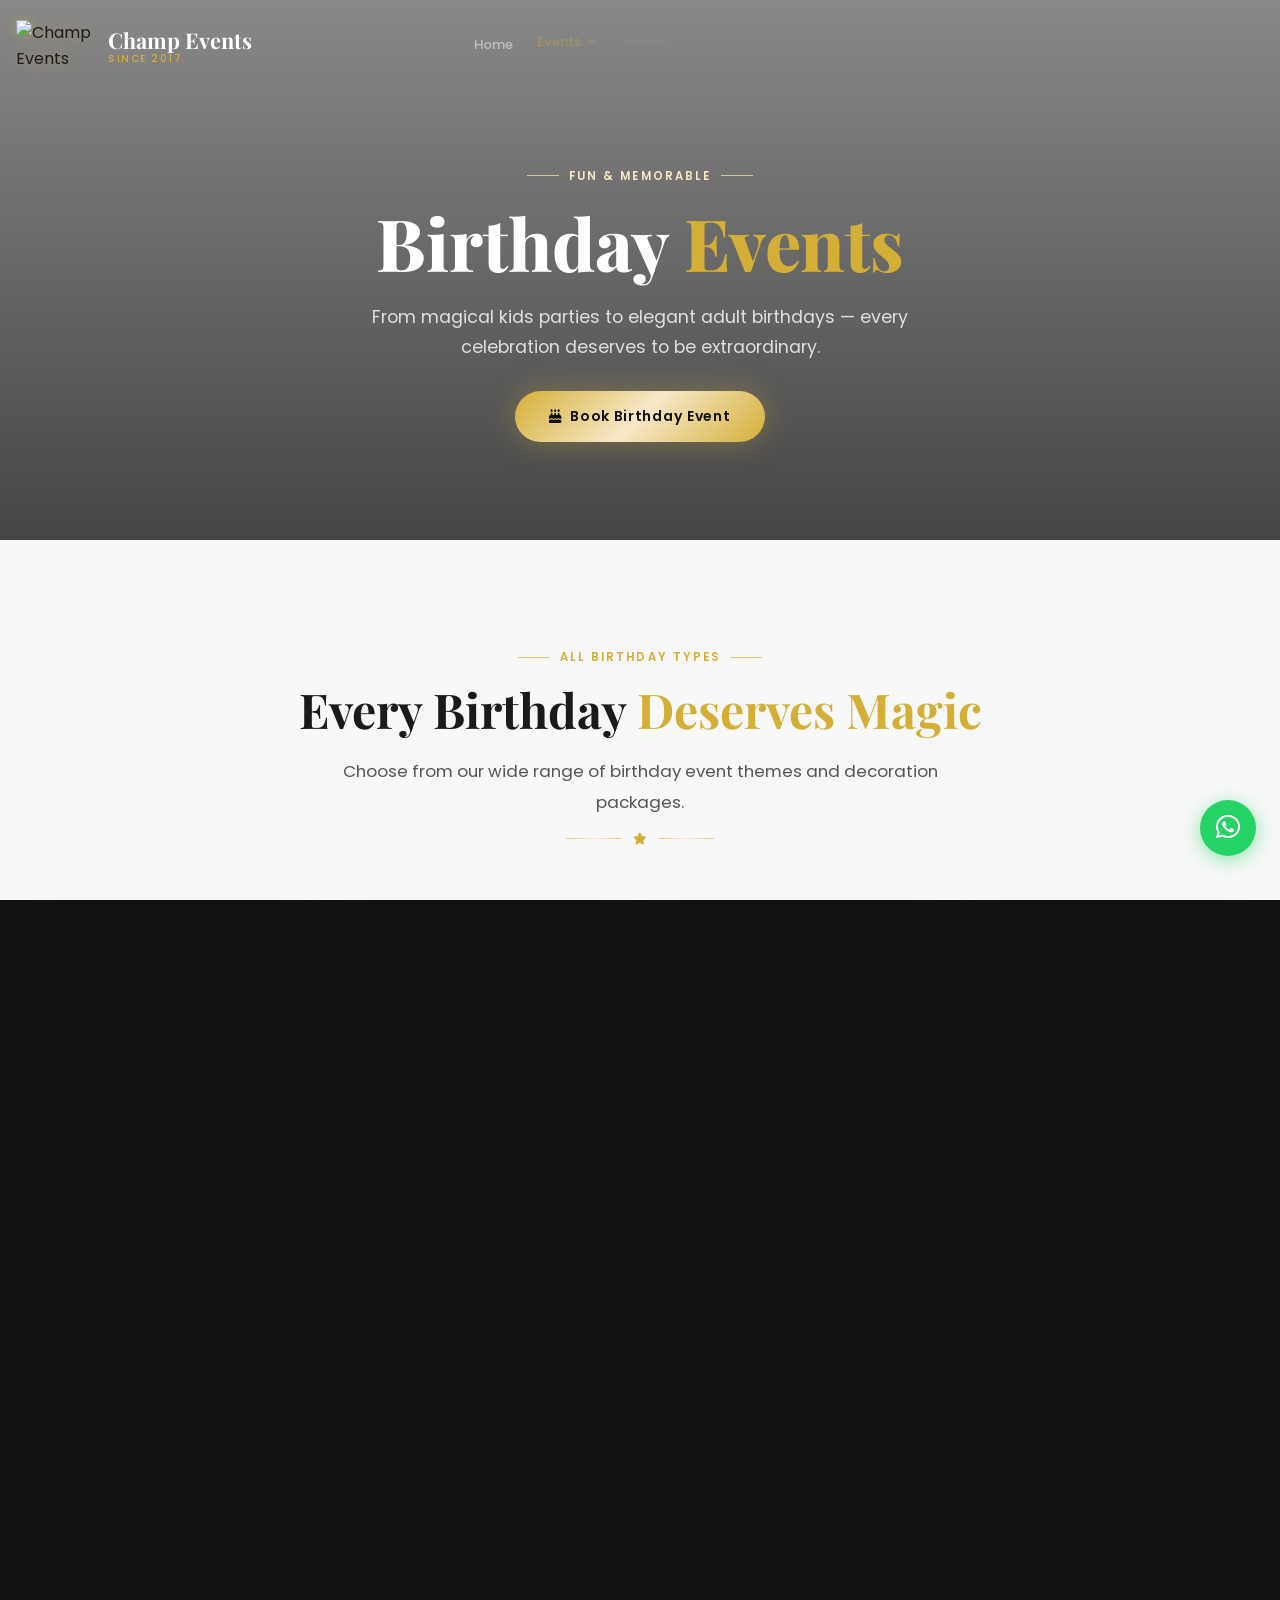
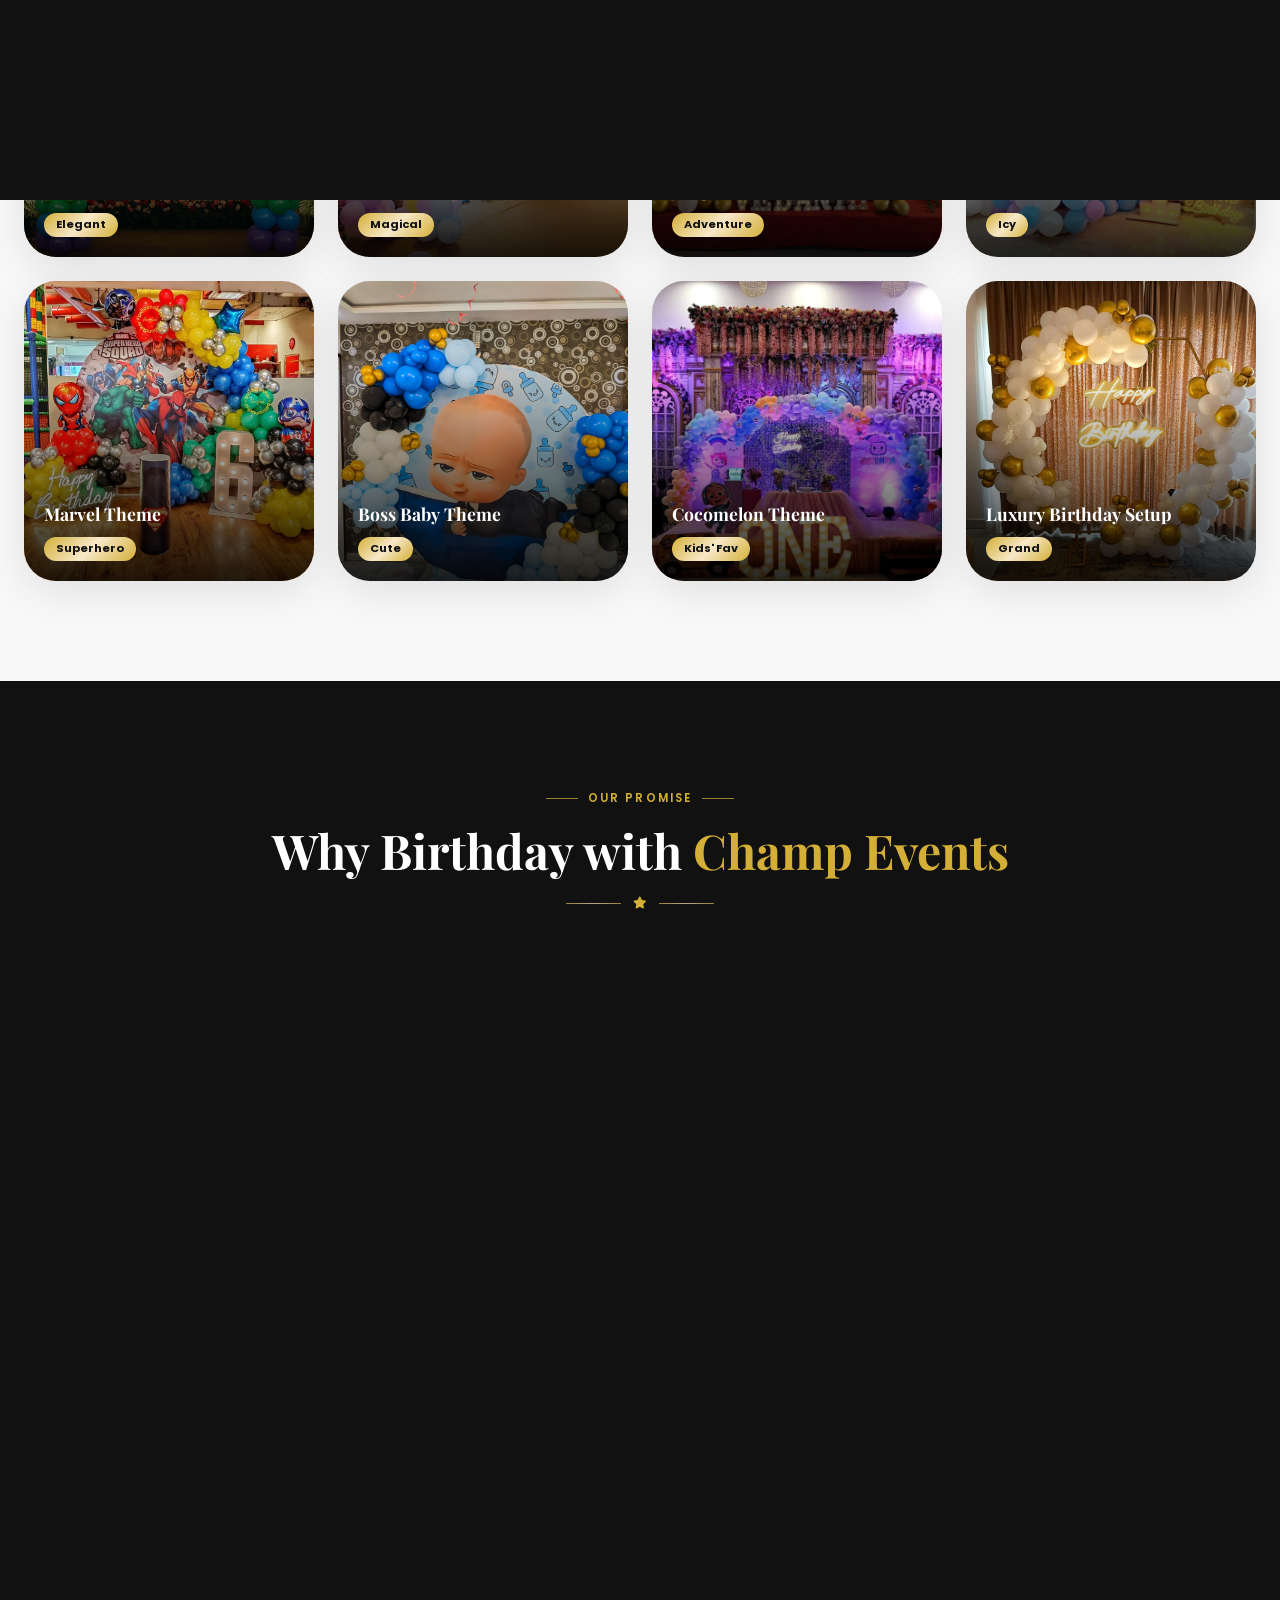
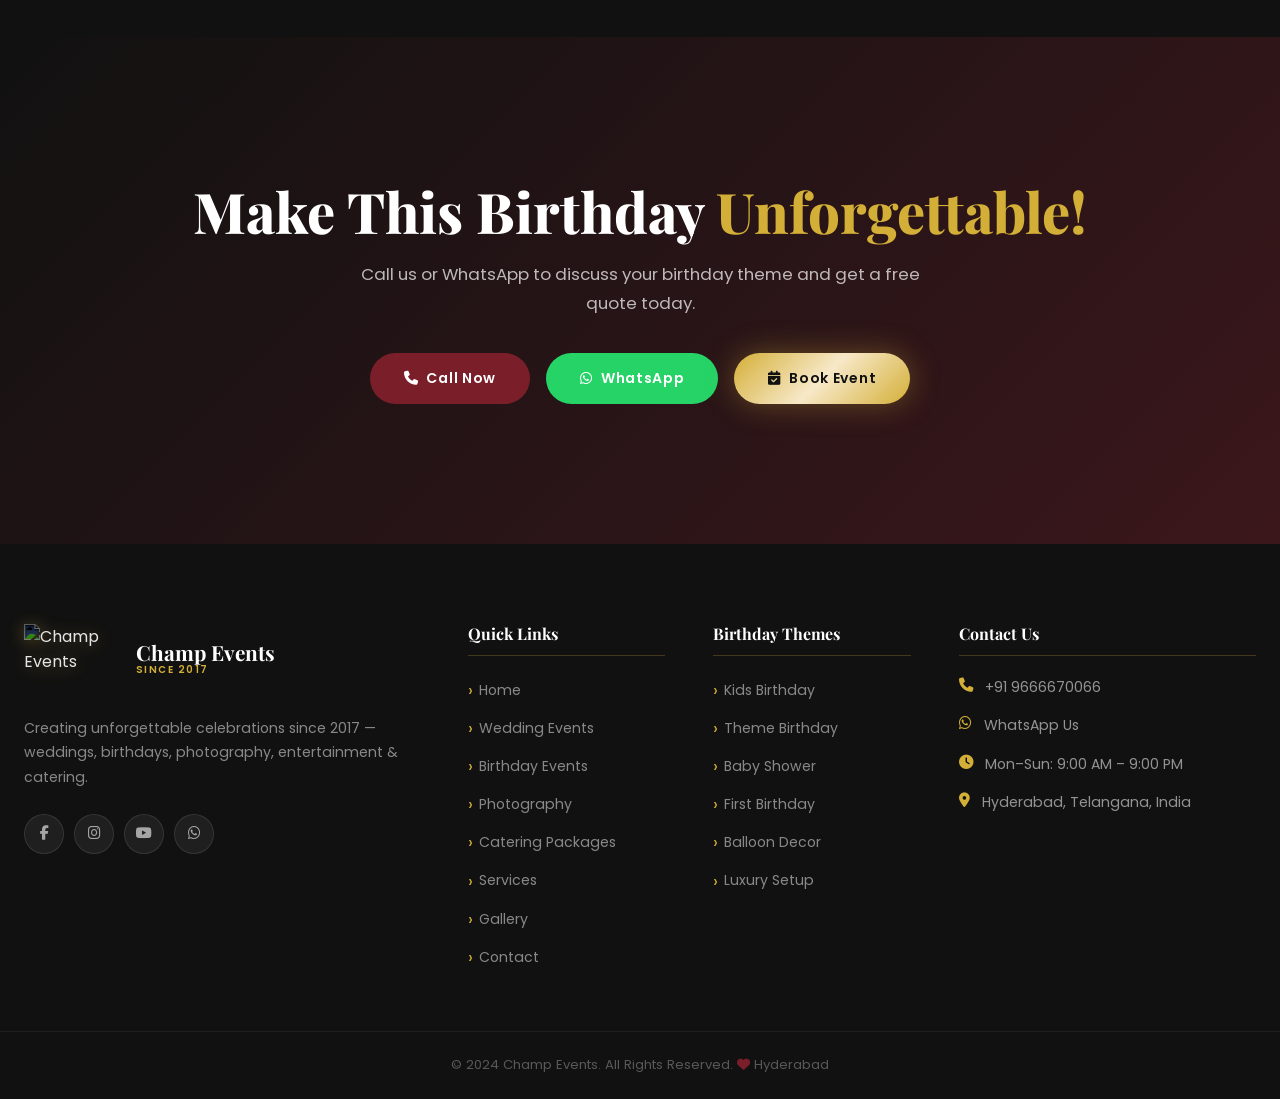
==== commit 8a7ef446: "feat: Add Catering page, Photography packages, responsive layouts, WhatsApp forms, and styling fixes" ====
--- a/birthday-events.html
+++ b/birthday-events.html
@@ -15,7 +15,7 @@
 </head>
 <body>
 <div id="scroll-progress"></div>
-<div id="preloader"><div class="pre-logo">Champ <span>Events</span></div><p class="pre-tagline">Birthday Events</p><div class="pre-bar"><div class="pre-fill"></div></div></div>
+<div id="preloader"><div class="pre-logo"><img src="assets/assets/CHAMP EVENTS LOGO 01.png" alt="Champ Events"></div><p class="pre-tagline">Birthday Events</p><div class="pre-bar"><div class="pre-fill"></div></div></div>
 <div id="page-transition"></div>
 
 <!-- NAVBAR -->
@@ -38,7 +38,13 @@
           <li><a href="photography.html" class="dropdown-link"><i class="fas fa-camera"></i> Photography &amp; Videography</a></li>
         </ul>
       </li>
-      <li class="nav-item"><a href="services.html" class="nav-link">Services</a></li>
+      <li class="nav-item has-dropdown">
+        <a href="#" class="nav-link dropdown-toggle">Services <i class="fas fa-chevron-down"></i></a>
+        <ul class="dropdown-menu">
+          <li><a href="services.html" class="dropdown-link"><i class="fas fa-list"></i> All Services</a></li>
+          <li><a href="catering.html" class="dropdown-link"><i class="fas fa-utensils"></i> Catering Packages</a></li>
+        </ul>
+      </li>
       <li class="nav-item"><a href="gallery.html" class="nav-link">Gallery</a></li>
       <li class="nav-item"><a href="contact.html" class="nav-link">Contact</a></li>
     </ul>
@@ -268,7 +274,7 @@
 <footer class="footer" id="footer">
   <div class="footer-top"><div class="container"><div class="footer-grid">
     <div class="footer-col"><div class="footer-logo"><img src="assets/assets/CHAMP EVENTS LOGO 01.png" alt="Champ Events" class="footer-logo-img"><div><span class="footer-logo-name">Champ Events</span><span class="footer-logo-tag">Since 2017</span></div></div><p class="footer-desc">Creating unforgettable celebrations since 2017 — weddings, birthdays, photography, entertainment &amp; catering.</p><div class="footer-social"><a href="#" class="social-link"><i class="fab fa-facebook-f"></i></a><a href="#" class="social-link"><i class="fab fa-instagram"></i></a><a href="#" class="social-link"><i class="fab fa-youtube"></i></a><a href="https://wa.me/919666670066" class="social-link" target="_blank"><i class="fab fa-whatsapp"></i></a></div></div>
-    <div class="footer-col"><h4>Quick Links</h4><ul><li><a href="index.html">Home</a></li><li><a href="wedding-events.html">Wedding Events</a></li><li><a href="birthday-events.html">Birthday Events</a></li><li><a href="photography.html">Photography</a></li><li><a href="services.html">Services</a></li><li><a href="gallery.html">Gallery</a></li><li><a href="contact.html">Contact</a></li></ul></div>
+    <div class="footer-col"><h4>Quick Links</h4><ul><li><a href="index.html">Home</a></li><li><a href="wedding-events.html">Wedding Events</a></li><li><a href="birthday-events.html">Birthday Events</a></li><li><a href="photography.html">Photography</a></li><li><a href="catering.html">Catering Packages</a></li><li><a href="services.html">Services</a></li><li><a href="gallery.html">Gallery</a></li><li><a href="contact.html">Contact</a></li></ul></div>
     <div class="footer-col"><h4>Birthday Themes</h4><ul><li><a href="#birthday-categories">Kids Birthday</a></li><li><a href="#birthday-categories">Theme Birthday</a></li><li><a href="#birthday-categories">Baby Shower</a></li><li><a href="#birthday-categories">First Birthday</a></li><li><a href="#birthday-categories">Balloon Decor</a></li><li><a href="#birthday-categories">Luxury Setup</a></li></ul></div>
     <div class="footer-col"><h4>Contact Us</h4><div class="footer-contact-item"><i class="fas fa-phone"></i><a href="tel:+919666670066">+91 9666670066</a></div><div class="footer-contact-item"><i class="fab fa-whatsapp"></i><a href="https://wa.me/919666670066" target="_blank">WhatsApp Us</a></div><div class="footer-contact-item"><i class="fas fa-clock"></i><span>Mon–Sun: 9:00 AM – 9:00 PM</span></div><div class="footer-contact-item"><i class="fas fa-map-marker-alt"></i><span>Hyderabad, Telangana, India</span></div></div>
   </div></div></div>
--- a/assets/css/style.css
+++ b/assets/css/style.css
@@ -143,13 +143,20 @@
 #preloader.hidden { opacity:0; visibility:hidden; }
 
 .pre-logo {
-  font-family: var(--font-h);
-  font-size: 2.8rem;
-  font-weight: 700;
-  color: var(--white);
-  letter-spacing: 0.02em;
-}
-.pre-logo span { color: var(--gold); }
+  display: flex;
+  justify-content: center;
+  align-items: center;
+}
+.pre-logo img {
+  height: 120px;
+  width: auto;
+  object-fit: contain;
+  animation: logoPulse 2s infinite ease-in-out;
+}
+@keyframes logoPulse {
+  0%, 100% { transform: scale(1); opacity: 0.9; }
+  50% { transform: scale(1.05); opacity: 1; filter: drop-shadow(0 0 15px rgba(212, 175, 55, 0.45)); }
+}
 
 .pre-tagline {
   font-family: var(--font-b);
--- a/assets/css/components.css
+++ b/assets/css/components.css
@@ -287,36 +287,56 @@
     position: fixed;
     top: 0; left: 0; right: 0; bottom: 0;
     flex-direction: column;
-    justify-content: center;
-    gap: 8px;
-    background: rgba(10,10,10,0.97);
+    justify-content: flex-start;
+    gap: 6px;
+    background: rgba(10,10,10,0.98);
     backdrop-filter: blur(20px);
     opacity: 0;
     visibility: hidden;
     transform: translateX(100%);
     transition: all var(--tr-m);
     z-index: 999;
-    padding: 24px;
+    padding: 110px 24px 40px;
+    overflow-y: auto;
   }
   .nav-menu.open { opacity:1; visibility:visible; transform:translateX(0); }
-  .nav-link { font-size:1.3rem; padding:14px 20px; color:var(--white); }
+  .nav-item {
+    display: flex;
+    flex-direction: column;
+    align-items: center;
+    width: 100%;
+  }
+  .nav-link { font-size:1.15rem; padding:10px 20px; color:var(--white); }
   .nav-link:hover { color:var(--gold); }
   .dropdown-menu {
     position: static;
     opacity: 1; visibility: visible;
     transform: none;
-    background: rgba(255,255,255,0.05);
-    margin-top: 8px;
-    border: 1px solid rgba(212,175,55,0.15);
+    background: transparent;
+    box-shadow: none;
+    border: none;
+    margin: 6px 0 12px;
+    padding: 0;
     display: none;
+    width: 100%;
   }
   .nav-item.open .dropdown-menu { display: block; }
-  .dropdown-link { color:rgba(255,255,255,0.75); }
+  .dropdown-link {
+    justify-content: center;
+    color: rgba(255,255,255,0.75);
+    font-size: 1.05rem;
+    padding: 10px 20px;
+  }
+  .dropdown-link:hover {
+    background: transparent;
+    color: var(--gold);
+    padding: 10px 20px;
+  }
   .nav-mobile-cta {
     display: flex;
     flex-direction: column;
     gap: 12px;
-    margin-top: 32px;
+    margin-top: 20px;
     width: 100%;
     padding: 0 20px;
   }
@@ -727,6 +747,8 @@
 }
 .why-card:hover { transform:translateY(-8px); box-shadow:var(--sh-card); border-color:var(--border-gold); }
 .why-card:hover::before { opacity:1; }
+.why-card:hover .why-title { color: var(--dark) !important; }
+.why-card:hover .why-desc { color: var(--text-dark) !important; }
 
 .why-icon {
   width: 72px; height: 72px;
@@ -1685,3 +1707,798 @@
 @media(max-width:1024px) { .bday-grid { grid-template-columns:repeat(3,1fr); } }
 @media(max-width:768px)  { .bday-grid { grid-template-columns:repeat(2,1fr); } }
 @media(max-width:480px)  { .bday-grid { grid-template-columns:1fr; } }
+
+/* ========================================================
+   PHOTOGRAPHY PACKAGES
+======================================================== */
+.photo-packages-grid {
+  display: grid;
+  grid-template-columns: repeat(3, 1fr);
+  gap: 30px;
+  margin-top: 50px;
+}
+.photo-package-card {
+  position: relative;
+  height: 680px;
+  border-radius: var(--r-xl);
+  overflow: hidden;
+  box-shadow: var(--sh-lg);
+  border: 1px solid rgba(212,175,55,0.1);
+  display: flex;
+  flex-direction: column;
+  justify-content: flex-end;
+  transition: all var(--tr-m);
+}
+.photo-package-card:hover {
+  transform: translateY(-10px);
+  border-color: rgba(212,175,55,0.4);
+  box-shadow: var(--sh-gH);
+}
+.photo-package-bg-img {
+  position: absolute;
+  inset: 0;
+  background-size: cover;
+  background-position: center;
+  transition: transform var(--tr-s);
+  z-index: 1;
+}
+.photo-package-card:hover .photo-package-bg-img {
+  transform: scale(1.06);
+}
+.photo-package-card::before {
+  content: '';
+  position: absolute;
+  inset: 0;
+  background: linear-gradient(to bottom, rgba(17,17,17,0.1) 0%, rgba(17,17,17,0.3) 40%, rgba(17,17,17,0.95) 100%);
+  z-index: 2;
+  transition: all var(--tr-m);
+}
+.photo-package-card:hover::before {
+  background: linear-gradient(to bottom, rgba(17,17,17,0.2) 0%, rgba(17,17,17,0.45) 35%, rgba(17,17,17,0.98) 100%);
+}
+.photo-package-badge {
+  position: absolute;
+  top: 24px;
+  left: 24px;
+  background: var(--grad-gold);
+  color: var(--dark);
+  padding: 6px 16px;
+  border-radius: var(--r-full);
+  font-size: 0.72rem;
+  font-weight: 700;
+  text-transform: uppercase;
+  letter-spacing: 0.08em;
+  box-shadow: var(--sh-sm);
+  z-index: 3;
+}
+.photo-package-badge.popular {
+  background: var(--grad-accent);
+  color: var(--white);
+  border: 1px solid rgba(212,175,55,0.3);
+}
+.photo-package-content {
+  position: relative;
+  z-index: 3;
+  padding: 30px;
+  background: rgba(17, 17, 17, 0.45);
+  backdrop-filter: blur(12px);
+  -webkit-backdrop-filter: blur(12px);
+  border-top: 1px solid rgba(212, 175, 55, 0.15);
+  border-bottom-left-radius: var(--r-xl);
+  border-bottom-right-radius: var(--r-xl);
+}
+.photo-package-name {
+  font-family: var(--font-h);
+  font-size: 1.6rem;
+  font-weight: 700;
+  color: var(--white);
+  margin-bottom: 8px;
+}
+.photo-package-price {
+  font-family: var(--font-h);
+  font-size: 2.2rem;
+  font-weight: 800;
+  color: var(--gold);
+  margin-bottom: 16px;
+  display: flex;
+  align-items: baseline;
+  gap: 4px;
+}
+.photo-package-price span {
+  font-size: 0.9rem;
+  font-family: var(--font-b);
+  color: rgba(255,255,255,0.6);
+  font-weight: 400;
+}
+.photo-package-divider {
+  height: 1px;
+  background: linear-gradient(to right, var(--gold), transparent);
+  margin-bottom: 18px;
+}
+.photo-package-checklist {
+  list-style: none;
+  margin-bottom: 24px;
+  height: 220px;
+  overflow-y: auto;
+  padding-right: 8px;
+}
+.photo-package-checklist::-webkit-scrollbar {
+  width: 3px;
+}
+.photo-package-checklist::-webkit-scrollbar-thumb {
+  background: rgba(212, 175, 55, 0.3);
+  border-radius: var(--r-full);
+}
+.photo-package-checklist li {
+  color: rgba(255,255,255,0.8);
+  font-size: 0.85rem;
+  margin-bottom: 8px;
+  display: flex;
+  align-items: center;
+  gap: 10px;
+}
+.photo-package-checklist li i {
+  color: var(--gold);
+  font-size: 0.78rem;
+}
+.photo-package-ctas {
+  display: grid;
+  grid-template-columns: 1fr 1fr;
+  gap: 12px;
+}
+.photo-package-ctas .btn {
+  padding: 10px 16px;
+  font-size: 0.78rem;
+  justify-content: center;
+  border-radius: var(--r-md);
+}
+
+/* ========================================================
+   PACKAGE COMPARISON TABLE
+======================================================== */
+.comparison-table-wrapper {
+  margin-top: 50px;
+  overflow-x: auto;
+  border-radius: var(--r-lg);
+  border: 1px solid var(--border-gold);
+  background: rgba(26,26,26,0.6);
+  backdrop-filter: blur(10px);
+}
+.comparison-table {
+  width: 100%;
+  border-collapse: collapse;
+  text-align: left;
+  min-width: 750px;
+}
+.comparison-table th, .comparison-table td {
+  padding: 18px 24px;
+  border-bottom: 1px solid rgba(212, 175, 55, 0.1);
+}
+.comparison-table th {
+  font-family: var(--font-h);
+  font-size: 1.1rem;
+  font-weight: 700;
+  color: var(--white);
+  background: rgba(17,17,17,0.4);
+}
+.comparison-table th:first-child {
+  width: 35%;
+}
+.comparison-table td {
+  color: rgba(255,255,255,0.85);
+  font-size: 0.9rem;
+}
+.comparison-table tr:hover td {
+  background: rgba(212, 175, 55, 0.03);
+}
+.comparison-table td i.fa-check {
+  color: var(--gold);
+}
+.comparison-table td i.fa-times {
+  color: rgba(255,255,255,0.25);
+}
+.comparison-table-pkg-header {
+  font-family: var(--font-h);
+  font-size: 1.15rem;
+  color: var(--gold) !important;
+  font-weight: 700;
+}
+.comparison-table-pkg-price {
+  font-size: 0.85rem;
+  color: rgba(255,255,255,0.5);
+  display: block;
+  font-weight: 500;
+  margin-top: 4px;
+}
+
+/* ========================================================
+   CATERING STYLES
+======================================================== */
+.catering-hero {
+  position: relative;
+  padding: 180px 0 100px;
+  background-size: cover;
+  background-position: center;
+  text-align: center;
+  color: var(--white);
+}
+.catering-hero::before {
+  content: '';
+  position: absolute;
+  inset: 0;
+  background: linear-gradient(to bottom, rgba(17,17,17,0.8) 0%, rgba(17,17,17,0.92) 100%);
+  z-index: 1;
+}
+.catering-hero .container {
+  position: relative;
+  z-index: 2;
+}
+.catering-event-nav {
+  display: flex;
+  justify-content: center;
+  flex-wrap: wrap;
+  gap: 12px;
+  margin: 40px 0 20px;
+}
+.catering-event-btn {
+  background: rgba(0, 0, 0, 0.03);
+  border: 1px solid rgba(0, 0, 0, 0.1);
+  color: var(--text-med);
+  padding: 10px 24px;
+  border-radius: var(--r-full);
+  font-size: 0.85rem;
+  font-weight: 600;
+  cursor: pointer;
+  transition: all var(--tr-m);
+}
+.catering-event-btn:hover, .catering-event-btn.active {
+  background: var(--grad-gold);
+  color: var(--dark);
+  border-color: transparent;
+  box-shadow: var(--sh-gold);
+  transform: translateY(-2px);
+}
+.catering-recommendation-box {
+  max-width: 800px;
+  margin: 0 auto 40px;
+  background: rgba(212,175,55,0.05);
+  border: 1px solid var(--border-gold);
+  border-radius: var(--r-md);
+  padding: 20px;
+  display: flex;
+  align-items: center;
+  gap: 16px;
+  text-align: left;
+}
+.catering-recommendation-box i {
+  color: var(--gold);
+  font-size: 1.5rem;
+  flex-shrink: 0;
+}
+.catering-recommendation-box p {
+  font-size: 0.88rem;
+  color: var(--text-dark);
+  margin: 0;
+  line-height: 1.6;
+}
+
+.catering-section-title {
+  font-family: var(--font-h);
+  font-size: 2.2rem;
+  color: var(--dark);
+  text-align: center;
+  margin-bottom: 40px;
+  position: relative;
+}
+.catering-section-title span {
+  color: var(--gold);
+}
+.catering-section-title.light {
+  color: var(--white);
+}
+
+.catering-grid {
+  display: grid;
+  grid-template-columns: repeat(3, 1fr);
+  gap: 30px;
+  margin-bottom: 60px;
+}
+.catering-card {
+  background: var(--white);
+  border-radius: var(--r-xl);
+  overflow: hidden;
+  box-shadow: var(--sh-card);
+  border: 1px solid var(--border-light);
+  display: flex;
+  flex-direction: column;
+  transition: all var(--tr-m);
+  position: relative;
+}
+.catering-card:hover {
+  transform: translateY(-8px);
+  box-shadow: var(--sh-md);
+}
+.catering-card.veg {
+  border-top: 4px solid #2e7d32;
+}
+.catering-card.non-veg {
+  border-top: 4px solid #c62828;
+}
+.catering-card-header {
+  padding: 30px 30px 20px;
+  text-align: center;
+  position: relative;
+}
+.catering-card-icon {
+  width: 54px;
+  height: 54px;
+  border-radius: 50%;
+  display: flex;
+  align-items: center;
+  justify-content: center;
+  margin: 0 auto 12px;
+  font-size: 1.25rem;
+}
+.veg .catering-card-icon {
+  background: rgba(46, 125, 50, 0.1);
+  color: #2e7d32;
+}
+.non-veg .catering-card-icon {
+  background: rgba(198, 40, 40, 0.1);
+  color: #c62828;
+}
+.catering-card-title {
+  font-family: var(--font-h);
+  font-size: 1.5rem;
+  font-weight: 700;
+  color: var(--dark);
+  margin-bottom: 8px;
+}
+.catering-card-price-badge {
+  display: inline-block;
+  background: var(--grad-gold);
+  color: var(--dark);
+  font-size: 0.95rem;
+  font-weight: 700;
+  padding: 6px 18px;
+  border-radius: var(--r-full);
+  box-shadow: var(--sh-sm);
+  margin-top: 4px;
+}
+.catering-card-body {
+  padding: 0 30px 30px;
+  flex: 1;
+  display: flex;
+  flex-direction: column;
+}
+.catering-card-subtitle {
+  font-size: 0.82rem;
+  text-transform: uppercase;
+  letter-spacing: 0.08em;
+  color: var(--text-light);
+  font-weight: 600;
+  margin-bottom: 12px;
+  text-align: center;
+}
+.catering-card-list {
+  list-style: none;
+  margin-bottom: 24px;
+  flex: 1;
+}
+.catering-card-list li {
+  padding: 10px 0;
+  border-bottom: 1px dotted rgba(0,0,0,0.06);
+  font-size: 0.88rem;
+  color: var(--text-dark);
+  display: flex;
+  align-items: center;
+  gap: 10px;
+  font-weight: 500;
+}
+.catering-card-list li:last-child {
+  border-bottom: none;
+}
+.veg .catering-card-list li i {
+  color: #2e7d32;
+  font-size: 0.8rem;
+}
+.non-veg .catering-card-list li i {
+  color: #c62828;
+  font-size: 0.8rem;
+}
+.catering-card-btn {
+  width: 100%;
+  justify-content: center;
+  border-radius: var(--r-md);
+  padding: 12px 20px;
+  font-size: 0.85rem;
+}
+
+/* ========================================================
+   CATERING COMPARISON
+======================================================== */
+.catering-comparison-section {
+  padding: 100px 0;
+  background: var(--dark);
+  color: var(--white);
+}
+.catering-comparison-table-wrap {
+  overflow-x: auto;
+  border-radius: var(--r-lg);
+  border: 1px solid rgba(255,255,255,0.08);
+  background: rgba(255,255,255,0.02);
+  margin-top: 30px;
+}
+.catering-comparison-table {
+  width: 100%;
+  border-collapse: collapse;
+  min-width: 800px;
+}
+.catering-comparison-table th, .catering-comparison-table td {
+  padding: 16px 20px;
+  border-bottom: 1px solid rgba(255,255,255,0.06);
+  font-size: 0.88rem;
+}
+.catering-comparison-table th {
+  background: rgba(0,0,0,0.3);
+  font-family: var(--font-h);
+  font-weight: 700;
+  text-align: center;
+  color: var(--white);
+}
+.catering-comparison-table th:first-child {
+  text-align: left;
+  width: 28%;
+}
+.catering-comparison-table td {
+  text-align: center;
+  color: rgba(255,255,255,0.8);
+}
+.catering-comparison-table td:first-child {
+  text-align: left;
+  font-weight: 600;
+  color: var(--white);
+}
+.catering-comparison-table tr:hover td {
+  background: rgba(255,255,255,0.02);
+}
+.catering-comparison-table td i {
+  font-size: 1rem;
+}
+.catering-comparison-table td i.fa-check-circle {
+  color: var(--gold);
+}
+.catering-comparison-table td i.fa-times-circle {
+  color: rgba(255,255,255,0.15);
+}
+
+.catering-comparison-table-wrap.light-table {
+  border: 1px solid var(--border-light);
+  background: var(--white);
+}
+.light-table .catering-comparison-table th {
+  background: rgba(0, 0, 0, 0.04);
+  color: var(--dark);
+  border-bottom: 2px solid var(--border-light);
+}
+.light-table .catering-comparison-table th, 
+.light-table .catering-comparison-table td {
+  border-bottom: 1px solid var(--border-light);
+}
+.light-table .catering-comparison-table td {
+  color: var(--text-dark);
+}
+.light-table .catering-comparison-table td:first-child {
+  color: var(--dark);
+}
+.light-table .catering-comparison-table tr:hover td {
+  background: rgba(0, 0, 0, 0.01);
+}
+.light-table .catering-comparison-table td i.fa-times-circle {
+  color: rgba(0, 0, 0, 0.15);
+}
+
+/* ========================================================
+   CATERING DOWNLOAD / PRINT TOOL
+======================================================== */
+.catering-download-sec {
+  background: var(--light-bg);
+  padding: 60px 0;
+  text-align: center;
+}
+.catering-download-card {
+  max-width: 600px;
+  margin: 0 auto;
+  background: var(--white);
+  padding: 40px;
+  border-radius: var(--r-xl);
+  box-shadow: var(--sh-md);
+  border: 1px solid var(--border-light);
+}
+.catering-download-icon {
+  font-size: 2.5rem;
+  color: var(--gold);
+  margin-bottom: 16px;
+}
+.catering-download-title {
+  font-family: var(--font-h);
+  font-size: 1.6rem;
+  font-weight: 700;
+  margin-bottom: 8px;
+}
+.catering-download-desc {
+  font-size: 0.9rem;
+  color: var(--text-med);
+  margin-bottom: 24px;
+}
+
+/* ========================================================
+   CATERING INQUIRY FORM
+======================================================== */
+.catering-inquiry-section {
+  padding: 100px 0;
+  background: var(--dark);
+  color: var(--white);
+}
+.catering-inquiry-grid {
+  display: grid;
+  grid-template-columns: 1fr 1fr;
+  gap: 50px;
+  align-items: center;
+}
+.catering-inquiry-info h3 {
+  font-family: var(--font-h);
+  font-size: 2.2rem;
+  color: var(--white);
+  margin-bottom: 20px;
+}
+.catering-inquiry-info h3 span { color:var(--gold); }
+.catering-inquiry-info p {
+  color: rgba(255,255,255,0.7);
+  margin-bottom: 30px;
+  line-height: 1.7;
+}
+.catering-contact-detail {
+  display: flex;
+  align-items: center;
+  gap: 16px;
+  margin-bottom: 20px;
+}
+.catering-contact-detail-icon {
+  width: 50px; height: 50px;
+  background: rgba(212,175,55,0.1);
+  color: var(--gold);
+  border-radius: 50%;
+  display: flex; align-items:center; justify-content:center;
+  font-size: 1.1rem;
+}
+.catering-contact-detail-text h5 {
+  font-size: 0.8rem;
+  text-transform: uppercase;
+  color: rgba(255,255,255,0.4);
+  margin-bottom: 2px;
+}
+.catering-contact-detail-text p {
+  font-size: 1.05rem;
+  font-weight: 600;
+  color: var(--white);
+  margin: 0;
+}
+.catering-inquiry-card {
+  background: rgba(255,255,255,0.02);
+  border: 1px solid rgba(255,255,255,0.06);
+  padding: 40px;
+  border-radius: var(--r-xl);
+  backdrop-filter: blur(10px);
+}
+.catering-form-grid {
+  display: grid;
+  grid-template-columns: 1fr 1fr;
+  gap: 20px;
+}
+.catering-form-full {
+  grid-column: span 2;
+}
+.catering-form-group {
+  display: flex;
+  flex-direction: column;
+  gap: 6px;
+}
+.catering-form-group label {
+  font-size: 0.78rem;
+  font-weight: 600;
+  color: rgba(255,255,255,0.6);
+  text-transform: uppercase;
+}
+.catering-form-group input, .catering-form-group select, .catering-form-group textarea {
+  background: rgba(255,255,255,0.04);
+  border: 1px solid rgba(255,255,255,0.12);
+  border-radius: var(--r-sm);
+  padding: 12px 16px;
+  color: var(--white);
+  font-family: var(--font-b);
+  font-size: 0.88rem;
+  transition: all var(--tr-f);
+}
+.catering-form-group input:focus, .catering-form-group select:focus, .catering-form-group textarea:focus {
+  border-color: var(--gold);
+  background: rgba(255,255,255,0.08);
+  outline: none;
+  box-shadow: 0 0 10px rgba(212,175,55,0.25);
+}
+.catering-form-group select option {
+  background: var(--dark);
+  color: var(--white);
+}
+
+/* ========================================================
+   NAV DROP-DOWN ADDITIONS
+======================================================== */
+.nav-item.has-dropdown:hover .dropdown-menu {
+  opacity: 1;
+  visibility: visible;
+  transform: translateY(0);
+  pointer-events: auto;
+}
+.dropdown-link {
+  display: flex;
+  align-items: center;
+  gap: 10px;
+  padding: 10px 14px;
+  font-size: 0.85rem;
+  color: rgba(255,255,255,0.75);
+  border-radius: var(--r-sm);
+  transition: all var(--tr-f);
+}
+.dropdown-link:hover {
+  background: rgba(212, 175, 55, 0.1);
+  color: var(--gold);
+  padding-left: 18px;
+}
+.dropdown-link i {
+  font-size: 0.85rem;
+  width: 14px;
+  text-align: center;
+}
+
+/* ========================================================
+   PRINT OVERRIDES FOR PDF DOWNLOADS
+======================================================== */
+@media print {
+  body {
+    background: #fff !important;
+    color: #000 !important;
+  }
+  #preloader, #page-transition, #scroll-progress, .navbar, .footer, #back-to-top, #whatsapp-float, .catering-hero, .catering-event-nav, .catering-recommendation-box, .catering-comparison-section, .catering-download-sec, .catering-inquiry-section, .sec-badge, .gold-divider, .btn, .catering-card-btn, .text-center {
+    display: none !important;
+  }
+  body.print-veg-only #nonveg-menus-wrap {
+    display: none !important;
+  }
+  body.print-nonveg-only #veg-menus-wrap {
+    display: none !important;
+  }
+  /* Force all animate-on-scroll elements to be visible */
+  [data-aos] {
+    opacity: 1 !important;
+    transform: none !important;
+    transition: none !important;
+    visibility: visible !important;
+  }
+  .catering-grid {
+    grid-template-columns: 1fr 1fr !important;
+    gap: 30px !important;
+    display: grid !important;
+    page-break-inside: avoid;
+  }
+  .catering-card {
+    box-shadow: none !important;
+    border: 2px solid #ccc !important;
+    background: #fff !important;
+    color: #000 !important;
+    page-break-inside: avoid;
+  }
+  .catering-card-title {
+    color: #000 !important;
+  }
+  .catering-card-price-badge {
+    background: #f0f0f0 !important;
+    color: #000 !important;
+    border: 1px solid #999 !important;
+    box-shadow: none !important;
+  }
+  .catering-card-list li {
+    border-bottom: 1px solid #eee !important;
+    color: #333 !important;
+  }
+  .catering-section-title {
+    color: #000 !important;
+    font-size: 1.8rem !important;
+    margin-top: 30px !important;
+    display: block !important;
+  }
+  .catering-card-icon {
+    display: none !important;
+  }
+  .container {
+    width: 100% !important;
+    max-width: 100% !important;
+    padding: 0 !important;
+    margin: 0 !important;
+  }
+}
+
+/* ========================================================
+   RESPONSIVE OVERRIDES
+======================================================== */
+@media (max-width: 1024px) {
+  .photo-packages-grid {
+    grid-template-columns: repeat(2, 1fr);
+  }
+  .catering-grid {
+    grid-template-columns: repeat(2, 1fr);
+  }
+  .catering-inquiry-grid {
+    grid-template-columns: 1fr;
+    gap: 40px;
+  }
+}
+@media (max-width: 768px) {
+  .photo-package-card {
+    height: 600px;
+  }
+  .photo-package-price {
+    font-size: 1.8rem;
+  }
+  .catering-grid {
+    grid-template-columns: 1fr;
+  }
+}
+@media (max-width: 600px) {
+  .photo-packages-grid {
+    grid-template-columns: 1fr;
+  }
+  .photo-package-card {
+    height: 550px;
+  }
+  .catering-card {
+    margin: 0 10px;
+  }
+  .catering-inquiry-card {
+    padding: 25px;
+  }
+  .catering-form-grid {
+    grid-template-columns: 1fr;
+  }
+  .catering-form-full {
+    grid-column: span 1;
+  }
+}
+
+/* ========================================================
+   FEATURED PACKAGES GLIMPSE (HOME PAGE)
+======================================================== */
+.glimpse-card:hover .glimpse-card-bg {
+  transform: scale(1.06);
+}
+
+@media (max-width: 768px) {
+  .packages-glimpse-grid {
+    grid-template-columns: 1fr !important;
+    gap: 30px !important;
+  }
+}
+
+@media (max-width: 480px) {
+  .catering-download-card {
+    padding: 24px 16px !important;
+  }
+  .catering-download-btns {
+    gap: 12px !important;
+  }
+  .catering-download-btns .btn {
+    width: 100% !important;
+    justify-content: center !important;
+  }
+}
+
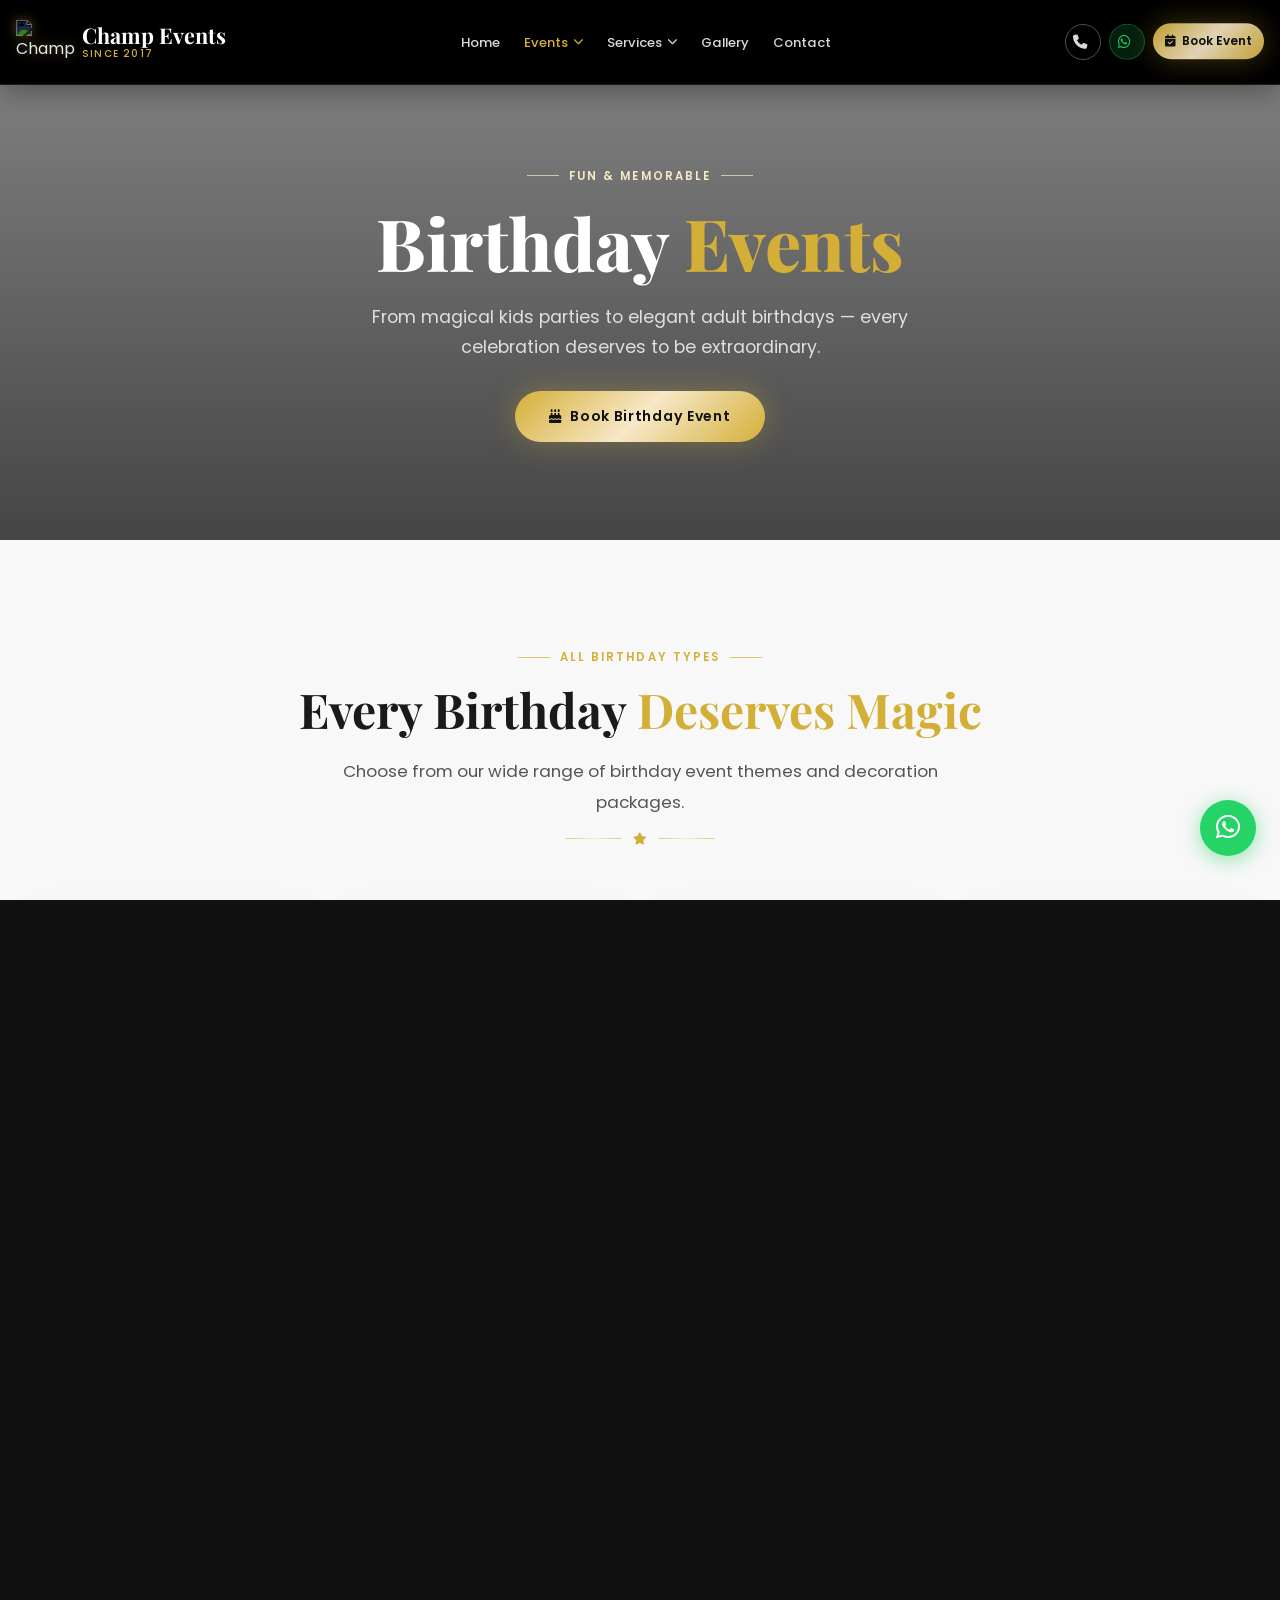
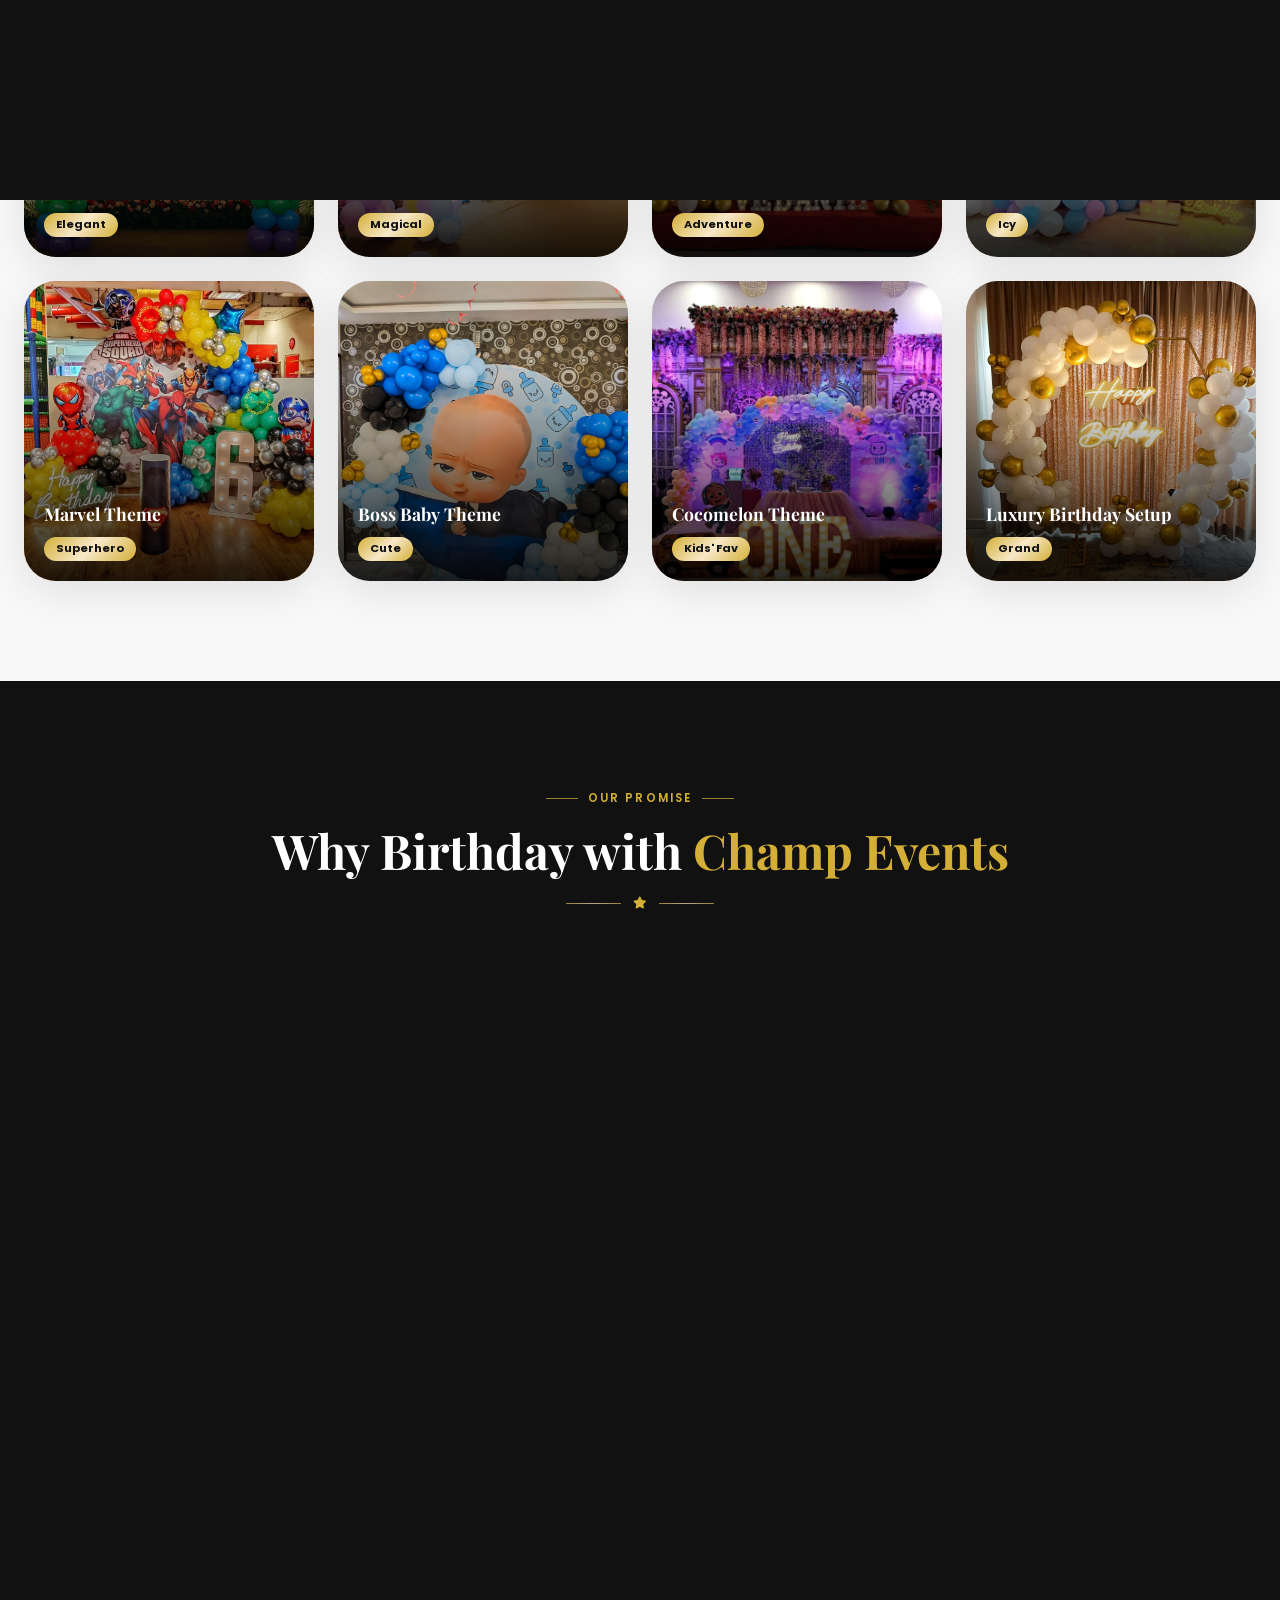
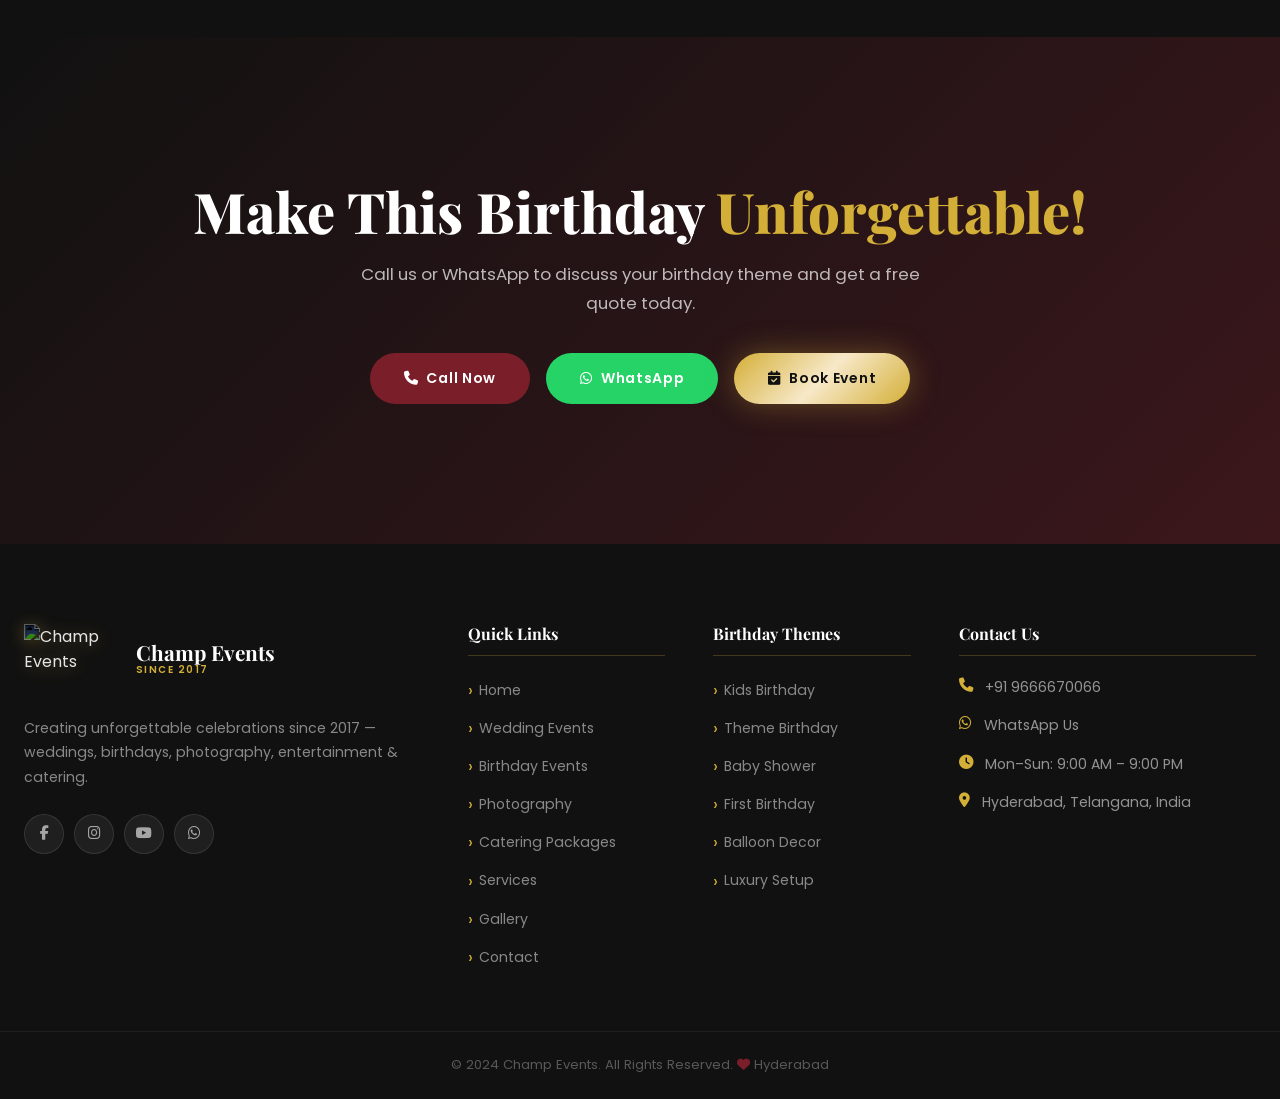
==== commit 8ce276a0: "Update header navbar styling, preloader animation, and header logos across all pages" ====
--- a/birthday-events.html
+++ b/birthday-events.html
@@ -22,7 +22,7 @@
 <nav class="navbar" id="navbar">
   <div class="nav-container">
     <a href="index.html" class="nav-brand">
-      <img src="assets/assets/CHAMP EVENTS LOGO 01.png" alt="Champ Events" class="nav-logo-img">
+      <img src="assets/assets/CHAMP EVENTS LOGO 02.png" alt="Champ Events" class="nav-logo-img">
       <div class="brand-texts">
         <span class="brand-name">Champ Events</span>
         <span class="brand-tag">Since 2017</span>
--- a/assets/css/style.css
+++ b/assets/css/style.css
@@ -137,51 +137,114 @@
   flex-direction: column;
   align-items: center;
   justify-content: center;
-  gap: 28px;
-  transition: opacity 0.6s ease, visibility 0.6s ease;
-}
-#preloader.hidden { opacity:0; visibility:hidden; }
+  gap: 20px;
+  transition: opacity 0.6s cubic-bezier(0.25, 0.46, 0.45, 0.94), visibility 0.6s ease;
+}
+#preloader.hidden {
+  opacity: 0;
+  visibility: hidden;
+  pointer-events: none;
+}
 
 .pre-logo {
+  order: 1;
   display: flex;
   justify-content: center;
   align-items: center;
+  animation: preloaderLogoAppear 0.5s cubic-bezier(0.175, 0.885, 0.32, 1.275) forwards;
 }
 .pre-logo img {
-  height: 120px;
+  height: 135px;
   width: auto;
+  max-width: 85vw;
   object-fit: contain;
-  animation: logoPulse 2s infinite ease-in-out;
-}
-@keyframes logoPulse {
-  0%, 100% { transform: scale(1); opacity: 0.9; }
-  50% { transform: scale(1.05); opacity: 1; filter: drop-shadow(0 0 15px rgba(212, 175, 55, 0.45)); }
+  filter: invert(1) hue-rotate(180deg) drop-shadow(0 0 16px rgba(212, 175, 55, 0.5));
+  animation: preloaderLogoPulse 2.4s ease-in-out 0.5s infinite alternate;
+}
+
+@keyframes preloaderLogoAppear {
+  0% {
+    opacity: 0;
+    transform: scale(0.85) translateY(-10px);
+  }
+  100% {
+    opacity: 1;
+    transform: scale(1) translateY(0);
+  }
+}
+
+@keyframes preloaderLogoPulse {
+  0% {
+    transform: translateY(0) scale(1);
+    filter: invert(1) hue-rotate(180deg) drop-shadow(0 0 12px rgba(212, 175, 55, 0.4));
+  }
+  50% {
+    transform: translateY(-5px) scale(1.03);
+    filter: invert(1) hue-rotate(180deg) drop-shadow(0 0 22px rgba(212, 175, 55, 0.75));
+  }
+  100% {
+    transform: translateY(0) scale(1);
+    filter: invert(1) hue-rotate(180deg) drop-shadow(0 0 12px rgba(212, 175, 55, 0.4));
+  }
 }
 
 .pre-tagline {
+  order: 2;
   font-family: var(--font-b);
   font-size: 0.75rem;
+  font-weight: 600;
   letter-spacing: 0.25em;
   text-transform: uppercase;
-  color: rgba(255,255,255,0.5);
-  margin-top: -20px;
+  color: rgba(255, 255, 255, 0.85);
+  text-shadow: 0 2px 10px rgba(0, 0, 0, 0.6);
+  text-align: center;
+  margin: 0;
+  animation: preloaderLogoAppear 0.5s cubic-bezier(0.175, 0.885, 0.32, 1.275) forwards;
 }
 
 .pre-bar {
+  order: 3;
   width: 220px;
-  height: 2px;
-  background: rgba(255,255,255,0.1);
+  height: 3px;
+  background: rgba(255, 255, 255, 0.12);
   border-radius: var(--r-full);
   overflow: hidden;
+  box-shadow: 0 0 10px rgba(0, 0, 0, 0.5);
+  opacity: 0;
+  animation: preloaderElementFadeIn 0.5s ease 0.35s forwards;
 }
 .pre-fill {
   height: 100%;
   width: 0%;
   background: var(--grad-gold);
   border-radius: var(--r-full);
-  animation: preload 2.2s ease forwards;
-}
-@keyframes preload { to { width:100%; } }
+  animation: preload 2s cubic-bezier(0.25, 0.46, 0.45, 0.94) 0.35s forwards;
+}
+
+@keyframes preloaderElementFadeIn {
+  to {
+    opacity: 1;
+  }
+}
+
+@keyframes preload { to { width: 100%; } }
+
+@media (max-width: 768px) {
+  #preloader {
+    gap: 16px;
+  }
+  .pre-logo img {
+    height: 90px;
+  }
+  .pre-tagline {
+    font-size: 0.68rem;
+    letter-spacing: 0.18em;
+    padding: 0 16px;
+  }
+  .pre-bar {
+    width: 170px;
+  }
+}
 
 /* ========== PAGE TRANSITION ========== */
 #page-transition {
--- a/assets/css/components.css
+++ b/assets/css/components.css
@@ -11,11 +11,14 @@
   top: 0; left: 0; right: 0;
   z-index: var(--z-nav);
   padding: 20px 0;
+  background: #000000;
+  border-bottom: 1px solid rgba(212,175,55,0.15);
+  box-shadow: 0 4px 30px rgba(0,0,0,0.4);
   transition: all 0.5s cubic-bezier(0.25,0.46,0.45,0.94);
 }
 .navbar.scrolled {
   padding: 12px 0;
-  background: rgba(10,10,10,0.92);
+  background: #000000;
   backdrop-filter: blur(20px) saturate(180%);
   -webkit-backdrop-filter: blur(20px) saturate(180%);
   border-bottom: 1px solid rgba(212,175,55,0.15);
@@ -36,7 +39,7 @@
 .nav-brand {
   display: flex;
   align-items: center;
-  gap: 12px;
+  gap: 6px;
   text-decoration: none;
   flex-shrink: 0;
 }
@@ -49,7 +52,7 @@
   box-shadow: var(--sh-gold);
   flex-shrink: 0;
 }
-.brand-texts { display:flex; flex-direction:column; }
+.brand-texts { display:flex; flex-direction:column; align-items:flex-start; justify-content:center; line-height:1; }
 .brand-name {
   font-family: var(--font-h);
   font-size: 1.35rem;
@@ -59,29 +62,28 @@
 }
 /* ===== LOGO IMAGE ===== */
 .nav-logo-img {
-  height: 56px;
+  height: 44px;
   width: auto;
-  max-width: 80px; /* Reduced max-width since text is next to it */
+  max-width: 60px;
   object-fit: contain;
-  /* White bg becomes invisible on dark navbar */
-  mix-blend-mode: multiply;
-  filter: drop-shadow(0 0 6px rgba(212,175,55,0.4));
-  transition: all var(--tr-m);
-  display: block;
-}
-.navbar.scrolled .nav-logo-img {
-  height: 46px;
   mix-blend-mode: normal;
   filter: invert(1) hue-rotate(180deg) drop-shadow(0 0 6px rgba(212,175,55,0.4));
+  transition: all var(--tr-m);
+  display: block;
+  flex-shrink: 0;
+}
+.navbar.scrolled .nav-logo-img {
+  height: 38px;
 }
 
 .brand-tag {
-  font-size: 0.65rem;
+  font-size: 0.63rem;
   font-weight: 500;
-  letter-spacing: 0.15em;
+  letter-spacing: 0.12em;
   text-transform: uppercase;
   color: var(--gold);
-  line-height: 1.4;
+  line-height: 1;
+  margin-top: 3px;
 }
 
 .footer-logo-img {
@@ -233,23 +235,33 @@
   display: none;
   flex-direction: column;
   justify-content: space-between;
-  width: 26px; height: 18px;
+  width: 28px;
+  height: 20px;
   background: transparent;
+  border: none;
+  outline: none;
   cursor: pointer;
   padding: 0;
   flex-shrink: 0;
+  position: relative;
+  z-index: 1001;
 }
 .hamburger span {
   display: block;
-  width: 100%; height: 2px;
+  width: 100%;
+  height: 2.5px;
   background: var(--white);
   border-radius: 2px;
-  transition: all var(--tr-m);
+  transition: all 0.3s cubic-bezier(0.25, 0.46, 0.45, 0.94);
   transform-origin: center;
 }
-.hamburger.open span:nth-child(1) { transform:translateY(8px) rotate(45deg); }
-.hamburger.open span:nth-child(2) { opacity:0; transform:scaleX(0); }
-.hamburger.open span:nth-child(3) { transform:translateY(-8px) rotate(-45deg); }
+.hamburger.open span {
+  background: var(--gold) !important;
+  box-shadow: 0 0 8px rgba(212, 175, 55, 0.8);
+}
+.hamburger.open span:nth-child(1) { transform: translateY(8.5px) rotate(45deg); }
+.hamburger.open span:nth-child(2) { opacity: 0; transform: scaleX(0); }
+.hamburger.open span:nth-child(3) { transform: translateY(-8.5px) rotate(-45deg); }
 
 /* Laptop header refinements */
 @media (max-width: 1366px) {
@@ -920,6 +932,17 @@
 /* ========================================================
    GALLERY PAGE (FULL)
 ======================================================== */
+#gallery-main {
+  background-color: #ffffff !important;
+  color: #111111;
+}
+#gallery-main .sec-title {
+  color: #111111;
+}
+#gallery-main .sec-sub {
+  color: #555555;
+}
+
 .gallery-filters {
   display: flex;
   flex-wrap: wrap;
@@ -932,9 +955,9 @@
   border-radius: var(--r-full);
   font-size: 0.85rem;
   font-weight: 600;
-  background: transparent;
-  color: var(--text-dark);
-  border: 2px solid var(--border-light);
+  background: #f4f4f4;
+  color: #333333;
+  border: 2px solid #e0e0e0;
   cursor: pointer;
   transition: all var(--tr-m);
 }
@@ -2502,3 +2525,84 @@
   }
 }
 
+/* ========================================================
+   VIDEO SHOWCASE (SIDE BY SIDE)
+======================================================== */
+.video-showcase-grid {
+  display: grid;
+  grid-template-columns: 1fr 1fr;
+  gap: 50px;
+  align-items: center;
+}
+.video-showcase-video {
+  position: relative;
+  border-radius: var(--r-xl);
+  overflow: hidden;
+  box-shadow: 0 12px 40px rgba(0,0,0,0.7);
+  border: 1px solid rgba(212,175,55,0.3);
+  background: #000;
+}
+.video-showcase-video video {
+  width: 100%;
+  height: auto;
+  object-fit: contain;
+  display: block;
+}
+.video-showcase-content .sec-header {
+  text-align: left;
+}
+.video-showcase-content .gold-divider {
+  justify-content: flex-start;
+  margin: 16px 0 0 0;
+}
+.video-showcase-desc {
+  color: rgba(255,255,255,0.8);
+  font-size: 0.98rem;
+  line-height: 1.8;
+  margin-top: 24px;
+  margin-bottom: 24px;
+}
+.video-showcase-features {
+  display: grid;
+  grid-template-columns: 1fr 1fr;
+  gap: 14px;
+  margin-bottom: 30px;
+}
+.video-showcase-feature-item {
+  display: flex;
+  align-items: center;
+  gap: 10px;
+  color: #fff;
+  font-size: 0.9rem;
+  font-weight: 500;
+}
+.video-showcase-feature-item i {
+  color: var(--gold);
+  font-size: 1.1rem;
+}
+
+@media (max-width: 992px) {
+  .video-showcase-grid {
+    grid-template-columns: 1fr;
+    gap: 36px;
+  }
+  .video-showcase-content .sec-header {
+    text-align: center;
+  }
+  .video-showcase-content .gold-divider {
+    justify-content: center;
+    margin: 16px auto 0 auto;
+  }
+  .video-showcase-desc {
+    text-align: center;
+  }
+  .video-showcase-btns {
+    justify-content: center;
+  }
+}
+@media (max-width: 576px) {
+  .video-showcase-features {
+    grid-template-columns: 1fr;
+  }
+}
+
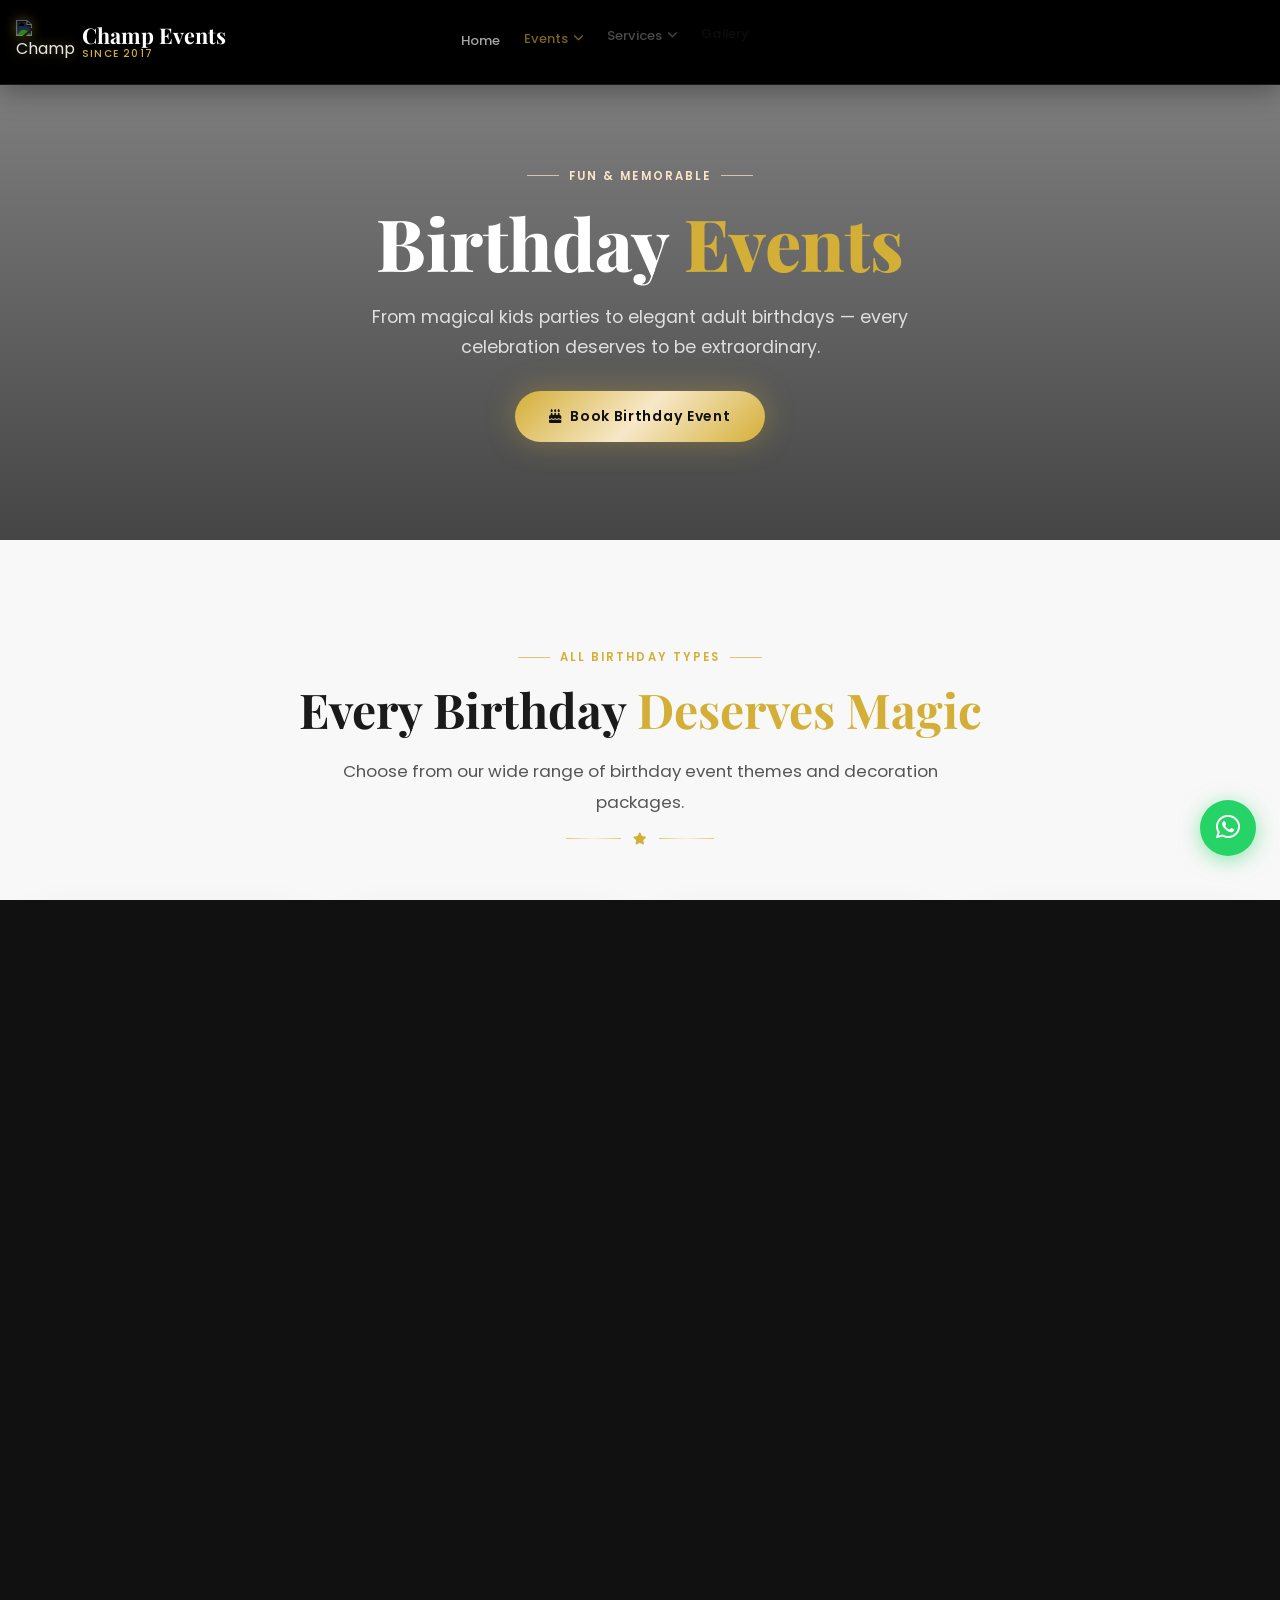
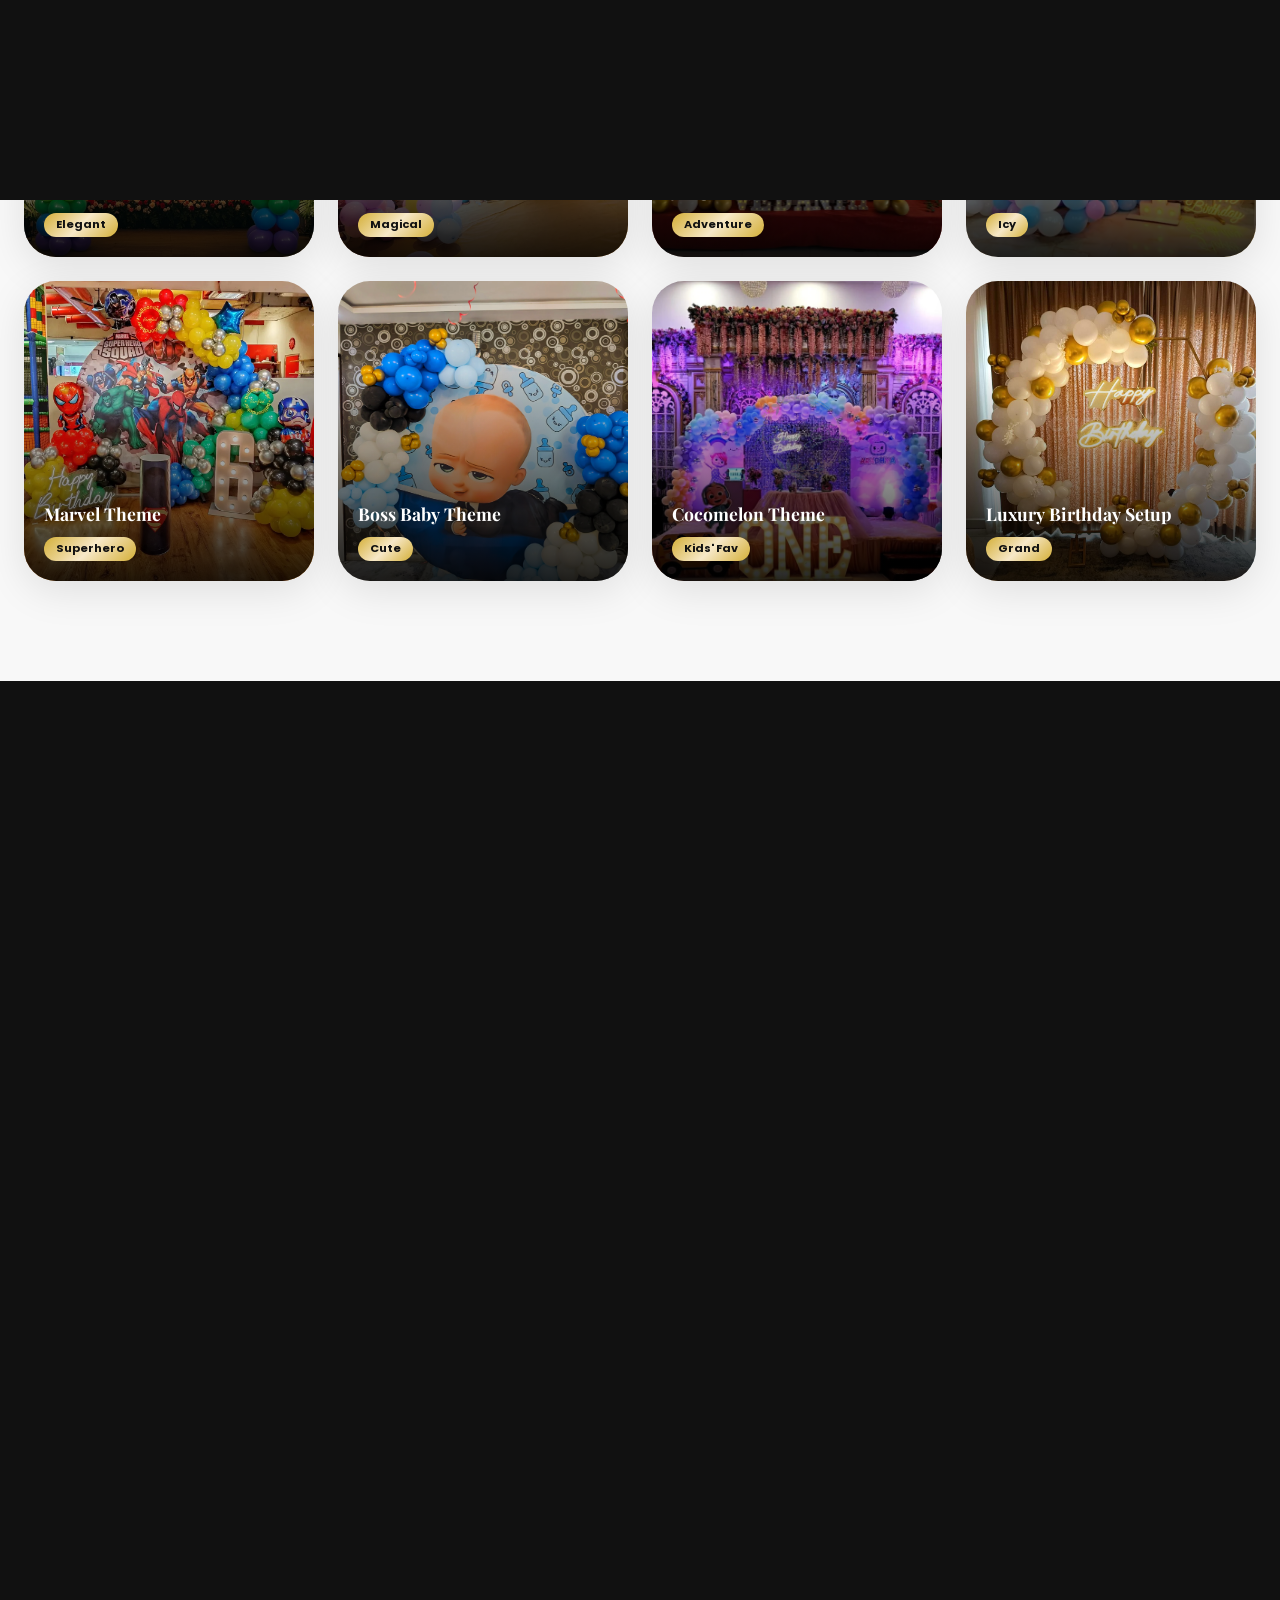
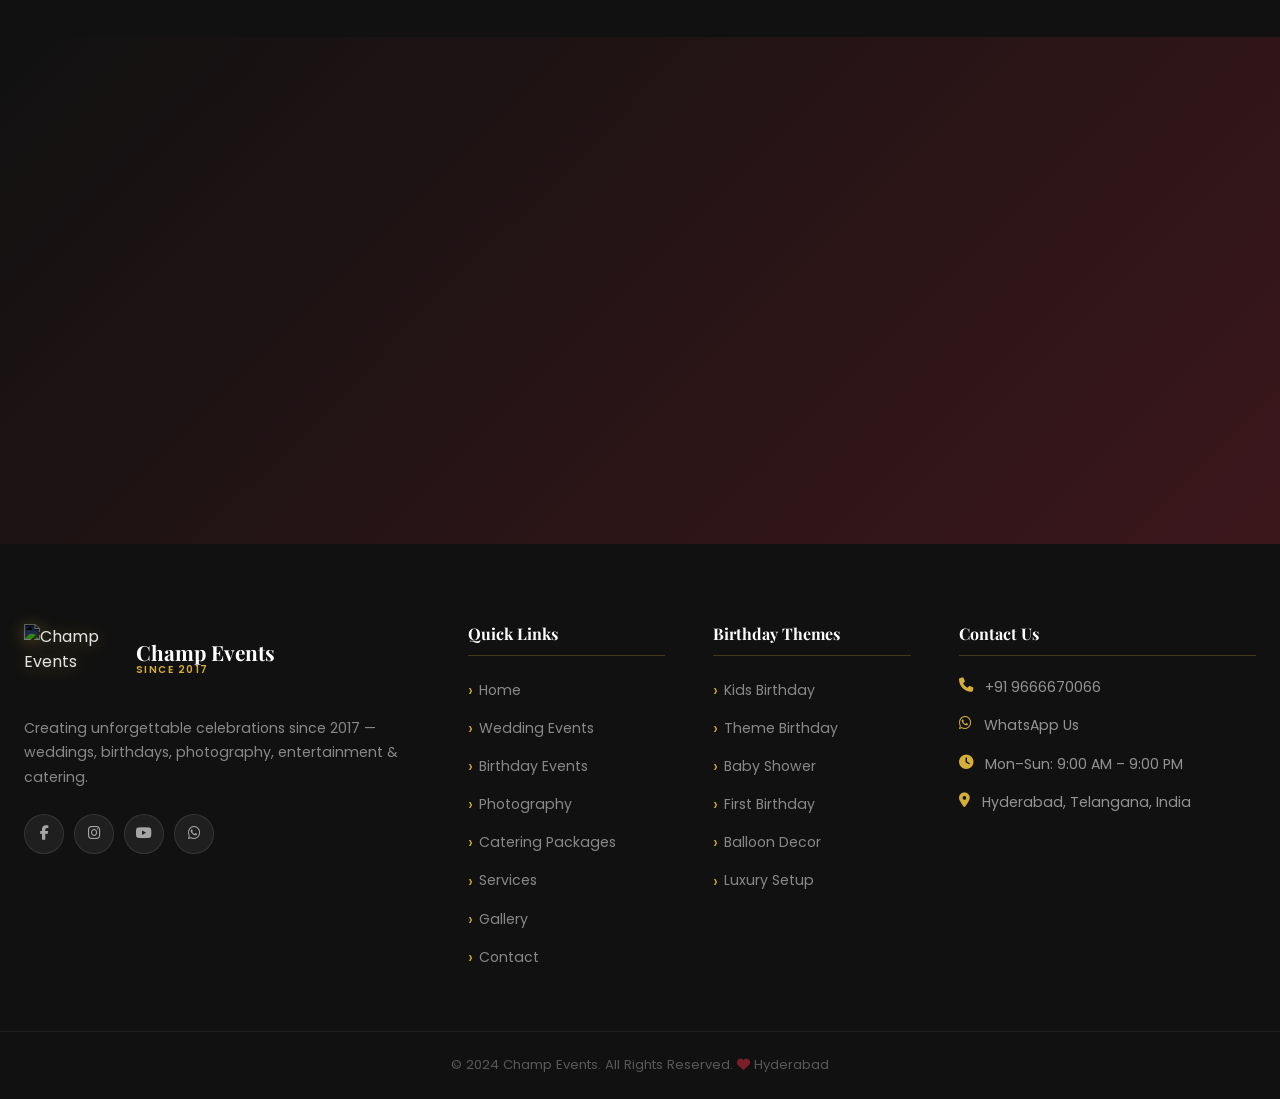
==== commit e07a0f6b: "Synchronize mobile preloader logo and tagline animation with image preloading and high fetchpriority" ====
--- a/birthday-events.html
+++ b/birthday-events.html
@@ -6,6 +6,7 @@
   <title>Birthday Events – Champ Events | Premium Birthday Decoration Hyderabad</title>
   <meta name="description" content="Premium birthday event decorations in Hyderabad — kids birthdays, theme parties, baby showers, balloon decor, photo booths & more. Call +91 9666670066.">
   <link rel="icon" type="image/png" href="assets/assets/CHAMP EVENTS LOGO 01.png">
+  <link rel="preload" as="image" href="assets/assets/CHAMP EVENTS LOGO 01.png">
   <link rel="stylesheet" href="https://cdnjs.cloudflare.com/ajax/libs/font-awesome/6.5.1/css/all.min.css">
   <link rel="stylesheet" href="https://cdn.jsdelivr.net/npm/aos@2.3.4/dist/aos.css">
   <link rel="stylesheet" href="https://cdn.jsdelivr.net/npm/glightbox/dist/css/glightbox.min.css">
@@ -15,7 +16,7 @@
 </head>
 <body>
 <div id="scroll-progress"></div>
-<div id="preloader"><div class="pre-logo"><img src="assets/assets/CHAMP EVENTS LOGO 01.png" alt="Champ Events"></div><p class="pre-tagline">Birthday Events</p><div class="pre-bar"><div class="pre-fill"></div></div></div>
+<div id="preloader"><div class="pre-logo"><img src="assets/assets/CHAMP EVENTS LOGO 01.png" alt="Champ Events" fetchpriority="high" decoding="sync"></div><p class="pre-tagline">Birthday Events</p><div class="pre-bar"><div class="pre-fill"></div></div></div>
 <div id="page-transition"></div>
 
 <!-- NAVBAR -->
--- a/assets/css/style.css
+++ b/assets/css/style.css
@@ -151,7 +151,8 @@
   display: flex;
   justify-content: center;
   align-items: center;
-  animation: preloaderLogoAppear 0.5s cubic-bezier(0.175, 0.885, 0.32, 1.275) forwards;
+  opacity: 0;
+  animation: preloaderLogoAppear 0.5s cubic-bezier(0.175, 0.885, 0.32, 1.275) 0s forwards;
 }
 .pre-logo img {
   height: 135px;
@@ -199,7 +200,8 @@
   text-shadow: 0 2px 10px rgba(0, 0, 0, 0.6);
   text-align: center;
   margin: 0;
-  animation: preloaderLogoAppear 0.5s cubic-bezier(0.175, 0.885, 0.32, 1.275) forwards;
+  opacity: 0;
+  animation: preloaderLogoAppear 0.5s cubic-bezier(0.175, 0.885, 0.32, 1.275) 0s forwards;
 }
 
 .pre-bar {
@@ -233,6 +235,10 @@
   #preloader {
     gap: 16px;
   }
+  .pre-logo {
+    opacity: 0;
+    animation: preloaderLogoAppear 0.5s cubic-bezier(0.175, 0.885, 0.32, 1.275) 0s forwards !important;
+  }
   .pre-logo img {
     height: 90px;
   }
@@ -240,6 +246,8 @@
     font-size: 0.68rem;
     letter-spacing: 0.18em;
     padding: 0 16px;
+    opacity: 0;
+    animation: preloaderLogoAppear 0.5s cubic-bezier(0.175, 0.885, 0.32, 1.275) 0s forwards !important;
   }
   .pre-bar {
     width: 170px;
--- a/assets/css/components.css
+++ b/assets/css/components.css
@@ -293,23 +293,30 @@
 
 /* Mobile menu */
 @media(max-width:1024px) {
-  .hamburger { display:flex; }
+  .hamburger { display:flex; z-index: 10001; }
+  .nav-brand { position: relative; z-index: 10001; }
   .nav-cta { display:none; }
   .nav-menu {
     position: fixed;
-    top: 0; left: 0; right: 0; bottom: 0;
+    top: 0; left: 0;
+    width: 100vw;
+    width: 100dvw;
+    height: 100vh;
+    height: 100dvh;
+    min-height: 100vh;
+    min-height: 100dvh;
     flex-direction: column;
     justify-content: flex-start;
-    gap: 6px;
-    background: rgba(10,10,10,0.98);
-    backdrop-filter: blur(20px);
+    gap: 8px;
+    background: #0a0a0a !important;
     opacity: 0;
     visibility: hidden;
     transform: translateX(100%);
     transition: all var(--tr-m);
-    z-index: 999;
-    padding: 110px 24px 40px;
+    z-index: 10000;
+    padding: 95px 24px 40px;
     overflow-y: auto;
+    -webkit-overflow-scrolling: touch;
   }
   .nav-menu.open { opacity:1; visibility:visible; transform:translateX(0); }
   .nav-item {
@@ -318,24 +325,31 @@
     align-items: center;
     width: 100%;
   }
-  .nav-link { font-size:1.15rem; padding:10px 20px; color:var(--white); }
+  .nav-link {
+    font-size: 1.15rem;
+    padding: 12px 20px;
+    color: var(--white);
+    width: 100%;
+    justify-content: center;
+  }
   .nav-link:hover { color:var(--gold); }
   .dropdown-menu {
     position: static;
     opacity: 1; visibility: visible;
     transform: none;
-    background: transparent;
+    background: rgba(255,255,255,0.04);
     box-shadow: none;
-    border: none;
+    border: 1px solid rgba(212,175,55,0.15);
+    border-radius: var(--r-sm);
     margin: 6px 0 12px;
-    padding: 0;
+    padding: 6px 0;
     display: none;
     width: 100%;
   }
   .nav-item.open .dropdown-menu { display: block; }
   .dropdown-link {
     justify-content: center;
-    color: rgba(255,255,255,0.75);
+    color: rgba(255,255,255,0.85);
     font-size: 1.05rem;
     padding: 10px 20px;
   }
@@ -348,7 +362,7 @@
     display: flex;
     flex-direction: column;
     gap: 12px;
-    margin-top: 20px;
+    margin-top: 24px;
     width: 100%;
     padding: 0 20px;
   }
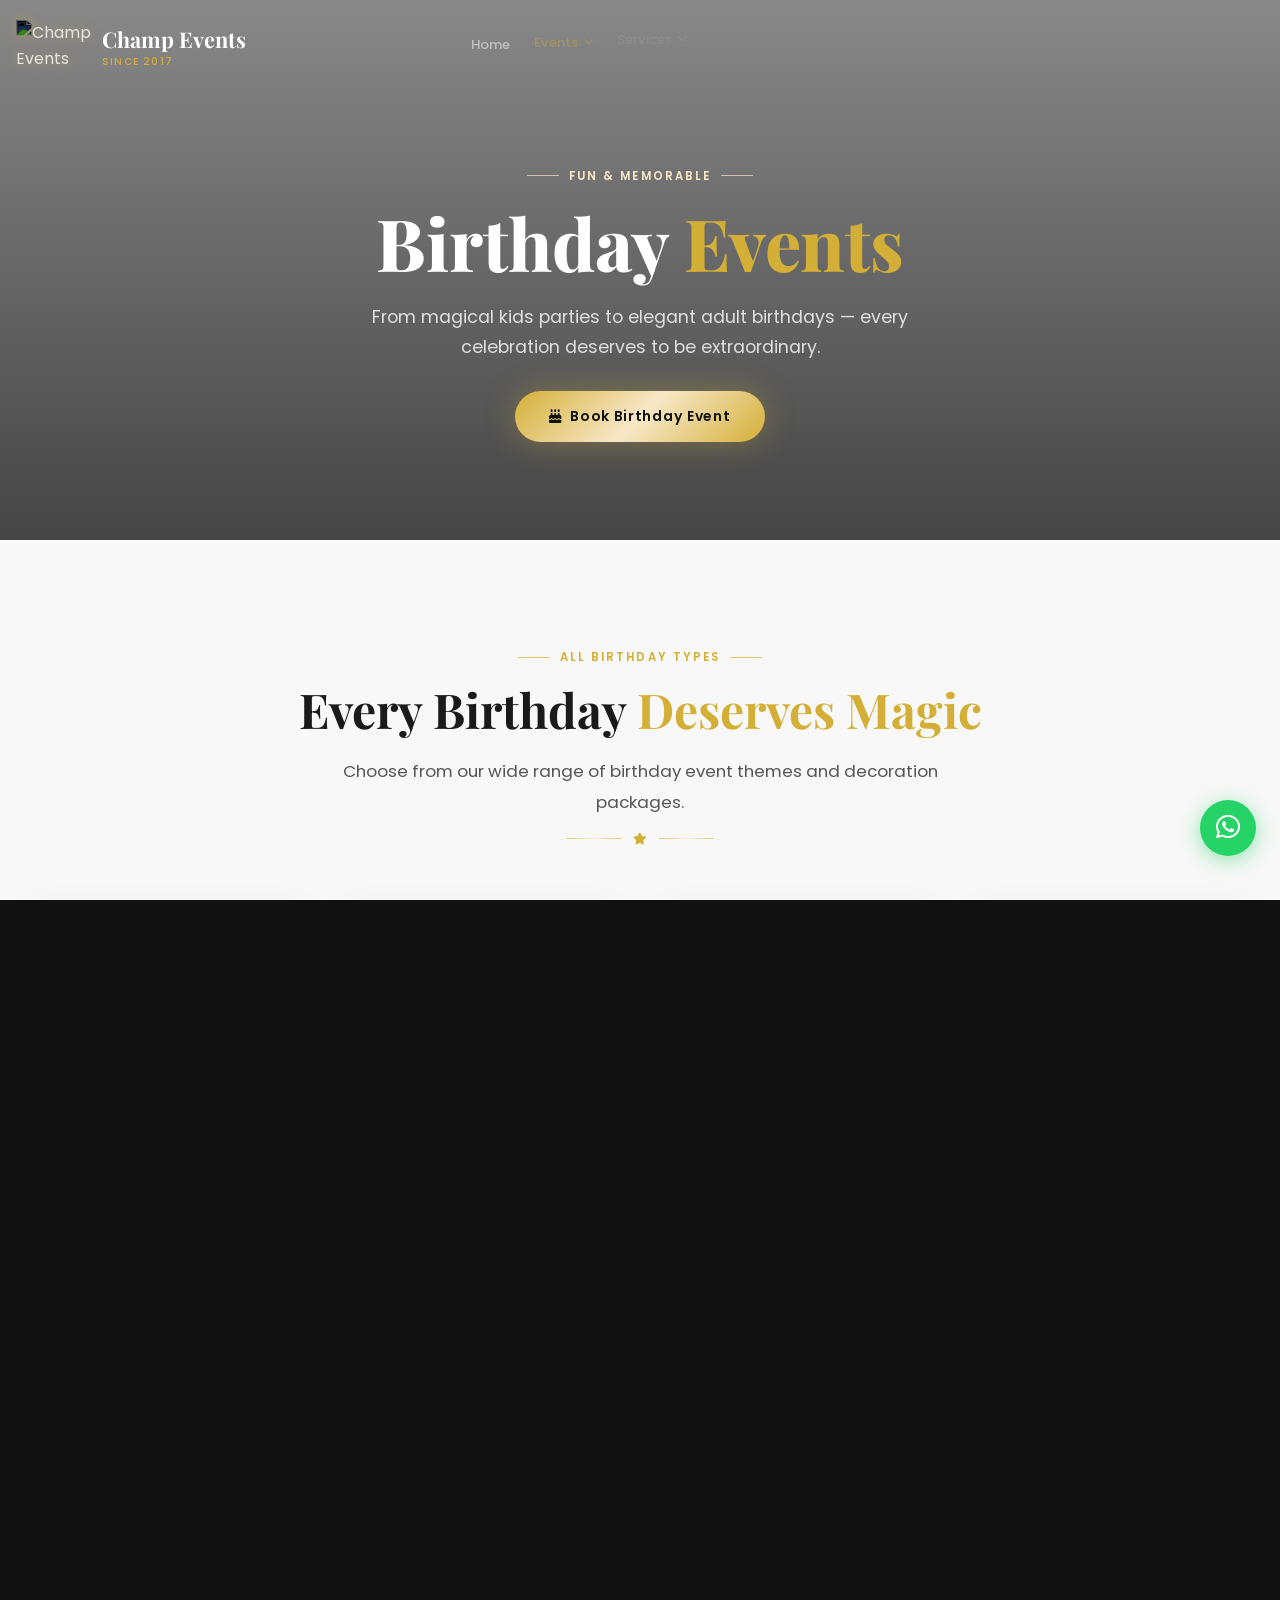
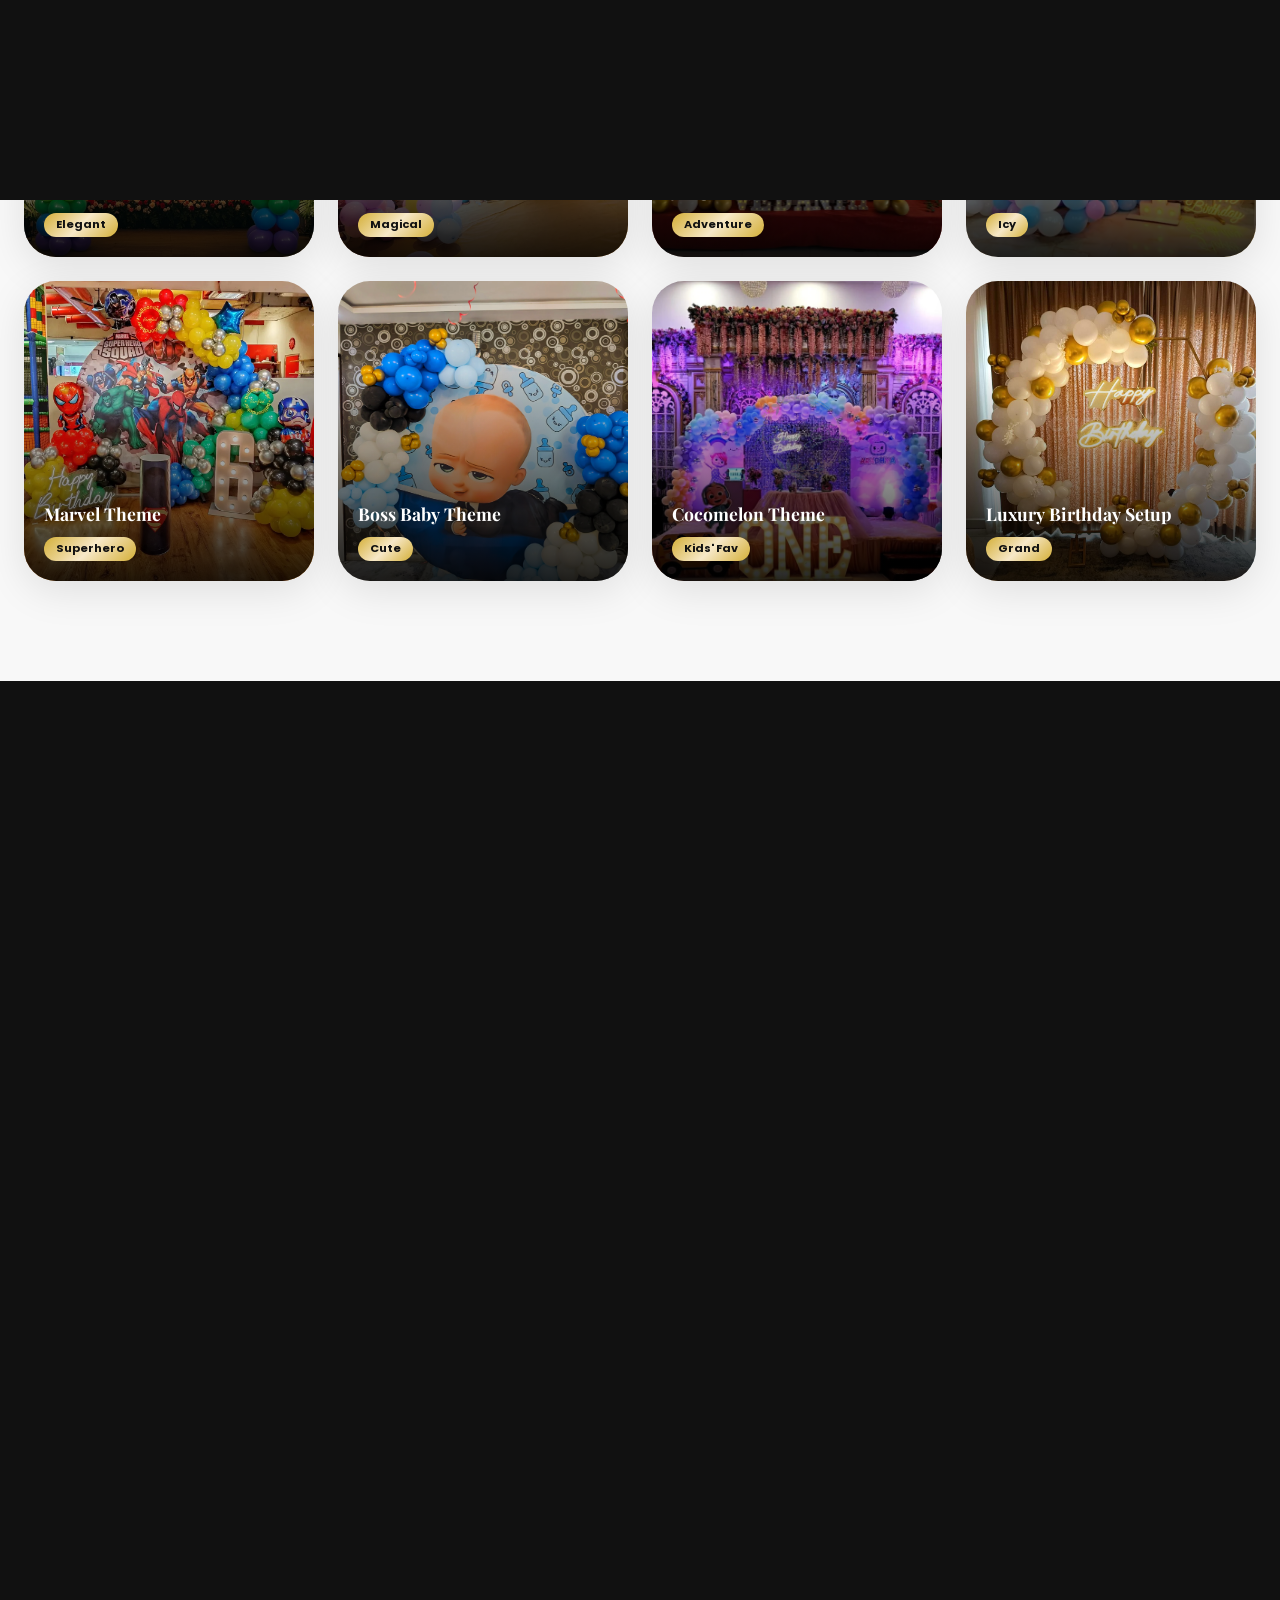
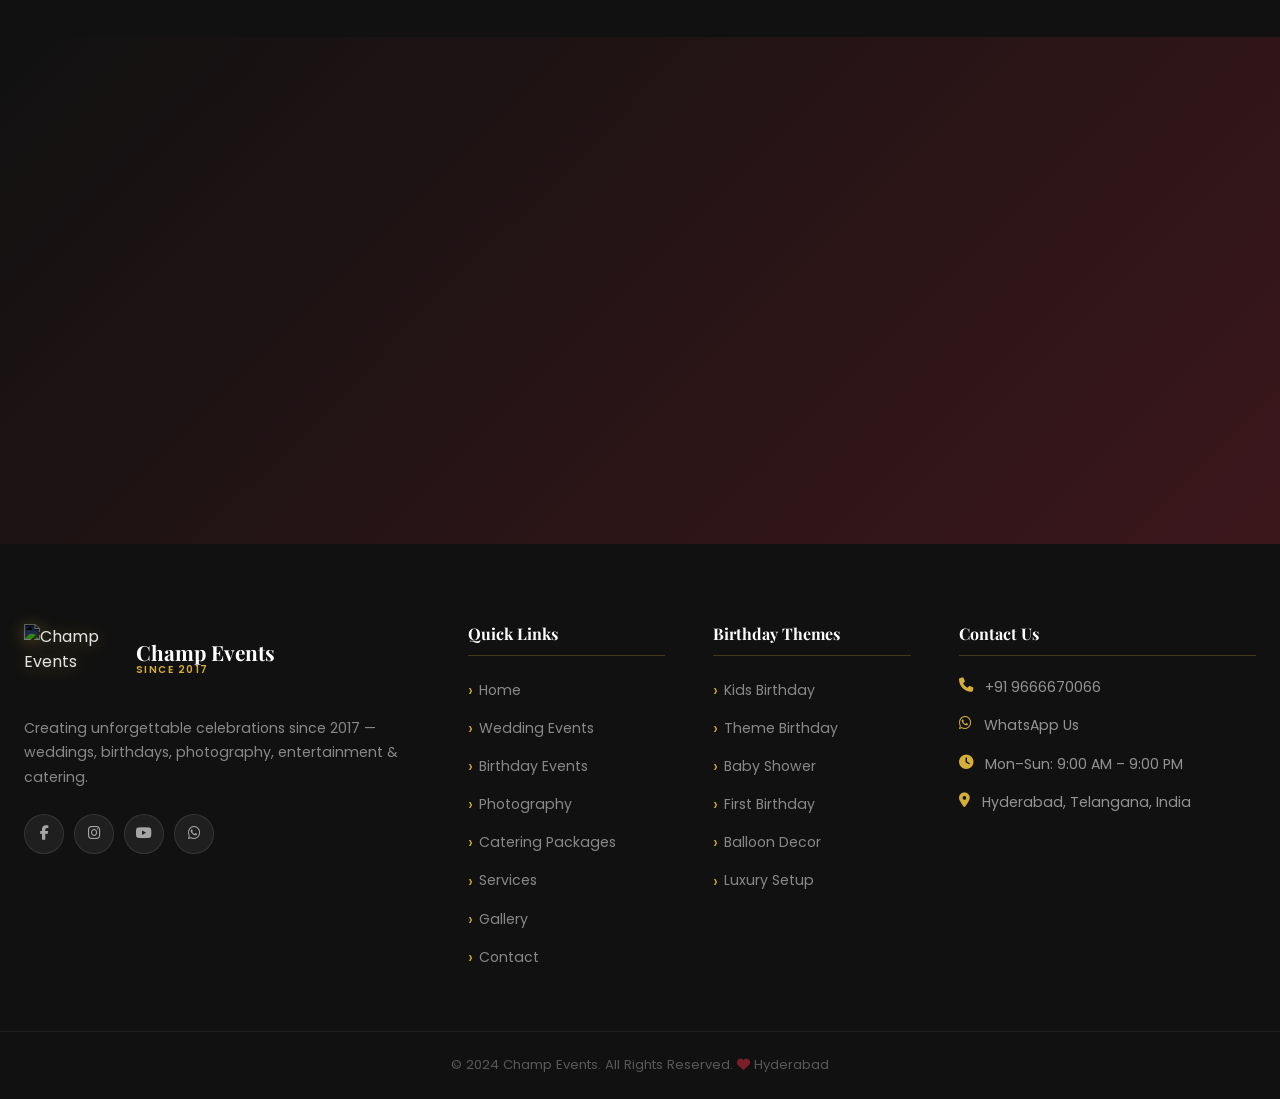
==== commit d1f4820d: "feat: preloader redesign, services tab uniformity, header logo and scroll color updates" ====
--- a/birthday-events.html
+++ b/birthday-events.html
@@ -16,14 +16,14 @@
 </head>
 <body>
 <div id="scroll-progress"></div>
-<div id="preloader"><div class="pre-logo"><img src="assets/assets/CHAMP EVENTS LOGO 01.png" alt="Champ Events" fetchpriority="high" decoding="sync"></div><p class="pre-tagline">Birthday Events</p><div class="pre-bar"><div class="pre-fill"></div></div></div>
+<div id="preloader"><div class="pre-logo"><img src="assets/assets/CHAMP EVENTS LOGO 01.png" alt="Champ Events" fetchpriority="high" decoding="sync"></div><p class="pre-tagline">CHAMP EVENTS</p><div class="pre-bar"><div class="pre-fill"></div></div></div>
 <div id="page-transition"></div>
 
 <!-- NAVBAR -->
 <nav class="navbar" id="navbar">
   <div class="nav-container">
     <a href="index.html" class="nav-brand">
-      <img src="assets/assets/CHAMP EVENTS LOGO 02.png" alt="Champ Events" class="nav-logo-img">
+      <img src="assets/assets/CHAMP EVENTS LOGO 01.png" alt="Champ Events" class="nav-logo-img">
       <div class="brand-texts">
         <span class="brand-name">Champ Events</span>
         <span class="brand-tag">Since 2017</span>
--- a/assets/css/style.css
+++ b/assets/css/style.css
@@ -152,21 +152,22 @@
   justify-content: center;
   align-items: center;
   opacity: 0;
-  animation: preloaderLogoAppear 0.5s cubic-bezier(0.175, 0.885, 0.32, 1.275) 0s forwards;
+  animation: preloaderLogoAppear 0.8s cubic-bezier(0.25, 1, 0.5, 1) 0s forwards;
 }
 .pre-logo img {
-  height: 135px;
-  width: auto;
+  width: 280px;
+  height: auto;
   max-width: 85vw;
   object-fit: contain;
-  filter: invert(1) hue-rotate(180deg) drop-shadow(0 0 16px rgba(212, 175, 55, 0.5));
-  animation: preloaderLogoPulse 2.4s ease-in-out 0.5s infinite alternate;
+  image-rendering: -webkit-optimize-contrast;
+  filter: invert(1) hue-rotate(180deg) drop-shadow(0 0 20px rgba(212, 175, 55, 0.55));
+  animation: preloaderLogoFloat 3s ease-in-out 0.8s infinite;
 }
 
 @keyframes preloaderLogoAppear {
   0% {
     opacity: 0;
-    transform: scale(0.85) translateY(-10px);
+    transform: scale(0.95) translateY(-5px);
   }
   100% {
     opacity: 1;
@@ -174,34 +175,31 @@
   }
 }
 
-@keyframes preloaderLogoPulse {
+@keyframes preloaderLogoFloat {
   0% {
     transform: translateY(0) scale(1);
-    filter: invert(1) hue-rotate(180deg) drop-shadow(0 0 12px rgba(212, 175, 55, 0.4));
   }
   50% {
-    transform: translateY(-5px) scale(1.03);
-    filter: invert(1) hue-rotate(180deg) drop-shadow(0 0 22px rgba(212, 175, 55, 0.75));
+    transform: translateY(-6px) scale(1.02);
   }
   100% {
     transform: translateY(0) scale(1);
-    filter: invert(1) hue-rotate(180deg) drop-shadow(0 0 12px rgba(212, 175, 55, 0.4));
   }
 }
 
 .pre-tagline {
   order: 2;
   font-family: var(--font-b);
-  font-size: 0.75rem;
-  font-weight: 600;
-  letter-spacing: 0.25em;
+  font-size: 1.05rem;
+  font-weight: 700;
+  letter-spacing: 4px;
   text-transform: uppercase;
-  color: rgba(255, 255, 255, 0.85);
+  color: var(--white);
   text-shadow: 0 2px 10px rgba(0, 0, 0, 0.6);
   text-align: center;
   margin: 0;
   opacity: 0;
-  animation: preloaderLogoAppear 0.5s cubic-bezier(0.175, 0.885, 0.32, 1.275) 0s forwards;
+  animation: preloaderElementFadeIn 0.8s cubic-bezier(0.25, 1, 0.5, 1) 0.3s forwards;
 }
 
 .pre-bar {
@@ -213,19 +211,24 @@
   overflow: hidden;
   box-shadow: 0 0 10px rgba(0, 0, 0, 0.5);
   opacity: 0;
-  animation: preloaderElementFadeIn 0.5s ease 0.35s forwards;
+  animation: preloaderElementFadeIn 0.8s cubic-bezier(0.25, 1, 0.5, 1) 0.5s forwards;
 }
 .pre-fill {
   height: 100%;
   width: 0%;
   background: var(--grad-gold);
   border-radius: var(--r-full);
-  animation: preload 2s cubic-bezier(0.25, 0.46, 0.45, 0.94) 0.35s forwards;
+  animation: preload 2s cubic-bezier(0.25, 0.46, 0.45, 0.94) 0.5s forwards;
 }
 
 @keyframes preloaderElementFadeIn {
-  to {
+  0% {
+    opacity: 0;
+    transform: translateY(5px);
+  }
+  100% {
     opacity: 1;
+    transform: translateY(0);
   }
 }
 
@@ -237,17 +240,17 @@
   }
   .pre-logo {
     opacity: 0;
-    animation: preloaderLogoAppear 0.5s cubic-bezier(0.175, 0.885, 0.32, 1.275) 0s forwards !important;
+    animation: preloaderLogoAppear 0.8s cubic-bezier(0.25, 1, 0.5, 1) 0s forwards !important;
   }
   .pre-logo img {
-    height: 90px;
+    width: 180px;
   }
   .pre-tagline {
-    font-size: 0.68rem;
-    letter-spacing: 0.18em;
+    font-size: 0.9rem;
+    letter-spacing: 3px;
     padding: 0 16px;
     opacity: 0;
-    animation: preloaderLogoAppear 0.5s cubic-bezier(0.175, 0.885, 0.32, 1.275) 0s forwards !important;
+    animation: preloaderElementFadeIn 0.8s cubic-bezier(0.25, 1, 0.5, 1) 0.3s forwards !important;
   }
   .pre-bar {
     width: 170px;
@@ -693,3 +696,222 @@
 #groom-ceremony .cat-img img {
   object-position: center top !important;
 }
+
+/* ========== ENTERTAINMENT PREMIUM CARDS ========== */
+.entertainment-grid {
+  display: grid;
+  grid-template-columns: repeat(3, 1fr);
+  gap: 30px;
+  margin-top: 40px;
+}
+
+.entertainment-card {
+  background: var(--dark-card);
+  border-radius: var(--r-lg);
+  border: 1px solid var(--border-gold);
+  overflow: hidden;
+  box-shadow: var(--sh-sm);
+  transition: transform 0.4s cubic-bezier(0.25, 0.46, 0.45, 0.94), 
+              box-shadow 0.4s ease, 
+              border-color 0.4s ease;
+  display: flex;
+  flex-direction: column;
+}
+
+.entertainment-card:hover {
+  transform: translateY(-8px);
+  box-shadow: var(--sh-gold);
+  border-color: var(--gold-light);
+}
+
+.ent-card-image {
+  height: 200px;
+  background-size: cover;
+  background-position: center;
+  position: relative;
+  overflow: hidden;
+  transition: transform 0.4s ease;
+}
+
+.entertainment-card:hover .ent-card-image {
+  transform: scale(1.03);
+}
+
+.ent-card-overlay {
+  position: absolute;
+  inset: 0;
+  background: linear-gradient(to bottom, rgba(0,0,0,0.1) 0%, rgba(26,26,26,0.95) 100%);
+  z-index: 1;
+}
+
+.ent-card-icon {
+  position: absolute;
+  bottom: -15px;
+  left: 24px;
+  width: 54px;
+  height: 54px;
+  background: var(--grad-gold);
+  border-radius: 50%;
+  display: flex;
+  align-items: center;
+  justify-content: center;
+  font-size: 1.4rem;
+  color: var(--dark);
+  box-shadow: var(--sh-sm);
+  z-index: 2;
+  transition: transform 0.4s ease, box-shadow 0.4s ease;
+}
+
+.entertainment-card:hover .ent-card-icon {
+  transform: translateY(-5px) scale(1.1);
+  box-shadow: var(--sh-gH);
+}
+
+.ent-card-content {
+  padding: 30px 24px 24px;
+  flex-grow: 1;
+  display: flex;
+  flex-direction: column;
+}
+
+.ent-card-title {
+  font-family: var(--font-h);
+  font-size: 1.25rem;
+  font-weight: 700;
+  color: var(--white);
+  margin: 0 0 12px 0;
+  transition: color 0.3s ease;
+}
+
+.entertainment-card:hover .ent-card-title {
+  color: var(--gold-light);
+}
+
+.ent-card-desc {
+  font-size: 0.88rem;
+  color: var(--text-light);
+  line-height: 1.6;
+  margin: 0;
+  flex-grow: 1;
+}
+
+/* Wide card layout for Special Entries */
+.entertainment-card.ent-card-wide {
+  grid-column: span 3;
+  flex-direction: row;
+}
+
+.entertainment-card.ent-card-wide .ent-card-image {
+  width: 40%;
+  height: auto;
+  min-height: 300px;
+}
+
+.entertainment-card.ent-card-wide .ent-card-overlay {
+  background: linear-gradient(to right, rgba(0,0,0,0.1) 0%, rgba(26,26,26,0.95) 100%);
+}
+
+.entertainment-card.ent-card-wide .ent-card-content {
+  width: 60%;
+  padding: 32px;
+}
+
+.entertainment-card.ent-card-wide .ent-card-icon {
+  bottom: auto;
+  top: 24px;
+  left: 24px;
+}
+
+.entry-subservices {
+  display: flex;
+  flex-wrap: wrap;
+  gap: 10px;
+  margin-top: 20px;
+}
+
+.entry-tag {
+  background: rgba(212, 175, 55, 0.08);
+  border: 1px solid rgba(212, 175, 55, 0.25);
+  color: var(--gold-light);
+  padding: 6px 12px;
+  border-radius: var(--r-sm);
+  font-size: 0.78rem;
+  font-weight: 500;
+  display: inline-flex;
+  align-items: center;
+  gap: 6px;
+  transition: all 0.3s ease;
+}
+
+.entry-tag:hover {
+  background: var(--grad-gold);
+  color: var(--dark);
+  border-color: transparent;
+  transform: translateY(-2px);
+}
+
+/* Responsive styles */
+@media(max-width: 1024px) {
+  .entertainment-grid {
+    grid-template-columns: repeat(2, 1fr);
+  }
+  .entertainment-card.ent-card-wide {
+    grid-column: span 2;
+  }
+}
+
+@media(max-width: 768px) {
+  .entertainment-grid {
+    grid-template-columns: 1fr;
+    gap: 20px;
+  }
+  .entertainment-card.ent-card-wide {
+    grid-column: span 1;
+    flex-direction: column;
+  }
+  .entertainment-card.ent-card-wide .ent-card-image {
+    width: 100%;
+    height: 200px;
+    min-height: auto;
+  }
+  .entertainment-card.ent-card-wide .ent-card-overlay {
+    background: linear-gradient(to bottom, rgba(0,0,0,0.1) 0%, rgba(26,26,26,0.95) 100%);
+  }
+  .entertainment-card.ent-card-wide .ent-card-content {
+    width: 100%;
+    padding: 24px;
+  }
+  .entertainment-card.ent-card-wide .ent-card-icon {
+    bottom: -15px;
+    top: auto;
+    left: 24px;
+  }
+}
+
+/* ========== SERVICE LIST ROUNDED IMAGES ========== */
+.service-list-image {
+  width: 80px;
+  height: 80px;
+  margin: 0 auto 16px;
+  border-radius: 50%;
+  overflow: hidden;
+  border: 2px solid var(--gold);
+  box-shadow: 0 4px 15px rgba(0, 0, 0, 0.2);
+  transition: all var(--tr-m);
+}
+.service-list-image img {
+  width: 100%;
+  height: 100%;
+  object-fit: cover;
+  transition: transform 0.4s ease;
+}
+.service-list-card:hover .service-list-image {
+  border-color: var(--gold-light);
+  box-shadow: var(--sh-gold);
+  transform: scale(1.08);
+}
+.service-list-card:hover .service-list-image img {
+  transform: scale(1.15);
+}
+
+
--- a/assets/css/components.css
+++ b/assets/css/components.css
@@ -11,18 +11,56 @@
   top: 0; left: 0; right: 0;
   z-index: var(--z-nav);
   padding: 20px 0;
-  background: #000000;
-  border-bottom: 1px solid rgba(212,175,55,0.15);
-  box-shadow: 0 4px 30px rgba(0,0,0,0.4);
+  background: transparent;
+  border-bottom: 1px solid transparent;
+  box-shadow: none;
   transition: all 0.5s cubic-bezier(0.25,0.46,0.45,0.94);
 }
 .navbar.scrolled {
   padding: 12px 0;
-  background: #000000;
+  background: #ffffff;
   backdrop-filter: blur(20px) saturate(180%);
   -webkit-backdrop-filter: blur(20px) saturate(180%);
-  border-bottom: 1px solid rgba(212,175,55,0.15);
-  box-shadow: 0 4px 30px rgba(0,0,0,0.4);
+  border-bottom: 1px solid rgba(0, 0, 0, 0.08);
+  box-shadow: 0 4px 30px rgba(0,0,0,0.06);
+}
+.navbar.scrolled .brand-name {
+  color: #121212;
+}
+.navbar.scrolled .brand-tag {
+  color: #c5a043;
+}
+.navbar.scrolled .nav-link {
+  color: rgba(18,18,18,0.8);
+}
+.navbar.scrolled .nav-link:hover, 
+.navbar.scrolled .nav-link.active {
+  color: var(--gold);
+}
+.navbar.scrolled .nav-btn-call {
+  color: #121212;
+  border-color: rgba(18,18,18,0.25);
+}
+.navbar.scrolled .nav-btn-call:hover {
+  border-color: var(--gold);
+  color: var(--gold);
+}
+.navbar.scrolled .hamburger span {
+  background: #121212;
+}
+@media (min-width: 1025px) {
+  .navbar.scrolled .dropdown-menu {
+    background: rgba(255, 255, 255, 0.98);
+    border: 1px solid rgba(0, 0, 0, 0.08);
+    box-shadow: 0 10px 40px rgba(0,0,0,0.1);
+  }
+  .navbar.scrolled .dropdown-link {
+    color: rgba(18, 18, 18, 0.8);
+  }
+  .navbar.scrolled .dropdown-link:hover {
+    background: rgba(0,0,0,0.03);
+    color: var(--gold);
+  }
 }
 
 .nav-container {
@@ -62,9 +100,9 @@
 }
 /* ===== LOGO IMAGE ===== */
 .nav-logo-img {
-  height: 44px;
+  height: 56px;
   width: auto;
-  max-width: 60px;
+  max-width: 80px;
   object-fit: contain;
   mix-blend-mode: normal;
   filter: invert(1) hue-rotate(180deg) drop-shadow(0 0 6px rgba(212,175,55,0.4));
@@ -73,7 +111,8 @@
   flex-shrink: 0;
 }
 .navbar.scrolled .nav-logo-img {
-  height: 38px;
+  height: 46px;
+  filter: none;
 }
 
 .brand-tag {
@@ -83,7 +122,7 @@
   text-transform: uppercase;
   color: var(--gold);
   line-height: 1;
-  margin-top: 3px;
+  margin-top: 6px;
 }
 
 .footer-logo-img {
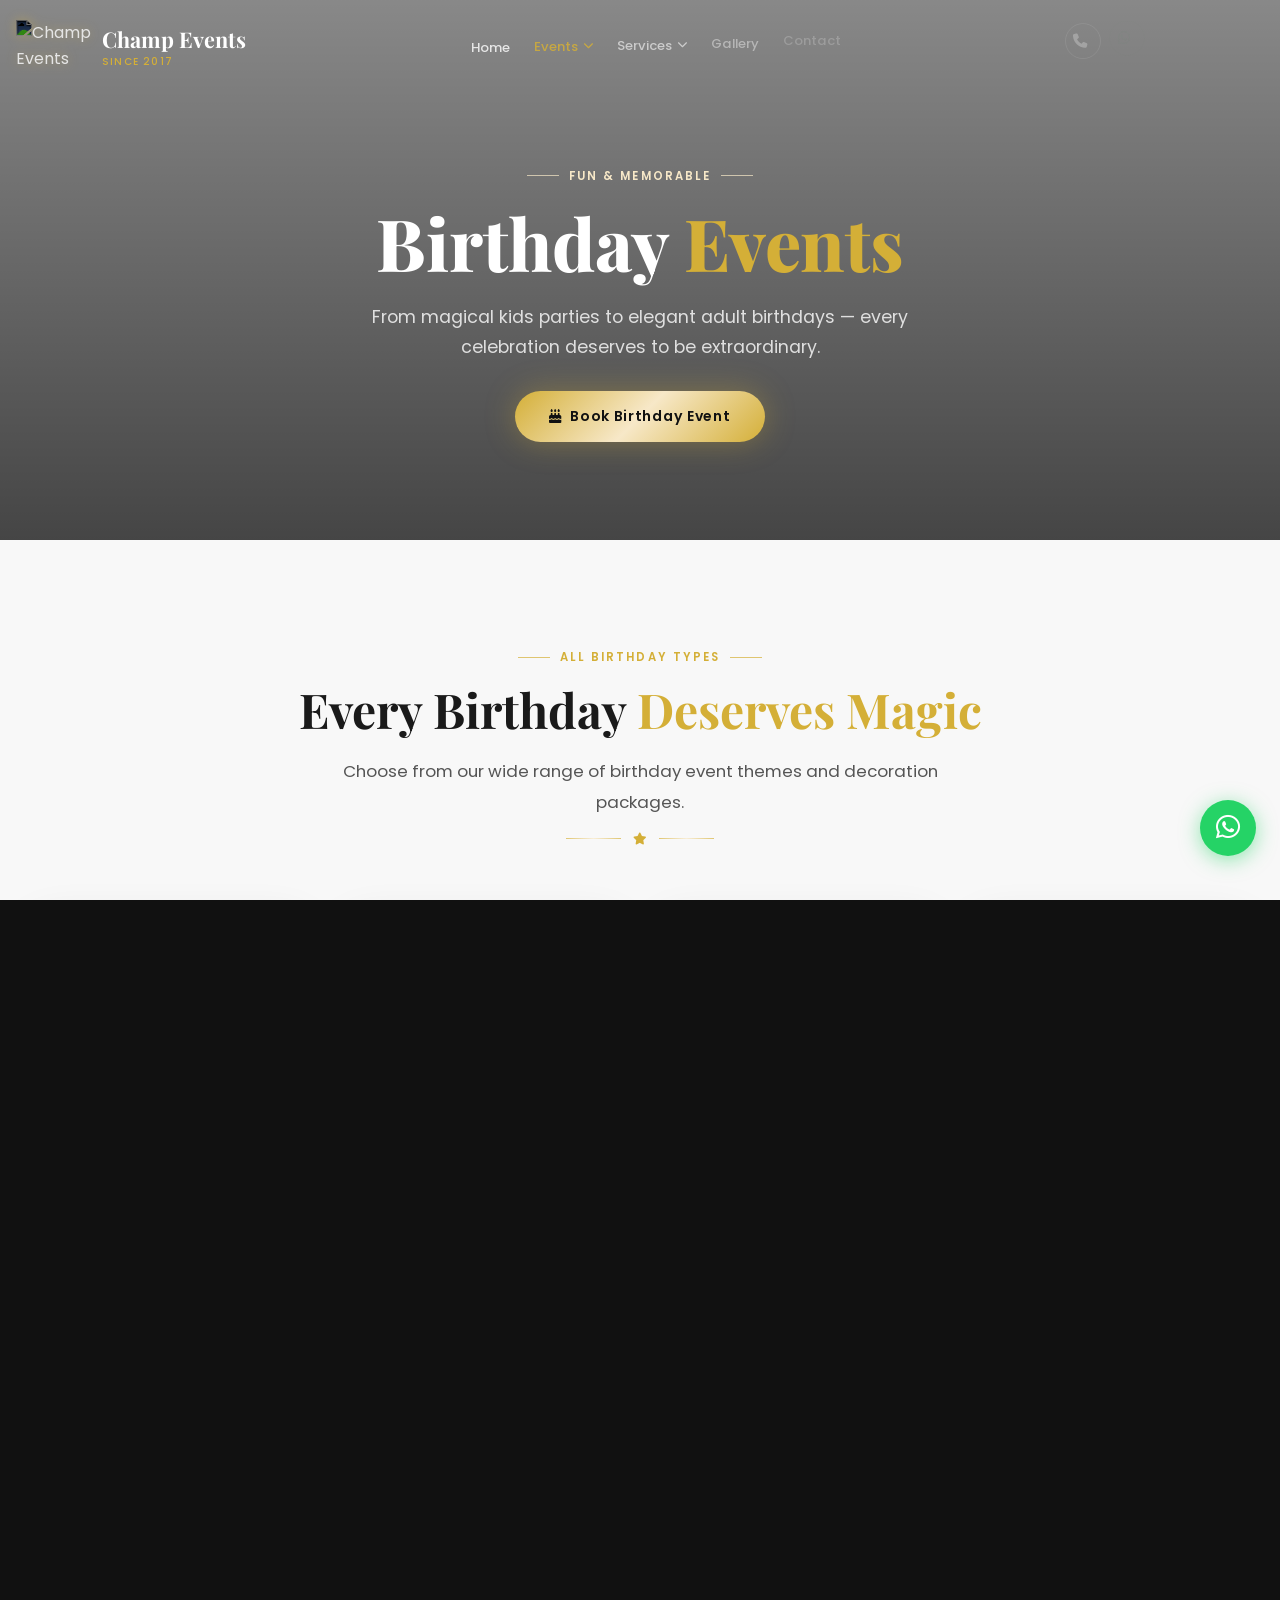
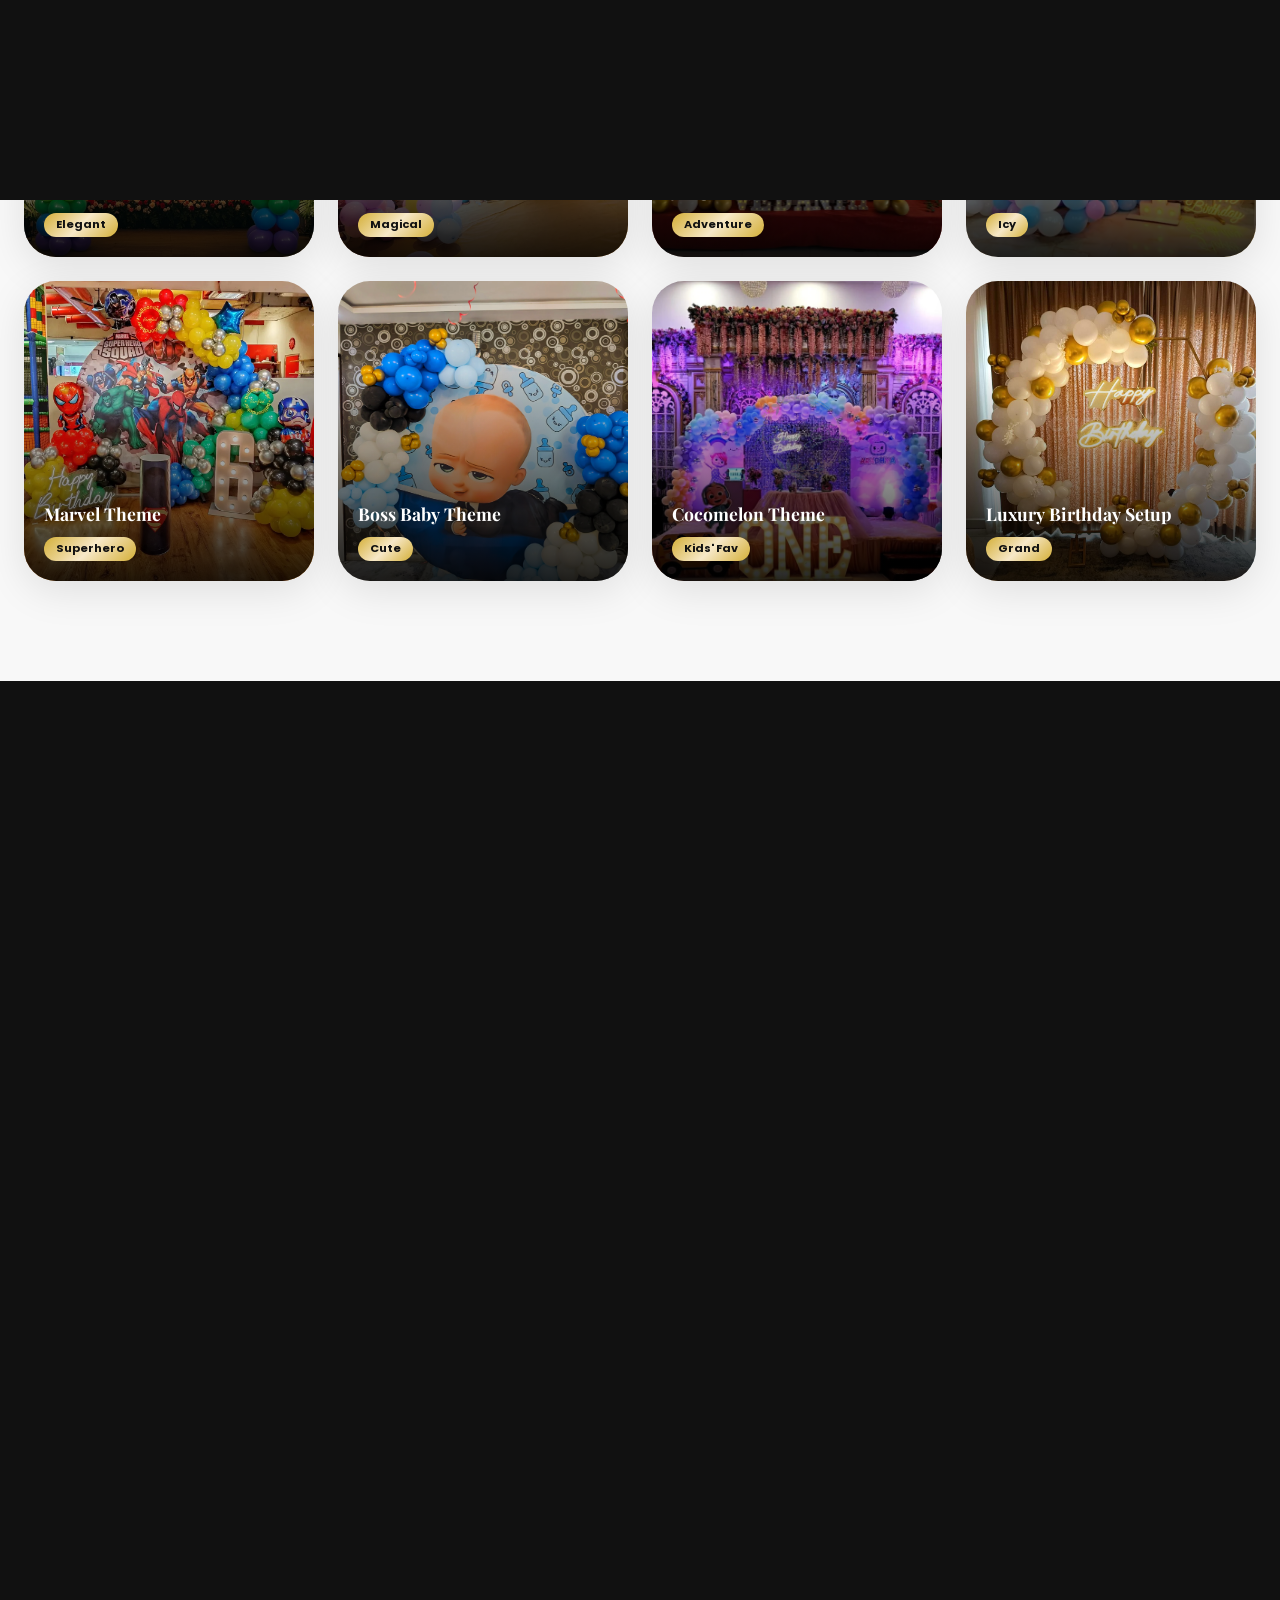
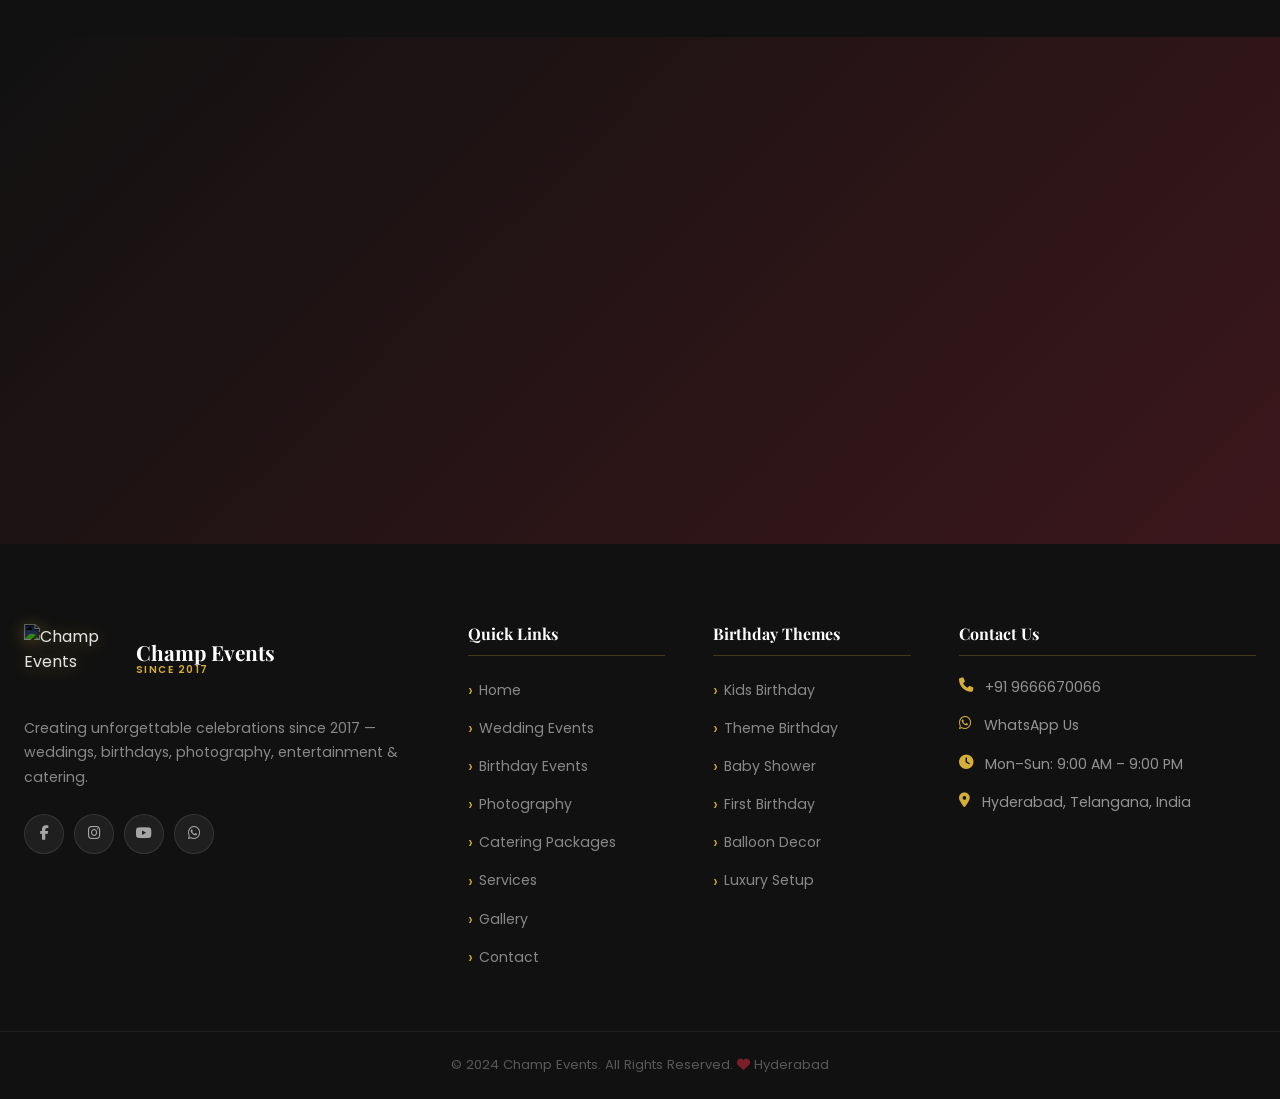
==== commit 4eb9e74b: "feat: preloader page-specific taglines below brand title" ====
--- a/birthday-events.html
+++ b/birthday-events.html
@@ -16,7 +16,12 @@
 </head>
 <body>
 <div id="scroll-progress"></div>
-<div id="preloader"><div class="pre-logo"><img src="assets/assets/CHAMP EVENTS LOGO 01.png" alt="Champ Events" fetchpriority="high" decoding="sync"></div><p class="pre-tagline">CHAMP EVENTS</p><div class="pre-bar"><div class="pre-fill"></div></div></div>
+<div id="preloader">
+  <div class="pre-logo"><img src="assets/assets/CHAMP EVENTS LOGO 01.png" alt="Champ Events" fetchpriority="high" decoding="sync"></div>
+  <p class="pre-title">CHAMP EVENTS</p>
+  <p class="pre-tagline">BIRTHDAY EVENTS</p>
+  <div class="pre-bar"><div class="pre-fill"></div></div>
+</div>
 <div id="page-transition"></div>
 
 <!-- NAVBAR -->
--- a/assets/css/style.css
+++ b/assets/css/style.css
@@ -187,12 +187,12 @@
   }
 }
 
-.pre-tagline {
+.pre-title {
   order: 2;
-  font-family: var(--font-b);
-  font-size: 1.05rem;
+  font-family: var(--font-h);
+  font-size: 1.8rem;
   font-weight: 700;
-  letter-spacing: 4px;
+  letter-spacing: 5px;
   text-transform: uppercase;
   color: var(--white);
   text-shadow: 0 2px 10px rgba(0, 0, 0, 0.6);
@@ -202,8 +202,23 @@
   animation: preloaderElementFadeIn 0.8s cubic-bezier(0.25, 1, 0.5, 1) 0.3s forwards;
 }
 
+.pre-tagline {
+  order: 3;
+  font-family: var(--font-b);
+  font-size: 0.9rem;
+  font-weight: 700;
+  letter-spacing: 3px;
+  text-transform: uppercase;
+  color: rgba(255, 255, 255, 0.7);
+  text-shadow: 0 2px 8px rgba(0, 0, 0, 0.5);
+  text-align: center;
+  margin: 0;
+  opacity: 0;
+  animation: preloaderElementFadeIn 0.8s cubic-bezier(0.25, 1, 0.5, 1) 0.5s forwards;
+}
+
 .pre-bar {
-  order: 3;
+  order: 4;
   width: 220px;
   height: 3px;
   background: rgba(255, 255, 255, 0.12);
@@ -211,14 +226,14 @@
   overflow: hidden;
   box-shadow: 0 0 10px rgba(0, 0, 0, 0.5);
   opacity: 0;
-  animation: preloaderElementFadeIn 0.8s cubic-bezier(0.25, 1, 0.5, 1) 0.5s forwards;
+  animation: preloaderElementFadeIn 0.8s cubic-bezier(0.25, 1, 0.5, 1) 0.7s forwards;
 }
 .pre-fill {
   height: 100%;
   width: 0%;
   background: var(--grad-gold);
   border-radius: var(--r-full);
-  animation: preload 2s cubic-bezier(0.25, 0.46, 0.45, 0.94) 0.5s forwards;
+  animation: preload 2s cubic-bezier(0.25, 0.46, 0.45, 0.94) 0.7s forwards;
 }
 
 @keyframes preloaderElementFadeIn {
@@ -245,15 +260,23 @@
   .pre-logo img {
     width: 180px;
   }
-  .pre-tagline {
-    font-size: 0.9rem;
+  .pre-title {
+    font-size: 1.3rem;
     letter-spacing: 3px;
     padding: 0 16px;
     opacity: 0;
     animation: preloaderElementFadeIn 0.8s cubic-bezier(0.25, 1, 0.5, 1) 0.3s forwards !important;
   }
+  .pre-tagline {
+    font-size: 0.75rem;
+    letter-spacing: 2px;
+    padding: 0 16px;
+    opacity: 0;
+    animation: preloaderElementFadeIn 0.8s cubic-bezier(0.25, 1, 0.5, 1) 0.5s forwards !important;
+  }
   .pre-bar {
     width: 170px;
+    animation: preloaderElementFadeIn 0.8s cubic-bezier(0.25, 1, 0.5, 1) 0.7s forwards !important;
   }
 }
 
